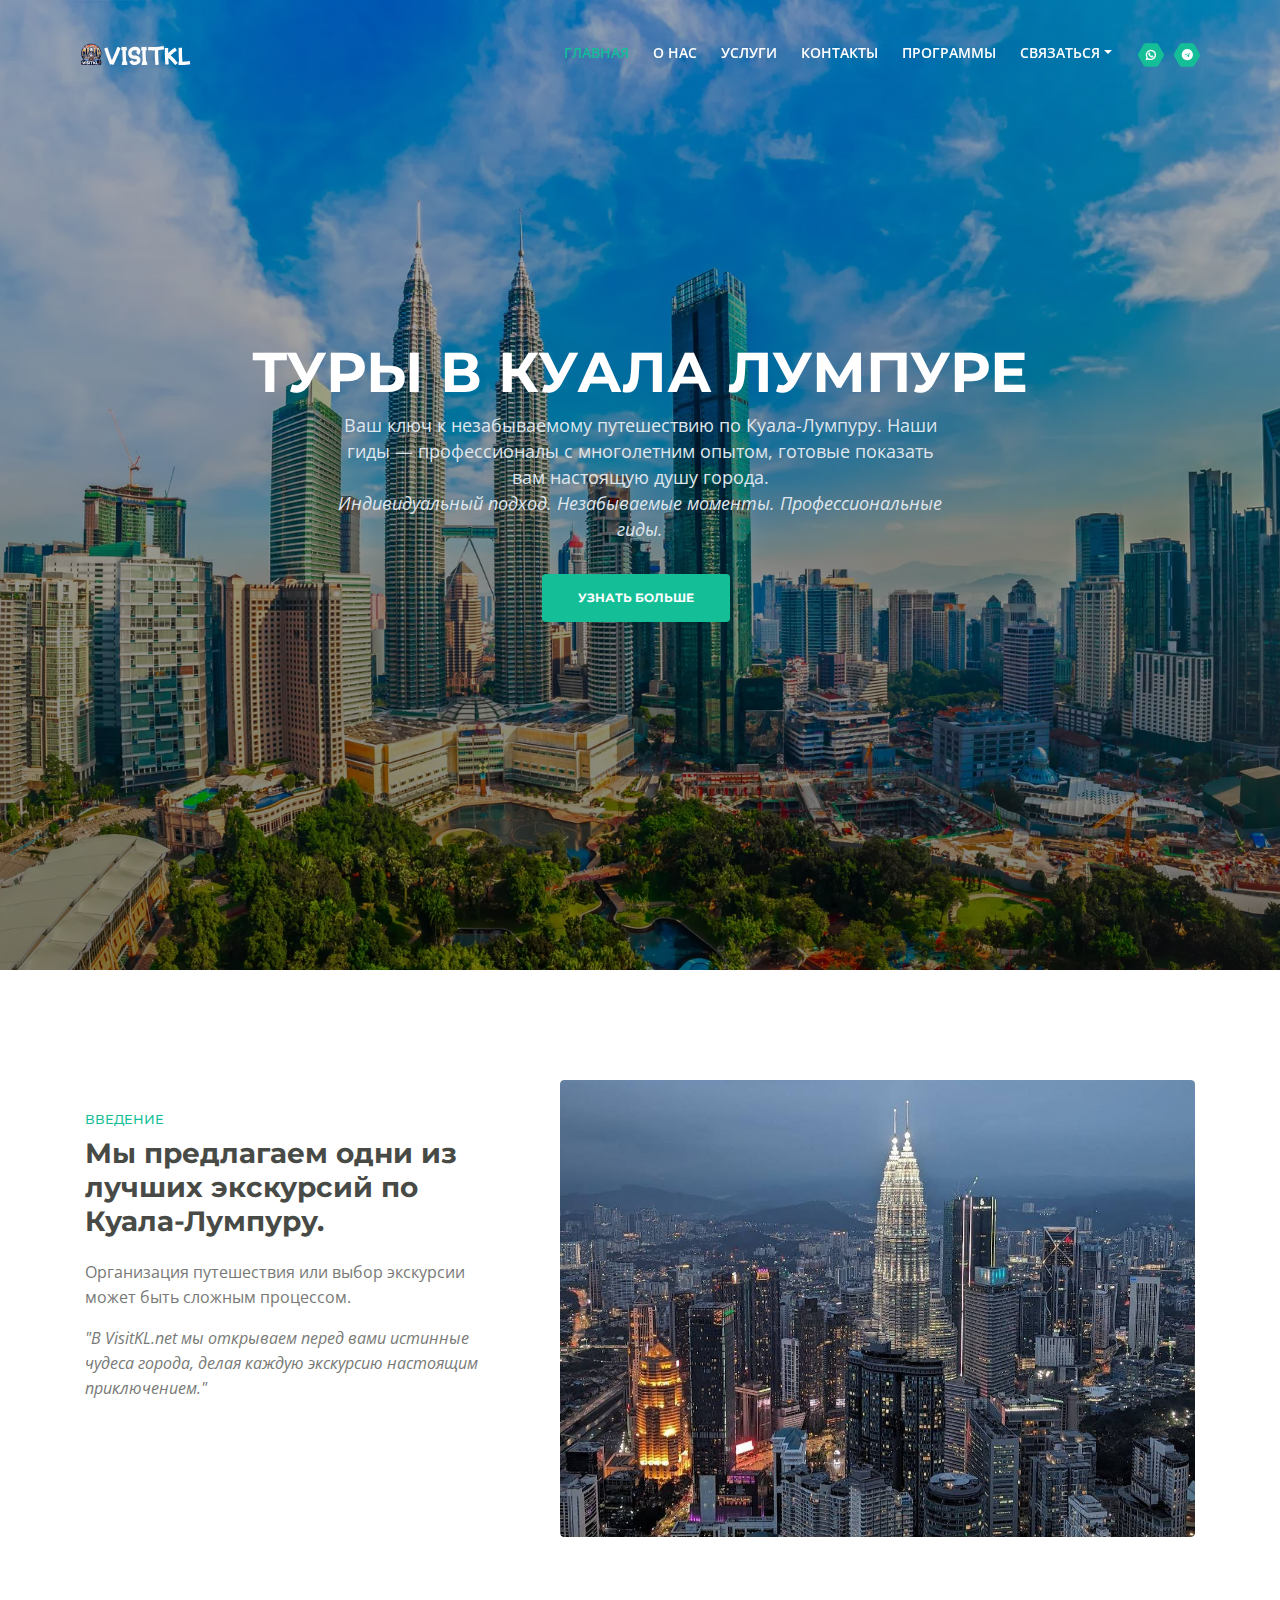
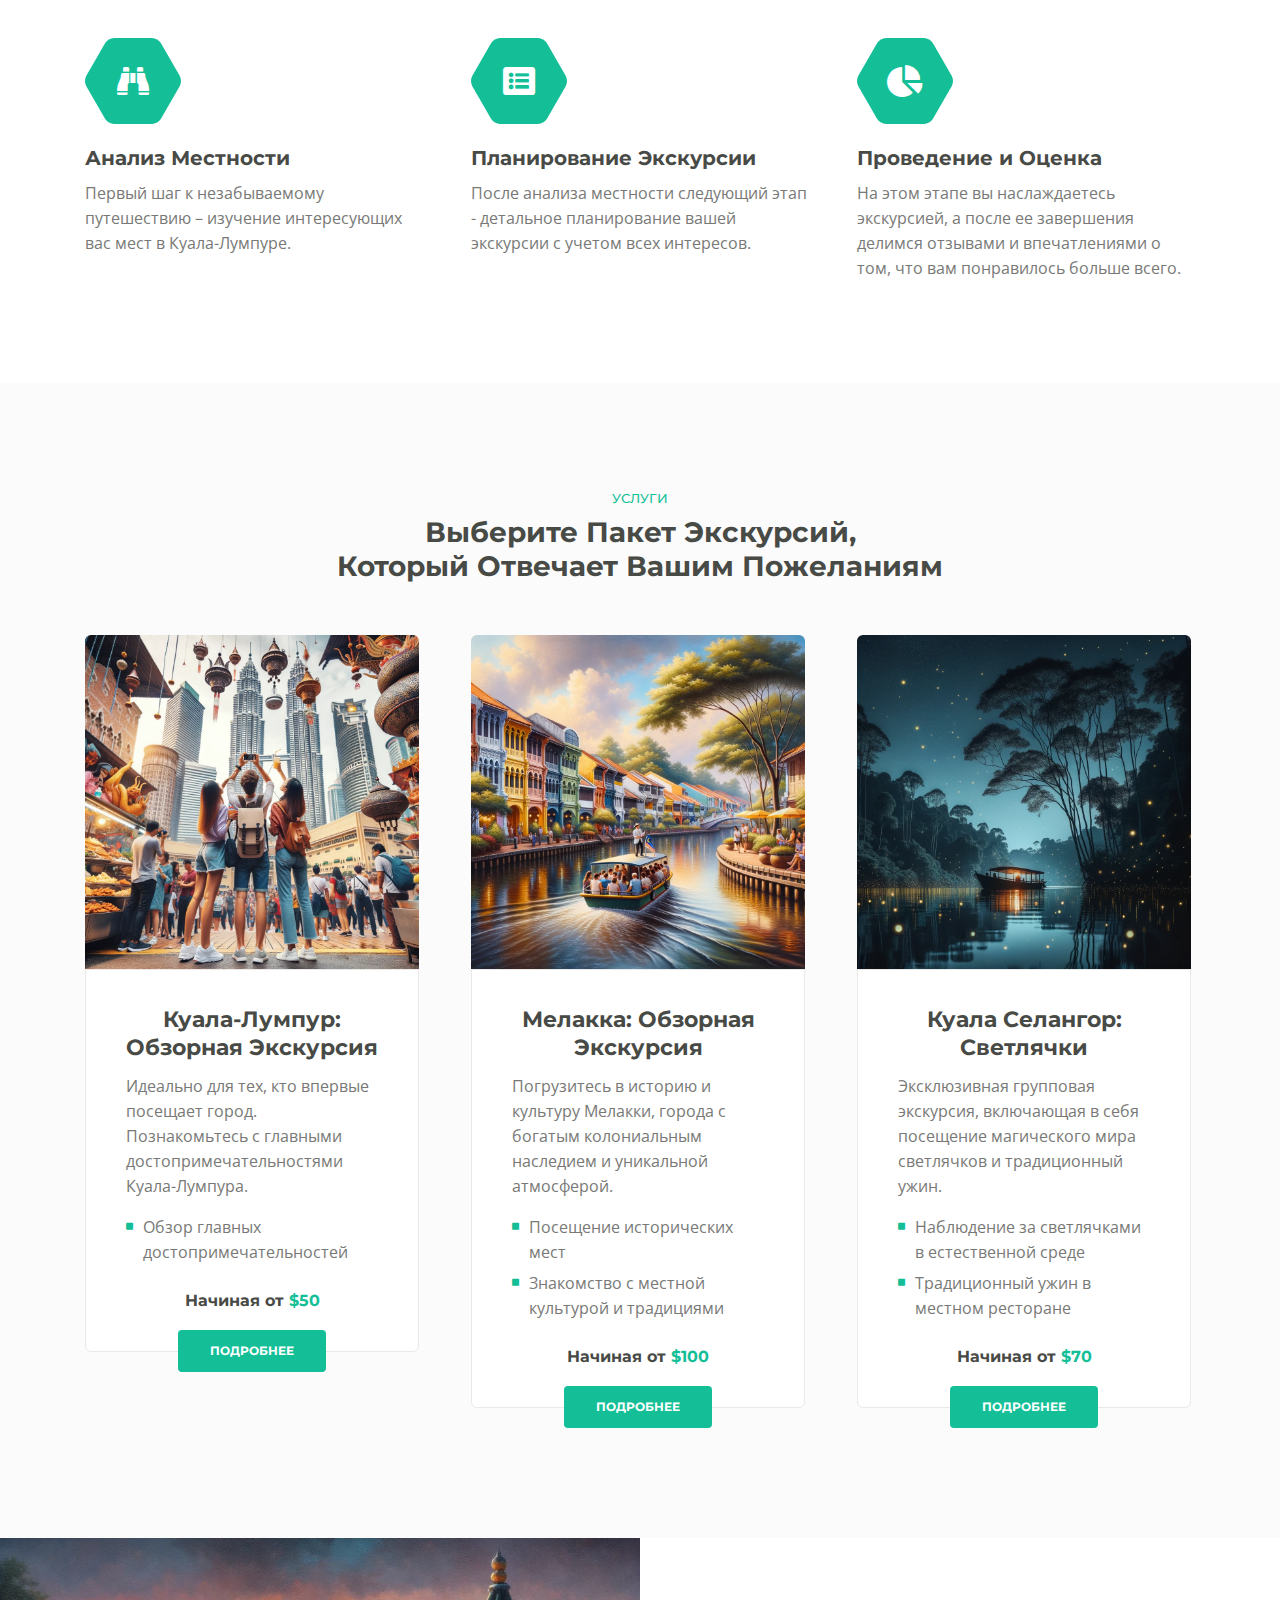
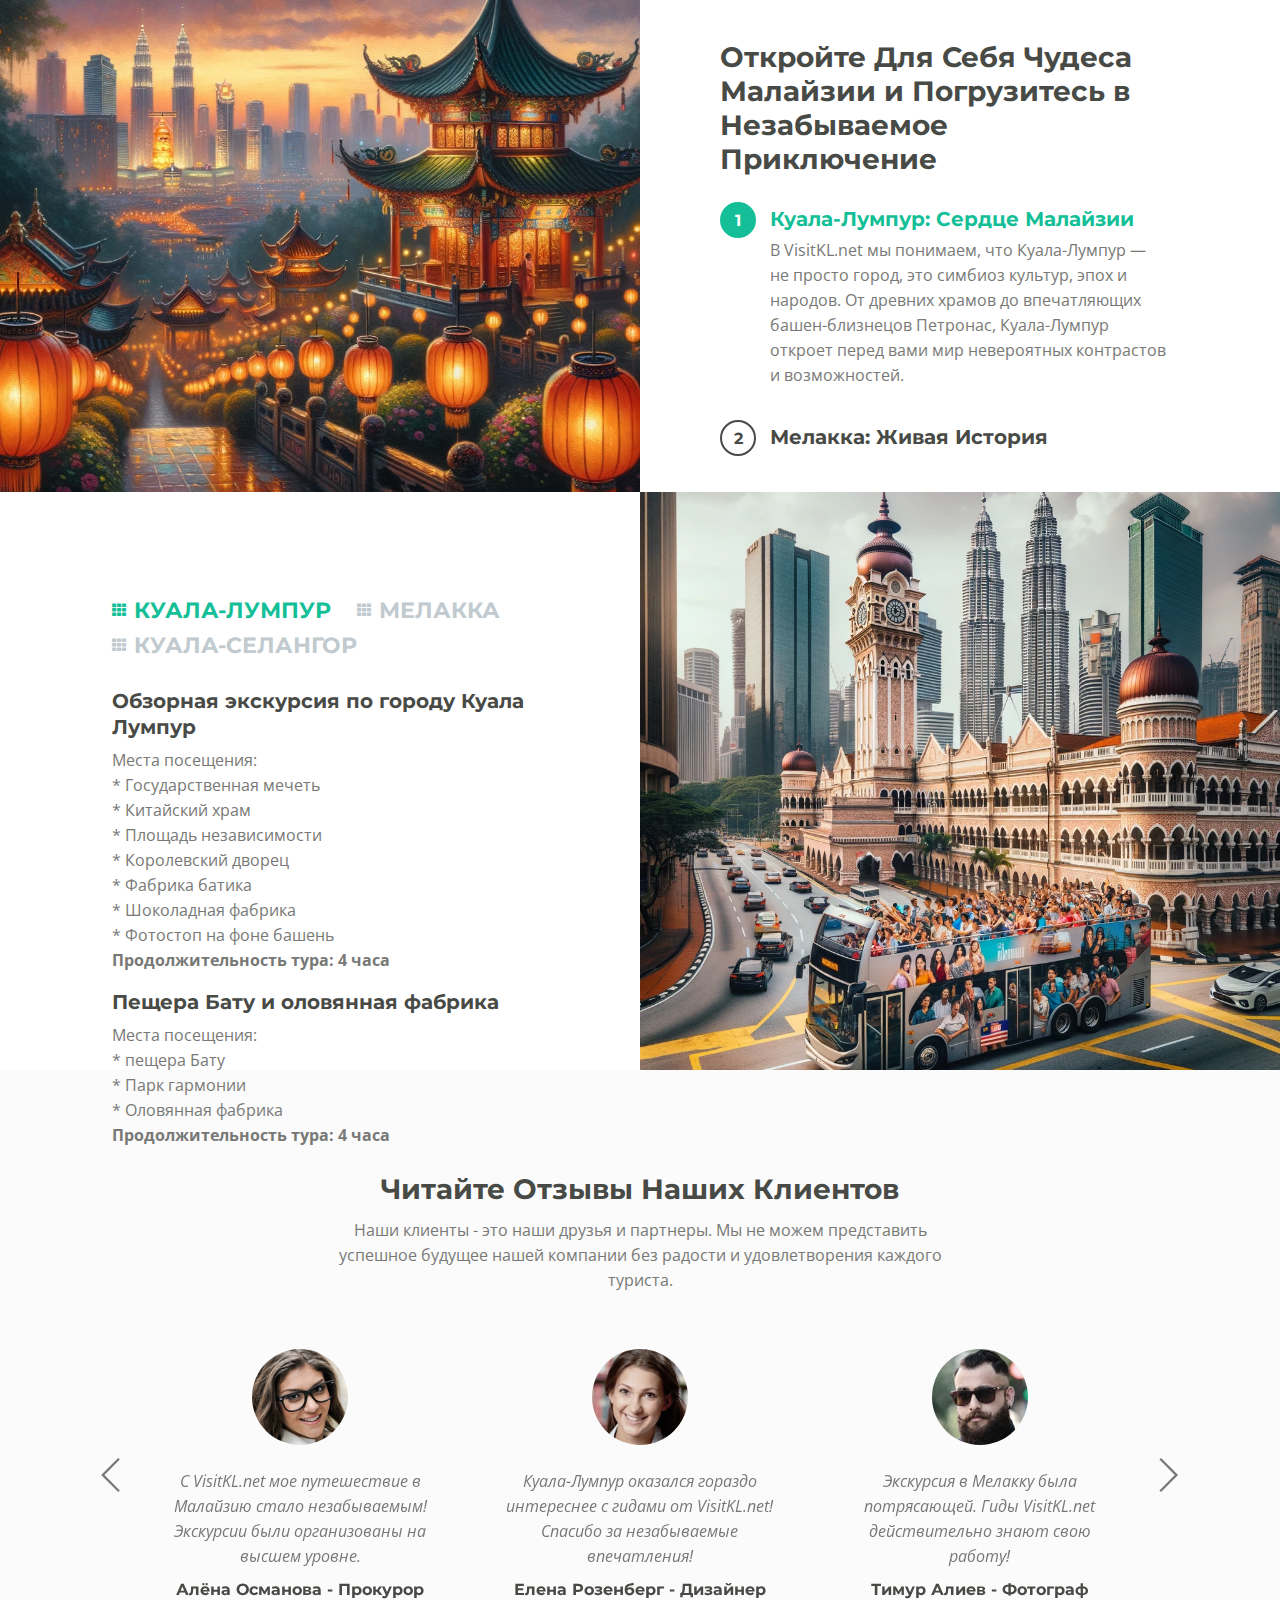
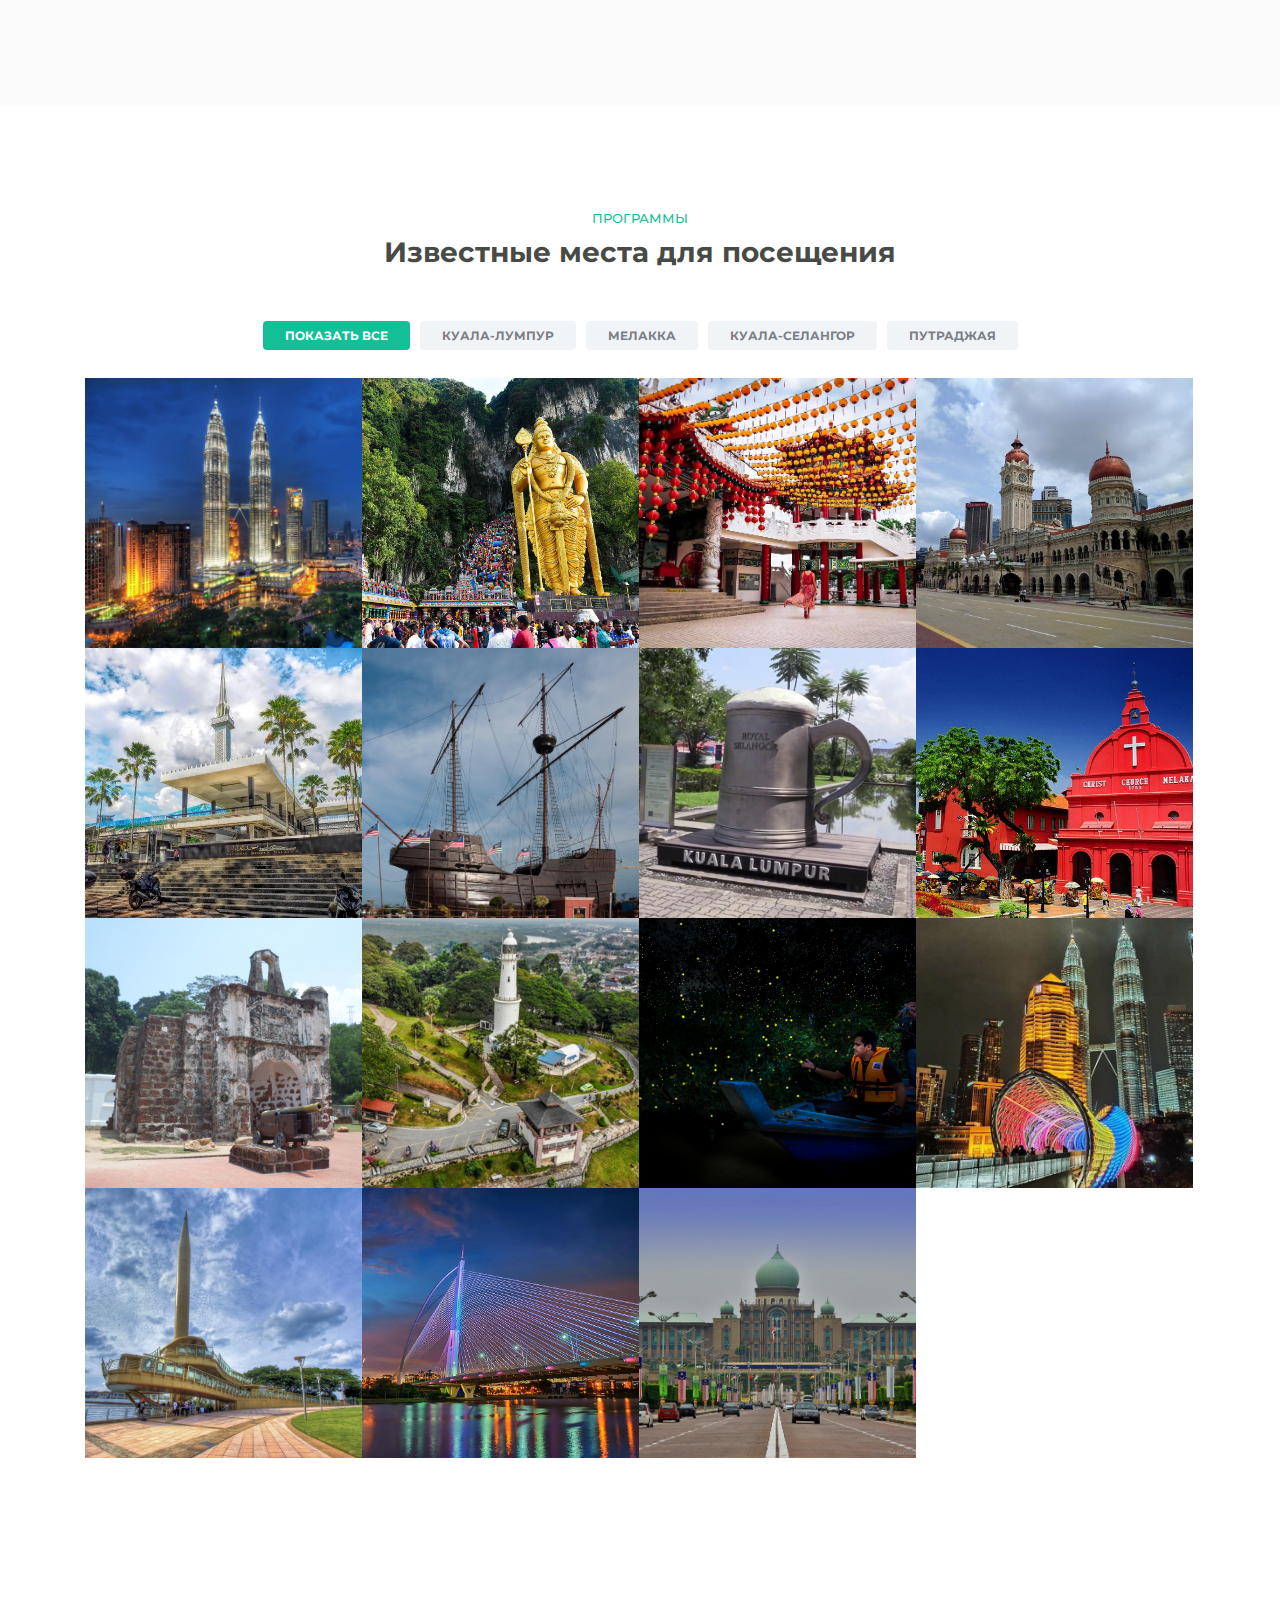
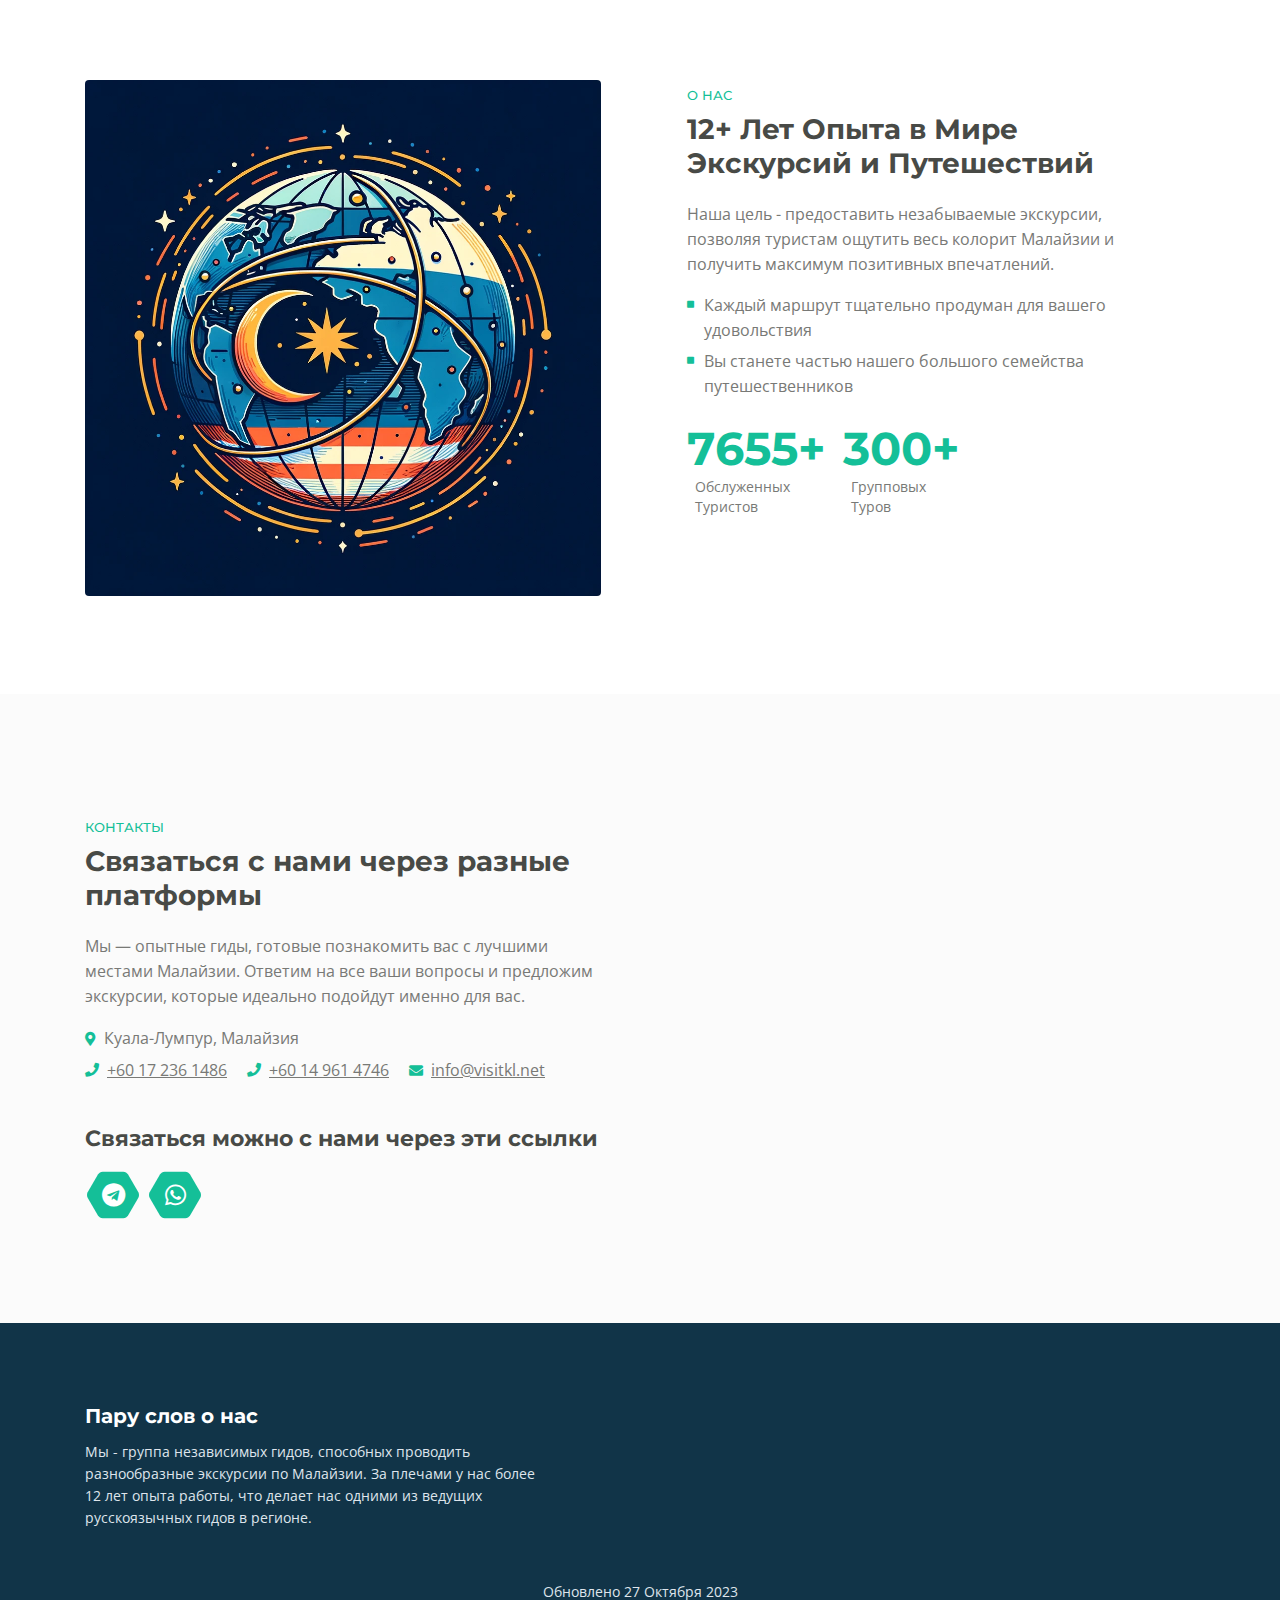
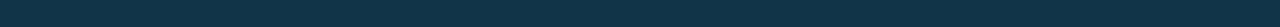
==== index.html @ a4bb9390 "1.2" ====
<!DOCTYPE html>
<html lang="en">
<head>
    <meta charset="utf-8">
    <meta name="viewport" content="width=device-width, initial-scale=1, shrink-to-fit=no">
    
    <!-- SEO Meta Tags -->
    <meta name="description" content="Aria is a business focused HTML landing page template built with Bootstrap to help you create lead generation websites for companies and their services.">
    <meta name="author" content="Inovatik">

    <!-- OG Meta Tags to improve the way the post looks when you share the page on LinkedIn, Facebook, Google+ -->
	<meta property="og:site_name" content="" /> <!-- website name -->
	<meta property="og:site" content="" /> <!-- website link -->
	<meta property="og:title" content=""/> <!-- title shown in the actual shared post -->
	<meta property="og:description" content="" /> <!-- description shown in the actual shared post -->
	<meta property="og:image" content="" /> <!-- image link, make sure it's jpg -->
	<meta property="og:url" content="" /> <!-- where do you want your post to link to -->
	<meta property="og:type" content="article" />

    <!-- Website Title -->
    <title>VisitKL - Туры по Малайзий</title>
    
    <!-- Styles -->
    <link href="https://fonts.googleapis.com/css?family=Montserrat:500,700&display=swap&subset=latin-ext" rel="stylesheet">
    <link href="https://fonts.googleapis.com/css?family=Open+Sans:400,400i,600&display=swap&subset=latin-ext" rel="stylesheet">
    <link href="css/bootstrap.css" rel="stylesheet">
    <link href="css/fontawesome-all.css" rel="stylesheet">
    <link href="css/swiper.css" rel="stylesheet">
	<link href="css/magnific-popup.css" rel="stylesheet">
	<link href="css/styles.css" rel="stylesheet">
	
	<!-- Favicon  -->
    <link rel="icon" href="images/favicon.png">
</head>
<body data-spy="scroll" data-target=".fixed-top">
    
    <!-- Preloader -->
	<div class="spinner-wrapper">
        <div class="spinner">
            <div class="bounce1"></div>
            <div class="bounce2"></div>
            <div class="bounce3"></div>
        </div>
    </div>
    <!-- end of preloader -->
    

    <!-- Navbar -->
    <nav class="navbar navbar-expand-md navbar-dark navbar-custom fixed-top">
        <!-- Text Logo - Use this if you don't have a graphic logo -->
        <!-- <a class="navbar-brand logo-text page-scroll" href="index.html">Aria</a> -->

        <!-- Image Logo -->
        <a class="navbar-brand logo-image" href="index.html"><img src="images/logo4.svg" alt="alternative"></a>
        
        <!-- Mobile Menu Toggle Button -->
        <button class="navbar-toggler" type="button" data-toggle="collapse" data-target="#navbarsExampleDefault" aria-controls="navbarsExampleDefault" aria-expanded="false" aria-label="Toggle navigation">
            <span class="navbar-toggler-awesome fas fa-bars"></span>
            <span class="navbar-toggler-awesome fas fa-times"></span>
        </button>
        <!-- end of mobile menu toggle button -->

        <div class="collapse navbar-collapse" id="navbarsExampleDefault">
            <ul class="navbar-nav ml-auto">
                <li class="nav-item">
                    <a class="nav-link page-scroll" href="#header">ГЛАВНАЯ <span class="sr-only">(current)</span></a>
                </li>
                <li class="nav-item">
                    <a class="nav-link page-scroll" href="#intro">О НАС</a>
                </li>
                <li class="nav-item">
                    <a class="nav-link page-scroll" href="#services">УСЛУГИ</a>
                </li>
                <li class="nav-item">
                    <a class="nav-link page-scroll" href="#contact">КОНТАКТЫ</a>
                </li>
                <li class="nav-item">
                    <a class="nav-link page-scroll" href="#projects">ПРОГРАММЫ</a>
                </li>
                <!-- <li class="nav-item">
                    <a class="nav-link page-scroll" href="https://wa.me/60172361486">ВАТСАП</a>
                </li>
                <li class="nav-item">
                    <a class="nav-link page-scroll" href="https://t.me/@visitkl1">ТЕЛЕГРАМ</a>
                </li>
                <li class="nav-item">
                    <a class="nav-link page-scroll" href="https://t.me/@visitkl1">ПОЗВОНИТЬ</a>
                </li> -->

                <!-- Dropdown Menu -->          
                <li class="nav-item dropdown">
                    <a class="nav-link dropdown-toggle page-scroll" href="#about" id="navbarDropdown" role="button" aria-haspopup="true" aria-expanded="false">СВЯЗАТЬСЯ</a>
                    <div class="dropdown-menu" aria-labelledby="navbarDropdown">
                        <a class="dropdown-item" href="https://wa.me/60172361486"><span class="item-text">ВАТСАП</span></a>
                        <div class="dropdown-items-divide-hr"></div>
                        <a class="dropdown-item" href="https://t.me/@visitkl1"><span class="item-text">ТЕЛЕГРАМ</span></a>
                        <div class="dropdown-items-divide-hr"></div>
                        <a class="dropdown-item" href="tel:0060172361486"><span class="item-text">ПОЗВОНИТЬ</span></a>
                        <div class="dropdown-items-divide-hr"></div>
                        <a class="dropdown-item" href="mailto:info@visitkl.net"><span class="item-text">ПОЧТА</span></a>
                    </div>
                </li>
                <!-- end of dropdown menu -->

                <!-- <li class="nav-item">
                    <a class="nav-link page-scroll" href="#contact">КОНТАКТ</a>
                </li>
            </ul> -->
            <span class="nav-item social-icons">
                <span class="fa-stack">
                    <a href="https://wa.me/60172361486">
                        <span class="hexagon"></span>
                        <i class="fab fa-whatsapp fa-stack-1x"></i>
                    </a>
                </span>
                <span class="fa-stack">
                    <a href="https://t.me/@visitkl1">
                        <span class="hexagon"></span>
                        <i class="fab fa-telegram fa-stack-1x"></i>
                    </a>
                </span>
            </span>
        </div>
    </nav>
    <!-- end of navbar -->


    <!-- Header -->
    <header id="header" class="header">
        <div class="header-content">
            <div class="container">
                <div class="row">
                    <div class="col-lg-12">
                        <div class="text-container">
                            <h1>ТУРЫ В <span id="js-rotating">КУАЛА ЛУМПУРЕ, МЕЛАККЕ, КУАЛА СЕЛАНГОРЕ</span></h1>
                            <p class="p-heading p-large">Ваш ключ к незабываемому путешествию по Куала-Лумпуру. Наши гиды — профессионалы с многолетним опытом, готовые показать вам настоящую душу города.<br>
                                <i>Индивидуальный подход. Незабываемые моменты. Профессиональные гиды.</i></p>
                            <a class="btn-solid-lg page-scroll" href="#intro">УЗНАТЬ БОЛЬШЕ</a>
                        </div>
                    </div> <!-- end of col -->
                </div> <!-- end of row -->
            </div> <!-- end of container -->
        </div> <!-- end of header-content -->
    </header> <!-- end of header -->
    <!-- end of header -->


    <!-- Intro -->
    <div id="intro" class="basic-1">
        <div class="container">
            <div class="row">
                <div class="col-lg-5">
                    <div class="text-container">
                        <div class="section-title">ВВЕДЕНИЕ</div>
                        <h2>Мы предлагаем одни из лучших экскурсий по Куала-Лумпуру.</h2>
                        <p>Организация путешествия или выбор экскурсии может быть сложным процессом.</p>
                        <p class="testimonial-text">"В VisitKL.net мы открываем перед вами истинные чудеса города, делая каждую экскурсию настоящим приключением."</p>
                        <!-- <div class="testimonial-author">Дина - Координатор</div> -->
                    </div> <!-- end of text-container -->
                </div> <!-- end of col -->
                <div class="col-lg-7">
                    <div class="image-container">
                        <img class="img-fluid" src="images/KL.png" alt="alternative">
                    </div> <!-- end of image-container -->
                </div> <!-- end of col -->
            </div> <!-- end of row -->
        </div> <!-- end of container -->
    </div> <!-- end of basic-1 -->
    <!-- end of intro -->


    <!-- Description -->
    <div class="cards-1">
        <div class="container">
            <div class="row">
                <div class="col-lg-12">
                    
                    <!-- Card -->
                    <div class="card">
                        <span class="fa-stack">
                            <span class="hexagon"></span>
                            <i class="fas fa-binoculars fa-stack-1x"></i>
                        </span>
                        <div class="card-body">
                            <h4 class="card-title">Анализ Местности</h4>
                            <p>Первый шаг к незабываемому путешествию – изучение интересующих вас мест в Куала-Лумпуре.</p>
                        </div>
                    </div>
                    <!-- end of card -->

                    <!-- Card -->
                    <div class="card">
                        <span class="fa-stack">
                            <span class="hexagon"></span>
                            <i class="fas fa-list-alt fa-stack-1x"></i>
                        </span>
                        <div class="card-body">
                            <h4 class="card-title">Планирование Экскурсии</h4>
                            <p>После анализа местности следующий этап - детальное планирование вашей экскурсии с учетом всех интересов.</p>
                        </div>
                    </div>
                    <!-- end of card -->

                    <!-- Card -->
                    <div class="card">
                        <span class="fa-stack">
                            <span class="hexagon"></span>
                            <i class="fas fa-chart-pie fa-stack-1x"></i>
                        </span>
                        <div class="card-body">
                            <h4 class="card-title">Проведение и Оценка</h4>
                            <p>На этом этапе вы наслаждаетесь экскурсией, а после ее завершения делимся отзывами и впечатлениями о том, что вам понравилось больше всего.</p>
                        </div>
                    </div>
                    <!-- end of card -->

                </div> <!-- end of col -->
            </div> <!-- end of row -->
        </div> <!-- end of container -->
    </div> <!-- end of cards-1 -->
    <!-- end of description -->


    <!-- Services -->
    <div id="services" class="cards-2">
        <div class="container">
            <div class="row">
                <div class="col-lg-12">
                    <div class="section-title">УСЛУГИ</div>
                    <h2>Выберите Пакет Экскурсий,<br>Который Отвечает Вашим Пожеланиям</h2>
                </div> <!-- end of col -->
            </div> <!-- end of row -->
            <div class="row">
                <div class="col-lg-12">
                    
                    <!-- Card -->
                    <div class="card">
                        <div class="card-image">
                            <img class="img-fluid" src="images/KLCCview.png" alt="alternative">
                        </div>
                        <div class="card-body">
                            <h3 class="card-title">Куала-Лумпур: Обзорная Экскурсия</h3>
                            <p>Идеально для тех, кто впервые посещает город. Познакомьтесь с главными достопримечательностями Куала-Лумпура.</p>
                            <ul class="list-unstyled li-space-lg">
                                <li class="media">
                                    <i class="fas fa-square"></i>
                                    <div class="media-body">Обзор главных достопримечательностей</div>
                                </li>
                                <!-- <li class="media">
                                    <i class="fas fa-square"></i>
                                    <div class="media-body">Посещение лучших магазинов и торговых центров</div>
                                </li> -->
                            </ul>
                            <p class="price">Начиная от <span>$50</span></p>
                        </div>
                        <div class="button-container">
                            <a class="btn-solid-reg page-scroll" href="#projects">ПОДРОБНЕЕ</a>
                        </div> <!-- end of button-container -->
                    </div>
                    <!-- end of card -->

                    <!-- Card -->
                    <div class="card">
                        <div class="card-image">
                            <img class="img-fluid" src="images/melacca.png" alt="alternative">
                        </div>
                        <div class="card-body">
                            <h3 class="card-title">Мелакка: Обзорная Экскурсия</h3>
                            <p>Погрузитесь в историю и культуру Мелакки, города с богатым колониальным наследием и уникальной атмосферой.</p>
                            <ul class="list-unstyled li-space-lg">
                                <li class="media">
                                    <i class="fas fa-square"></i>
                                    <div class="media-body">Посещение исторических мест</div>
                                </li>
                                <li class="media">
                                    <i class="fas fa-square"></i>
                                    <div class="media-body">Знакомство с местной культурой и традициями</div>
                                </li>
                            </ul>
                            <p class="price">Начиная от <span>$100</span></p>
                        </div>
                        <div class="button-container">
                            <a class="btn-solid-reg page-scroll" href="#projects">ПОДРОБНЕЕ</a>
                        </div> <!-- end of button-container -->
                    </div>
                    <!-- end of card -->

                    <!-- Card -->
                    <div class="card">
                        <div class="card-image">
                            <img class="img-fluid" src="images/fireflies.png" alt="alternative">
                        </div>
                        <div class="card-body">
                            <h3 class="card-title">Куала Селангор: Светлячки</h3>
                            <p>Эксклюзивная групповая экскурсия, включающая в себя посещение магического мира светлячков и традиционный ужин.</p>
                            <ul class="list-unstyled li-space-lg">
                                <li class="media">
                                    <i class="fas fa-square"></i>
                                    <div class="media-body">Наблюдение за светлячками в естественной среде</div>
                                </li>
                                <li class="media">
                                    <i class="fas fa-square"></i>
                                    <div class="media-body">Традиционный ужин в местном ресторане</div>
                                </li>
                            </ul>
                            <p class="price">Начиная от <span>$70</span></p>
                        </div>
                        <div class="button-container">
                            <a class="btn-solid-reg page-scroll" href="#projects">ПОДРОБНЕЕ</a>
                        </div> <!-- end of button-container -->
                    </div>
                    <!-- end of card -->

                </div> <!-- end of col -->
            </div> <!-- end of row -->
        </div> <!-- end of container -->
    </div> <!-- end of cards-2 -->
    <!-- end of services -->
    

    <!-- Details 1 -->
	<div id="details" class="accordion">
		<div class="area-1">
		</div><!-- end of area-1 on same line and no space between comments to eliminate margin white space --><div class="area-2">
            
            <!-- Accordion -->
            <div class="accordion-container" id="accordionOne">
                <h2>Откройте Для Себя Чудеса Малайзии и Погрузитесь в Незабываемое Приключение</h2>
                <div class="item">
                    <div id="headingOne">
                        <span data-toggle="collapse" data-target="#collapseOne" aria-expanded="true" aria-controls="collapseOne" role="button">
                            <span class="circle-numbering">1</span><span class="accordion-title">Куала-Лумпур: Сердце Малайзии</span>
                        </span>
                    </div>
                    <div id="collapseOne" class="collapse show" aria-labelledby="headingOne" data-parent="#accordionOne">
                        <div class="accordion-body">
                            В VisitKL.net мы понимаем, что Куала-Лумпур — не просто город, это симбиоз культур, эпох и народов. От древних храмов до впечатляющих башен-близнецов Петронас, Куала-Лумпур откроет перед вами мир невероятных контрастов и возможностей.
                        </div>
                    </div>
                </div> <!-- end of item -->
            
                <div class="item">
                    <div id="headingTwo">
                        <span class="collapsed" data-toggle="collapse" data-target="#collapseTwo" aria-expanded="false" aria-controls="collapseTwo" role="button">
                            <span class="circle-numbering">2</span><span class="accordion-title">Мелакка: Живая История</span>
                        </span>
                    </div>
                    <div id="collapseTwo" class="collapse" aria-labelledby="headingTwo" data-parent="#accordionOne">
                        <div class="accordion-body">
                            Путешествие в Мелакку — это погружение в историю колониальной эпохи. С нами вы узнаете, как португальцы, голландцы и британцы оставили свой след в этом городе, делая его культурное наследие по-настоящему уникальным.
                        </div>
                    </div>
                </div> <!-- end of item -->
            
                <div class="item">
                    <div id="headingThree">
                        <span class="collapsed" data-toggle="collapse" data-target="#collapseThree" aria-expanded="false" aria-controls="collapseThree" role="button">
                            <span class="circle-numbering">3</span><span class="accordion-title">Куала Селангор: Волшебство Природы</span>
                        </span>
                    </div>
                    <div id="collapseThree" class="collapse" aria-labelledby="headingThree" data-parent="#accordionOne">
                        <div class="accordion-body">
                            Представьте тысячи светлячков, мерцающих в темноте тропической ночи. С нами вы сможете окунуться в это волшебство, завершив вечер традиционным ужином на берегу реки. Настоящая романтика в самом сердце Малайзии.
                        </div>
                    </div>
                </div> <!-- end of item -->
            </div> <!-- end of accordion-container -->
            <!-- end of accordion -->

		</div> <!-- end of area-2 -->
    </div> <!-- end of accordion -->
    <!-- end of details 1 -->


    <!-- Details 2 -->
	<div class="tabs">
        <div class="area-1">
            <div class="tabs-container">
                
                <!-- Tabs Links -->
                <ul class="nav nav-tabs" id="ariaTabs" role="tablist">
                    <li class="nav-item">
                        <a class="nav-link active" id="nav-tab-1" data-toggle="tab" href="#tab-1" role="tab" aria-controls="tab-1" aria-selected="true"><i class="fas fa-th"></i> КУАЛА-ЛУМПУР</a>
                    </li>
                    <li class="nav-item">
                        <a class="nav-link" id="nav-tab-2" data-toggle="tab" href="#tab-2" role="tab" aria-controls="tab-2" aria-selected="false"><i class="fas fa-th"></i> МЕЛАККА</a>
                    </li>
                    <li class="nav-item">
                        <a class="nav-link" id="nav-tab-3" data-toggle="tab" href="#tab-3" role="tab" aria-controls="tab-3" aria-selected="false"><i class="fas fa-th"></i> КУАЛА-СЕЛАНГОР</a>
                    </li>
                </ul>
                <!-- end of tabs links -->
                
                <!-- Tabs Content -->
                <div class="tab-content" id="ariaTabsContent">

                    <!-- Tab -->
                    <div class="tab-pane fade show active" id="tab-1" role="tabpanel" aria-labelledby="tab-1">
                        
                        <h4>Обзорная экскурсия по городу Куала Лумпур</h4>
                        <p> Места посещения:<br>
                            * Государственная мечеть<br>
                            * Китайский храм<br>
                            * Площадь независимости<br>
                            * Королевский дворец<br>
                            * Фабрика батика<br>
                            * Шоколадная фабрика<br> 
                            * Фотостоп на фоне башень<br> <b>Продолжительность тура: 4 часа</b><br>
                            </p>
                        <h4>Пещера Бату и оловянная фабрика</h4>
                        <p>Места посещения:<br>
                            * пещера Бату<br>
                           * Парк гармонии<br>
                           * Оловянная фабрика<br> <b>Продолжительность тура: 4 часа</b>
                            </p>
                        </div>
                        <!-- <h4>Парковая зона Куала Лумпура</h4>
                        <p> * парк птиц<br>
                            * Парк бабочек<br>
                            * Океанариум<br>
                            <b>Продолжительность тура: 4 часа</b> </p> -->
                        <!-- Progress Bars
                        <div class="progress-container">
                            <div class="title">Экскурсии по Куала-Лумпуру 100%</div>
                            <div class="progress">
                                <div class="progress-bar first" role="progressbar" aria-valuenow="100" aria-valuemin="0" aria-valuemax="100"></div>
                            </div>
                            <div class="title">Путешествие в Мелакку 95%</div>
                            <div class="progress">
                                <div class="progress-bar second" role="progressbar" aria-valuenow="95" aria-valuemin="0" aria-valuemax="100"></div>
                            </div>
                            <div class="title">Экскурсии в Куала Селангор 90%</div>
                            <div class="progress">
                                <div class="progress-bar third" role="progressbar" aria-valuenow="90" aria-valuemin="0" aria-valuemax="100"></div>
                            </div> -->
                        <!-- </div> end of progress-container -->
                        <!-- end of progress bars -->
                        
                    <!-- end of tab-pane --> 
                    <!-- end of tab -->

                    <!-- Tab -->
                    <div class="tab-pane fade" id="tab-2" role="tabpanel" aria-labelledby="tab-2">
                        <h4>Обзорная экскурсия по Мелакка</h4>
                        <p>Места посещения:</p>
                        <p> * Музеи<br>
                            * Корабль музей<br>
                            * Португальская церковь<br>
                            * Площадь<br>
                            * Афамоса<br>
                            * Круиз по реке<br> 
                            <strong>Продолжительность тура: 8 часа</strong><br>
                            </p>
                        </div>

                        <!-- <ul class="list-unstyled li-space-lg first">
                            <li class="media">
                                <div class="media-bullet">1</div>
                                <div class="media-body"><strong>Качество</strong> это главный приоритет в организации наших экскурсий.</div>
                            </li>
                            <li class="media">
                                <div class="media-bullet">2</div>
                                <div class="media-body">Мы стремимся к <strong>максимальному удовлетворению</strong> интересов каждого туриста.</div>
                            </li>
                            <li class="media">
                                <div class="media-bullet">3</div>
                                <div class="media-body"><strong>Стандарты качества важны,</strong> но наша цель - превзойти их.</div>
                            </li>
                        </ul>
                        <ul class="list-unstyled li-space-lg last">
                            <li class="media">
                                <div class="media-bullet">4</div>
                                <div class="media-body">Мы всегда ищем способы сделать ваше путешествие <strong>незабываемым.</strong></div>
                            </li>
                            <li class="media">
                                <div class="media-bullet">5</div>
                                <div class="media-body">Отзывы и пожелания наших клиентов<strong>ключевой элемент</strong> нашего развития.</div>
                            </li>
                            <li class="media">
                                <div class="media-bullet">6</div>
                                <div class="media-body"><strong>Этичные принципы</strong> лежат в основе всего, что мы делаем.</div>
                            </li>
                        </ul>
                    </div> end of tab-pane -->
                    <!-- end of tab -->

                    <!-- Tab -->
                    <div class="tab-pane fade" id="tab-3" role="tabpanel" aria-labelledby="tab-3">
                        <p><strong>Тур на реку светлячков.</strong></p>
                        <p>Места посещения:</p>
                        <ul class="list-unstyled li-space-lg">
                            <li class="media">
                                <i class="fas fa-square"></i>
                                <div class="media-body">гора Мелавати и Кормление обезьян / индийский храм</div>
                            </li>
                            <li class="media">
                                <i class="fas fa-square"></i>
                                <div class="media-body">Ужин с морепродуктами</div>
                            </li>
                            <li class="media">
                                <i class="fas fa-square"></i>
                                <div class="media-body">Река светлячков</div>
                            </li>
                            <li class="media">
                                <i class="fas fa-square"></i>
                                <div class="media-body">Площадь независимости</div>
                            </li>
                            <li class="media">
                                <i class="fas fa-square"></i>
                                <div class="media-body">Мост Салома</div>
                            </li>
                            <li class="media">
                                <i class="fas fa-square"></i>
                                <div class="media-body">Фотостоп на фоне башень</div>
                            </li>
                        </ul>
                        <p><strong>Продолжительность тура: 6 часов</strong></p>
                    </div> <!-- end of tab-pane -->
                    <!-- end of tab -->

                </div> <!-- end of tab-content -->
                <!-- end of tabs content -->

            </div> <!-- end of tabs-container -->
        </div><!-- end of area-1 on same line and no space between comments to eliminate margin white space --><div class="area-2"></div> <!-- end of area-2 -->
    </div> <!-- end of tabs -->
    <!-- end of details 2 -->


    <!-- Testimonials -->
    <div class="slider">
        <div class="container">
            <div class="row">
                <div class="col-lg-12">
                    <h2>Читайте Отзывы Наших Клиентов</h2>
                    <p class="p-heading">Наши клиенты - это наши друзья и партнеры. Мы не можем представить успешное будущее нашей компании без радости и удовлетворения каждого туриста.</p>
                </div> <!-- end of col -->
            </div> <!-- end of row -->
            <div class="row">
                <div class="col-lg-12">

                    <!-- Card Slider -->
                    <div class="slider-container">
                        <div class="swiper-container card-slider">
                            <div class="swiper-wrapper">
                                
                        <!-- Slide -->
                        <div class="swiper-slide">
                            <div class="card">
                                <img class="card-image" src="images/testimonial-1.jpg" alt="alternative">
                                <div class="card-body">
                                    <div class="testimonial-text">С VisitKL.net мое путешествие в Малайзию стало незабываемым! Экскурсии были организованы на высшем уровне.</div>
                                    <div class="testimonial-author">Алёна Османова - Прокурор</div>
                                </div>
                            </div>
                        </div> <!-- end of swiper-slide -->

                        <!-- Slide -->
                        <div class="swiper-slide">
                            <div class="card">
                                <img class="card-image" src="images/testimonial-2.jpg" alt="alternative">
                                <div class="card-body">
                                    <div class="testimonial-text">Куала-Лумпур оказался гораздо интереснее с гидами от VisitKL.net! Спасибо за незабываемые впечатления!</div>
                                    <div class="testimonial-author">Елена Розенберг - Дизайнер</div>
                                </div>
                            </div>        
                        </div> <!-- end of swiper-slide -->

                        <!-- Slide -->
                        <div class="swiper-slide">
                            <div class="card">
                                <img class="card-image" src="images/testimonial-3.jpg" alt="alternative">
                                <div class="card-body">
                                    <div class="testimonial-text">Экскурсия в Мелакку была потрясающей. Гиды VisitKL.net действительно знают свою работу!</div>
                                    <div class="testimonial-author">Тимур Алиев - Фотограф</div>
                                </div>
                            </div>        
                        </div> <!-- end of swiper-slide -->

                        <!-- Slide -->
                        <div class="swiper-slide">
                            <div class="card">
                                <img class="card-image" src="images/testimonial-4.jpg" alt="alternative">
                                <div class="card-body">
                                    <div class="testimonial-text">После тура в Куала Селангор я понял, что светлячки - это чудо природы. Благодарю команду VisitKL.net за такой опыт.</div>
                                    <div class="testimonial-author">Артем Петросян - Инженер</div>
                                </div>
                            </div>
                        </div> <!-- end of swiper-slide -->

                        <!-- Slide -->
                        <div class="swiper-slide">
                            <div class="card">
                                <img class="card-image" src="images/testimonial-5.jpg" alt="alternative">
                                <div class="card-body">
                                    <div class="testimonial-text">Огромное спасибо VisitKL.net за организацию тура. Все было на высшем уровне!</div>
                                    <div class="testimonial-author">Ирина Садыкова - Архитектор</div>
                                </div>
                            </div>        
                        </div> <!-- end of swiper-slide -->

                        <!-- Slide -->
                        <div class="swiper-slide">
                            <div class="card">
                                <img class="card-image" src="images/testimonial-6.jpg" alt="alternative">
                                <div class="card-body">
                                    <div class="testimonial-text">VisitKL.net сделал наше путешествие в Малайзию незабываемым. Рекомендую всем!</div>
                                    <div class="testimonial-author">Ричард Диалло - Педагог</div>
                                </div>
                            </div>        
                        </div> <!-- end of swiper-slide -->
                                <!-- end of slide -->
                            
                            </div> <!-- end of swiper-wrapper -->
        
                            <!-- Add Arrows -->
                            <div class="swiper-button-next"></div>
                            <div class="swiper-button-prev"></div>
                            <!-- end of add arrows -->
        
                        </div> <!-- end of swiper-container -->
                    </div> <!-- end of sliedr-container -->
                    <!-- end of card slider -->

                </div> <!-- end of col -->
            </div> <!-- end of row -->
        </div> <!-- end of container -->
    </div> <!-- end of slider -->
    <!-- end of testimonials -->


    <!-- Call Me -->
    <!-- <div id="callMe" class="form-1">
        <div class="container">
            <div class="row">
                <div class="col-lg-6">
                    <div class="text-container">
                        <div class="section-title">CALL ME</div>
                        <h2 class="white">Have Us Contact You By Filling And Submitting The Form</h2>
                        <p class="white">You are just a few steps away from a personalized offer. Just fill in the form and send it to us and we'll get right back with a call to help you decide what service package works.</p>
                        <ul class="list-unstyled li-space-lg white">
                            <li class="media">
                                <i class="fas fa-square"></i>
                                <div class="media-body">It's very easy just fill in the form so we can call</div>
                            </li>
                            <li class="media">
                                <i class="fas fa-square"></i>
                                <div class="media-body">During the call we'll require some info about the company</div>
                            </li>
                            <li class="media">
                                <i class="fas fa-square"></i>
                                <div class="media-body">Don't hesitate to email us for any questions or inquiries</div>
                            </li>
                        </ul>
                    </div> -->
               <!-- </div>  end of col -->
                <!-- <div class="col-lg-6"> -->
                   
                    <!-- Call Me Form -->
                    <!-- <form id="callMeForm" data-toggle="validator" data-focus="false">
                        <div class="form-group">
                            <input type="text" class="form-control-input" id="lname" name="lname" required>
                            <label class="label-control" for="lname">Name</label>
                            <div class="help-block with-errors"></div>
                        </div>
                        <div class="form-group">
                            <input type="text" class="form-control-input" id="lphone" name="lphone" required>
                            <label class="label-control" for="lphone">Phone</label>
                            <div class="help-block with-errors"></div>
                        </div>
                        <div class="form-group">
                            <input type="email" class="form-control-input" id="lemail" name="lemail" required>
                            <label class="label-control" for="lemail">Email</label>
                            <div class="help-block with-errors"></div>
                        </div>
                        <div class="form-group">
                            <select class="form-control-select" id="lselect" required>
                                <option class="select-option" value="" disabled selected>Interested in...</option>
                                <option class="select-option" value="Off The Ground">Off The Ground</option>
                                <option class="select-option" value="Accelerated Growth">Accelerated Growth</option>
                                <option class="select-option" value="Market Domination">Market Domination</option>
                            </select>
                            <div class="help-block with-errors"></div>
                        </div>
                        <div class="form-group checkbox white">
                            <input type="checkbox" id="lterms" value="Agreed-to-Terms" name="lterms" required>I agree with Aria's stated <a class="white" href="privacy-policy.html">Privacy Policy</a> and <a class="white" href="terms-conditions.html">Terms & Conditions</a>
                            <div class="help-block with-errors"></div>
                        </div>
                        <div class="form-group">
                            <button type="submit" class="form-control-submit-button">CALL ME</button>
                        </div>
                        <div class="form-message">
                            <div id="lmsgSubmit" class="h3 text-center hidden"></div>
                        </div>
                    </form> -->
                    <!-- end of call me form -->
                    
                <!-- </div> end of col 
            </div> end of row 
        </div> end of container
    </div> end of form-1 
    end of call me -->


    <!-- Projects -->
	<div id="projects" class="filter">
		<div class="container">
            <div class="row">
                <div class="col-lg-12">
                    <div class="section-title">ПРОГРАММЫ</div>
                    <h2>Известные места для посещения</h2>
                </div> <!-- end of col -->
            </div> <!-- end of row -->
            <div class="row">
                <div class="col-lg-12">
                    <!-- Filter -->
                    <div class="button-group filters-button-group">
                        <a class="button is-checked" data-filter="*"><span>ПОКАЗАТЬ ВСЕ</span></a>
                        <a class="button" data-filter=".kl"><span>КУАЛА-ЛУМПУР</span></a>
                        <a class="button" data-filter=".melacca"><span>МЕЛАККА</span></a>
                        <a class="button" data-filter=".ks"><span>КУАЛА-СЕЛАНГОР</span></a>
                        <a class="button" data-filter=".putrajaya"><span>ПУТРАДЖАЯ</span></a>
                    </div> <!-- end of button group -->
                    <div class="grid">
                        <div class="element-item kl">
                            <a class="popup-with-move-anim" href="#project-1"><div class="element-item-overlay"><span>Башни Близнецы</span></div><img src="images/twins.jpg" alt="alternative"></a>
                        </div>
                        <div class="element-item kl">
                            <a class="popup-with-move-anim" href="#project-2"><div class="element-item-overlay"><span>Пещеры Бату</span></div><img src="images/batu.jpg" alt="alternative"></a>
                        </div>
                        <div class="element-item kl">
                            <a class="popup-with-move-anim" href="#project-3"><div class="element-item-overlay"><span>Китайский Храм</span></div><img src="images/chinesetemple.jpg" alt="alternative"></a>
                        </div>
                        <div class="element-item kl">
                            <a class="popup-with-move-anim" href="#project-4"><div class="element-item-overlay"><span>Площадь Независимости</span></div><img src="images/merdekasquare.jpg" alt="alternative"></a>
                        </div>
                        <div class="element-item kl">
                            <a class="popup-with-move-anim" href="#project-5"><div class="element-item-overlay"><span>Государственная мечеть</span></div><img src="images/nationalmosque.jpeg" alt="alternative"></a>
                        </div>
                        <div class="element-item melacca">
                            <a class="popup-with-move-anim" href="#project-6"><div class="element-item-overlay"><span>Корабль музей</span></div><img src="images/melaccaship.jpg" alt="alternative"></a>
                        </div>
                        <div class="element-item ks">
                            <a class="popup-with-move-anim" href="#project-7"><div class="element-item-overlay"><span>Оловянная фабрика</span></div><img src="images/tinfactory.jpg" alt="alternative"></a>
                        </div>
                        <div class="element-item melacca">
                            <a class="popup-with-move-anim" href="#project-8"><div class="element-item-overlay"><span>Португальская церковь</span></div><img src="images/melaccachurch.jpg" alt="alternative"></a>
                        </div>
                        <div class="element-item melacca">
                            <a class="popup-with-move-anim" href="#project-9"><div class="element-item-overlay"><span>Афамоса</span></div><img src="images/afamosa.JPG" alt="alternative"></a>
                        </div>
                        <div class="element-item ks">
                            <a class="popup-with-move-anim" href="#project-10"><div class="element-item-overlay"><span>гора Мелавати</span></div><img src="images/malawatihill.png" alt="alternative"></a>
                        </div>
                        <div class="element-item ks">
                            <a class="popup-with-move-anim" href="#project-11"><div class="element-item-overlay"><span>Река светлячков</span></div><img src="images/firefly03.jpg" alt="alternative"></a>
                        </div>
                        <div class="element-item kl">
                            <a class="popup-with-move-anim" href="#project-12"><div class="element-item-overlay"><span>Мост Салома</span></div><img src="images/salomabridge.jpg" alt="alternative"></a>
                        </div>
                        <div class="element-item putrajaya">
                            <a class="popup-with-move-anim" href="#project-13"><div class="element-item-overlay"><span>Монумент</span></div><img src="images/monument.jpg" alt="alternative"></a>
                        </div>
                        <div class="element-item putrajaya">
                            <a class="popup-with-move-anim" href="#project-14"><div class="element-item-overlay"><span>Мост Путраджая</span></div><img src="images/bridge.webp" alt="alternative"></a>
                        </div>
                        <div class="element-item putrajaya">
                            <a class="popup-with-move-anim" href="#project-15"><div class="element-item-overlay"><span>Пердана Путра</span></div><img src="images/putra.jpg" alt="alternative"></a>
                        </div>
                    </div> <!-- end of grid -->
                    <!-- end of filter -->
                    
                </div> <!-- end of col -->
            </div> <!-- end of row -->
		</div> <!-- end of container -->
    </div> <!-- end of filter -->
    <!-- end of projects -->


    <!-- Project Lightboxes -->
    <!-- Lightbox -->
    <div id="project-1" class="lightbox-basic zoom-anim-dialog mfp-hide">
        <div class="row">
            <button title="Close (Esc)" type="button" class="mfp-close x-button">×</button>
            <div class="col-lg-8">
                <img class="img-fluid" src="images/twins.jpg" alt="alternative">
            </div> <!-- end of col -->
            <div class="col-lg-4">
                <h3>Башни Близнецы</h3>
                <hr class="line-heading">
                <h6>Путешествие к Облакам</h6>
                <p>Взгляните на Куала-Лумпур с высоты 452 метров, стоя на вершине величественных Башни-Близнецы. Эти архитектурные шедевры являются символом города и предлагают вам восхитительный вид с 86-го этажа.</p>
                <p>Посетите Sky Bridge на 41-м и 42-м этажах, и ощутите волнение от панорамного вида на малайзийскую столицу. Это опыт, который заставит ваше сердце биться быстрее.</p>
                <a class="btn-outline-reg mfp-close as-button" href="#projects">Обратно</a> 
                <!-- <a class="btn-solid-reg" href="#your-link">DETAILS</a>  -->
            </div> <!-- end of col -->
        </div> <!-- end of row -->
    </div> <!-- end of lightbox-basic -->
    <!-- end of lightbox -->

    <!-- Lightbox -->
    <div id="project-2" class="lightbox-basic zoom-anim-dialog mfp-hide">
        <div class="row">
            <button title="Close (Esc)" type="button" class="mfp-close x-button">×</button>
            <div class="col-lg-8">
                <img class="img-fluid" src="images/batu.jpg" alt="alternative">
            </div> <!-- end of col -->
            <div class="col-lg-4">
                <h3>Пещеры Бату</h3>
                <hr class="line-heading">
                <h6>Портал в Древний Мир</h6>
                <p>Откройте для себя загадочные Пещеры Бату, древний лиместоновый комплекс на высоте 400 метров над уровнем моря, украшенный золотым статуей Лорда Муругана высотой 42 метра.</p>
                <p>Погрузитесь в атмосферу духовности, восходящей на 272 ступени к основной пещере, где каждый шаг раскрывает новые граны местной культуры и истории. Это путешествие в сердце малайзийского наследия, которое оставит в ваших сердцах неизгладимый след.</p>
                <!-- <div class="testimonial-container">
                    <p class="testimonial-text">Need a solid foundation for your business growth plans? Aria will help you manage sales and meet your current requirements.</p>
                    <p class="testimonial-author">General Manager</p>
                </div> -->
                <a class="btn-outline-reg mfp-close as-button" href="#projects">Обратно</a> 
            </div> <!-- end of col -->
        </div> <!-- end of row -->
    </div> <!-- end of lightbox-basic -->
    <!-- end of lightbox -->

    <!-- Lightbox -->
    <div id="project-3" class="lightbox-basic zoom-anim-dialog mfp-hide">
        <div class="row">
            <button title="Close (Esc)" type="button" class="mfp-close x-button">×</button>
            <div class="col-lg-8">
                <img class="img-fluid" src="images/chinesetemple.jpg" alt="alternative">
            </div> <!-- end of col -->
            <div class="col-lg-4">
                <h3>Китайский Храм Thean Hou</h3>
                <hr class="line-heading">
                <h6>Врата в Восточную Мудрость</h6>
                <p>Откройте для себя Thean Hou Temple, жемчужину китайской архитектуры в Куала-Лумпуре. С его величественными башнями и изысканными резьбами, этот храм переносит вас в мир восточной культуры.</p>
                <p>Посетите залы молитв и ощутите духовную атмосферу, пока исследуете традиционные алтари этого удивительного места. Это путешествие в сердце древнекитайской мудрости.</p>
                <a class="btn-outline-reg mfp-close as-button" href="#projects">Обратно</a> 
            </div> <!-- end of col -->
        </div> <!-- end of row -->
    </div> <!-- end of lightbox-basic -->
    <!-- end of lightbox -->

    <!-- Lightbox -->
    <div id="project-4" class="lightbox-basic zoom-anim-dialog mfp-hide">
        <div class="row">
            <button title="Close (Esc)" type="button" class="mfp-close x-button">×</button>
            <div class="col-lg-8">
                <img class="img-fluid" src="images/merdekasquare.jpg" alt="alternative">
            </div> <!-- end of col -->
            <div class="col-lg-4">
                <h3>Площадь Независимости</h3>
                <hr class="line-heading">
                <h6>Сердце Малайзийской Гордости</h6>
                <p>Посетите Площадь Независимости, место, где Малайзия отмечала свою свободу от колониального господства. Это место бурной истории и культурного наследия, олицетворяет стремление нации к свободе.</p>
                <p>Обойдите вокруг этой исторической площади, увидите величественный флагшток высотой 95 метров и здание Sultan Abdul Samad, пример великолепной мугальской архитектуры. Это путешествие в сердце малайзийской истории.</p>
                <a class="btn-outline-reg mfp-close as-button" href="#projects">Обратно</a> 
            </div> <!-- end of col -->
        </div> <!-- end of row -->
    </div> <!-- end of lightbox-basic -->
    <!-- end of lightbox -->

    <!-- Lightbox -->
    <div id="project-5" class="lightbox-basic zoom-anim-dialog mfp-hide">
        <div class="row">
            <button title="Close (Esc)" type="button" class="mfp-close x-button">×</button>
            <div class="col-lg-8">
                <img class="img-fluid" src="images/nationalmosque.jpeg" alt="alternative">
            </div> <!-- end of col -->
            <div class="col-lg-4">
                <h3>Государственная мечеть</h3>
                <hr class="line-heading">
                <h6>Оазис Спокойствия</h6>
                <p>Откройте для себя Государственную мечеть, величественный символ исламской архитектуры и духовности в сердце Малайзии. Эта мечеть является местом умиротворения и молитвы, окруженным красивыми садами и водными зеркалами</p>
                <p>Пройдитесь по её прохладным мраморным коридорам, оцените изысканные геометрические узоры и насладитесь мирной атмосферой этого священного места. Это убежище тишины в сердце шумного города.</p>
                <a class="btn-outline-reg mfp-close as-button" href="#projects">Обратно</a> 
            </div> <!-- end of col -->
        </div> <!-- end of row -->
    </div> <!-- end of lightbox-basic -->
    <!-- end of lightbox -->

    <!-- Lightbox -->
    <div id="project-6" class="lightbox-basic zoom-anim-dialog mfp-hide">
        <div class="row">
            <button title="Close (Esc)" type="button" class="mfp-close x-button">×</button>
            <div class="col-lg-8">
                <img class="img-fluid" src="images/melaccaship.jpg" alt="alternative">
            </div> <!-- end of col -->
            <div class="col-lg-4">
                <h3>Корабль музей</h3>
                <hr class="line-heading">
                <h6>Плавучий Хроникер Истории</h6>
                <p>Откройте для себя корабль-музей в Мелакке, где каждая доска и парус воскрешают морскую историю Малайзии. На борту этой точной копии португальского галеона, узнайте о морских путешествиях и торговых экспедициях, которые формировали историю региона.</p>
                <p>Исследуйте экспозиции, рассказывающие о морских битвах и древних торговых маршрутах, и позвольте воображению перенести вас в эпоху великих открытий. Это удивительное путешествие в сердце морского наследия Малайзии.</p>
                <a class="btn-outline-reg mfp-close as-button" href="#projects">Обратно</a> 
            </div> <!-- end of col -->
        </div> <!-- end of row -->
    </div> <!-- end of lightbox-basic -->
    <!-- end of lightbox -->

        <!-- Lightbox -->
        <div id="project-7" class="lightbox-basic zoom-anim-dialog mfp-hide">
            <div class="row">
                <button title="Close (Esc)" type="button" class="mfp-close x-button">×</button>
                <div class="col-lg-8">
                    <img class="img-fluid" src="images/tinfactory.jpg" alt="alternative">
                </div> <!-- end of col -->
                <div class="col-lg-4">
                    <h3>Оловянная фабрика</h3>
                    <hr class="line-heading">
                    <h6>Мастерство из Века в Век</h6>
                    <p>Посетите оловянную фабрику в Куала Селангоре и узнайте о древнем искусстве обработки олова. Здесь мастера с вековыми традициями воссоздают удивительные изделия, демонстрируя высокое мастерство и старинные техники.</p>
                    <p>Загляните в мастерские, где ремесленники создают свои произведения, и почувствуйте атмосферу настоящего творчества. Это место, где каждый предмет несет в себе частицу истории и мастерства.</p>
                    <a class="btn-outline-reg mfp-close as-button" href="#projects">Обратно</a> 
                </div> <!-- end of col -->
            </div> <!-- end of row -->
        </div> <!-- end of lightbox-basic -->
        <!-- end of lightbox -->

            <!-- Lightbox -->
    <div id="project-8" class="lightbox-basic zoom-anim-dialog mfp-hide">
        <div class="row">
            <button title="Close (Esc)" type="button" class="mfp-close x-button">×</button>
            <div class="col-lg-8">
                <img class="img-fluid" src="images/melaccachurch.jpg" alt="alternative">
            </div> <!-- end of col -->
            <div class="col-lg-4">
                <h3>Португальская церковь</h3>
                <hr class="line-heading">
                <h6>Следы Древних Мореплавателей</h6>
                <p>Отправьтесь на Португальскую церковь в Мелакке, где эхо прошлого соединяется с настоящим. Это место, где древние каменные стены рассказывают истории о португальских мореплавателях и их вкладе в историю Малайзии.</p>
                <p>Пройдитесь по античным коридорам, ощущая дух прошлых эпох. Эта церковь является живым напоминанием о многонациональном и многокультурном наследии Мелакки, и предлагает удивительное путешествие в прошлое.</p>
                <a class="btn-outline-reg mfp-close as-button" href="#projects">Обратно</a> 
            </div> <!-- end of col -->
        </div> <!-- end of row -->
    </div> <!-- end of lightbox-basic -->
    <!-- end of lightbox -->

            <!-- Lightbox -->
            <div id="project-9" class="lightbox-basic zoom-anim-dialog mfp-hide">
                <div class="row">
                    <button title="Close (Esc)" type="button" class="mfp-close x-button">×</button>
                    <div class="col-lg-8">
                        <img class="img-fluid" src="images/afamosa.JPG" alt="alternative">
                    </div> <!-- end of col -->
                    <div class="col-lg-4">
                        <h3>Афамоса</h3>
                        <hr class="line-heading">
                        <h6>Врата в Исторические Эпохи</h6>
                        <p>Откройте для себя Афамоса, древний португальский форт в Мелакке, который является тихим свидетельством бурных эпох и культурных встреч прошлого. Эта крепость, построенная в 1511 году, олицетворяет исторические корни города.</p>
                        <p>Пройдитесь по оставшимся стенам форта, ощущая дух прошлого, и узнайте о значимых событиях, которые происходили на этой земле. Афамоса - это ключ к пониманию многослойной истории Мелакки и Малайзии в целом.</p>
                        <a class="btn-outline-reg mfp-close as-button" href="#projects">Обратно</a> 
                    </div> <!-- end of col -->
                </div> <!-- end of row -->
            </div> <!-- end of lightbox-basic -->
            <!-- end of lightbox -->

            <!-- Lightbox -->
            <div id="project-10" class="lightbox-basic zoom-anim-dialog mfp-hide">
                <div class="row">
                    <button title="Close (Esc)" type="button" class="mfp-close x-button">×</button>
                    <div class="col-lg-8">
                        <img class="img-fluid" src="images/malawatihill.png" alt="alternative">
                    </div> <!-- end of col -->
                    <div class="col-lg-4">
                        <h3>Гора Мелавати</h3>
                        <hr class="line-heading">
                        <h6>Вершина Исторических Встреч</h6>
                        <p>Освойте высоты Горы Мелавати и откройте для себя россыпь исторических сокровищ в этом месте, где прошлое и настоящее встречаются на вершине. Этот холм был местом стратегического важения с древних времен и домом для множества фортификационных сооружений.</p>
                        <p>Пройдитесь по развалинам старого форта, ощущая дух прошлого, и откройте для себя историческую душу Малайзии в этом месте, где время замирает.</p>
                        <a class="btn-outline-reg mfp-close as-button" href="#projects">Обратно</a> 
                    </div> <!-- end of col -->
                </div> <!-- end of row -->
            </div> <!-- end of lightbox-basic -->
            <!-- end of lightbox -->

            <!-- Lightbox -->
            <div id="project-11" class="lightbox-basic zoom-anim-dialog mfp-hide">
                <div class="row">
                    <button title="Close (Esc)" type="button" class="mfp-close x-button">×</button>
                    <div class="col-lg-8">
                        <img class="img-fluid" src="images/firefly03.jpg" alt="alternative">
                    </div> <!-- end of col -->
                    <div class="col-lg-4">
                        <h3>Река Светлячков</h3>
                        <hr class="line-heading">
                        <h6>Мерцание Ночи</h6>
                        <p>Откройте для себя чарующую Реку Светлячков в Куала Селангоре, где тысячи светлячков создают волшебное свечение в ночном небе. Это удивительное природное явление превращает ночную реку в звездное небо.</p>
                        <p>Плывите по тихой реке, наслаждаясь мягким свечением светлячков, и позвольте этому магическому месту увести вас в сказочный мир природной красоты и спокойствия.</p>
                        <a class="btn-outline-reg mfp-close as-button" href="#projects">Обратно</a> 
                    </div> <!-- end of col -->
                </div> <!-- end of row -->
            </div> <!-- end of lightbox-basic -->
            <!-- end of lightbox -->
            <!-- Lightbox -->
            <div id="project-12" class="lightbox-basic zoom-anim-dialog mfp-hide">
                <div class="row">
                    <button title="Close (Esc)" type="button" class="mfp-close x-button">×</button>
                    <div class="col-lg-8">
                        <img class="img-fluid" src="images/salomabridge.jpg" alt="alternative">
                    </div> <!-- end of col -->
                    <div class="col-lg-4">
                        <h3>Мост Салома</h3>
                        <hr class="line-heading">
                        <h6>Архитектурное Чудо</h6>
                        <p>Откройте для себя Мост Салома, современное архитектурное чудо в сердце Куала-Лумпура. Этот элегантный мост, со своими сверкающими арочными конструкциями, стал новым символом города.</p>
                        <p>Пройдитесь по мосту, наслаждаясь невероятными видами на городской горизонт, и позвольте этой архитектурной жемчужине показать вам Куала-Лумпур с новой перспективы.</p>
                        <a class="btn-outline-reg mfp-close as-button" href="#projects">Обратно</a> 
                    </div> <!-- end of col -->
                </div> <!-- end of row -->
            </div> <!-- end of lightbox-basic -->
            <!-- end of lightbox -->
            <!-- Lightbox -->
            <div id="project-13" class="lightbox-basic zoom-anim-dialog mfp-hide">
                <div class="row">
                    <button title="Close (Esc)" type="button" class="mfp-close x-button">×</button>
                    <div class="col-lg-8">
                        <img class="img-fluid" src="images/monument.jpg" alt="alternative">
                    </div> <!-- end of col -->
                    <div class="col-lg-4">
                        <h3>Монумент</h3>
                        <hr class="line-heading">
                        <h6>Столп Времени</h6>
                        <p>Откройте для себя Монумент Миллениум в Путраджая, где каждая линия и кривая рассказывает историю малайзийского развития. Эта удивительная структура, высотой 68 метров, символизирует взлеты и падения нации на пути к прогрессу.</p>
                        <p>Пройдитесь вокруг монумента, наслаждаясь панорамными видами на город, и позвольте этому архитектурному чуду вести вас через исторические моменты Малайзии.</p>
                        <a class="btn-outline-reg mfp-close as-button" href="#projects">Обратно</a> 
                    </div> <!-- end of col -->
                </div> <!-- end of row -->
            </div> <!-- end of lightbox-basic -->
            <!-- end of lightbox -->
            <!-- Lightbox -->
            <div id="project-14" class="lightbox-basic zoom-anim-dialog mfp-hide">
                <div class="row">
                    <button title="Close (Esc)" type="button" class="mfp-close x-button">×</button>
                    <div class="col-lg-8">
                        <img class="img-fluid" src="images/bridge.webp" alt="alternative">
                    </div> <!-- end of col -->
                    <div class="col-lg-4">
                        <h3>Мост Путраджая</h3>
                        <hr class="line-heading">
                        <h6>Артерия Современности</h6>
                        <p>Откройте для себя Мост Путраджая, где современная архитектура встречается с природной красотой. Этот мост является не только транспортной артерией, но и символом инноваций и прогресса города Путраджая.</p>
                        <p>Пройдитесь по мосту, наслаждаясь великолепными видами на город и его архитектурные чудеса. Мост Путраджая открывает новые горизонты и предлагает удивительную перспективу на будущее Малайзии.</p>
                        <a class="btn-outline-reg mfp-close as-button" href="#projects">Обратно</a> 
                    </div> <!-- end of col -->
                </div> <!-- end of row -->
            </div> <!-- end of lightbox-basic -->
            <!-- end of lightbox -->
            <!-- Lightbox -->
            <div id="project-15" class="lightbox-basic zoom-anim-dialog mfp-hide">
                <div class="row">
                    <button title="Close (Esc)" type="button" class="mfp-close x-button">×</button>
                    <div class="col-lg-8">
                        <img class="img-fluid" src="images/putra.jpg" alt="alternative">
                    </div> <!-- end of col -->
                    <div class="col-lg-4">
                        <h3>Пердана Путра</h3>
                        <hr class="line-heading">
                        <h6>Центр Власти</h6>
                        <p>Откройте для себя Пердана Путра, величественное здание, которое является центром административного управления Малайзией. Его изысканный дизайн и архитектурное великолепие отражают устремленность нации к будущему.</p>
                        <p>Пройдитесь вокруг этого архитектурного шедевра, наслаждаясь видами на окружающие сады и водные площадки, и почувствуйте пульс малайзийской политики в самом сердце Путраджая.</p>
                        <a class="btn-outline-reg mfp-close as-button" href="#projects">Обратно</a> 
                    </div> <!-- end of col -->
                </div> <!-- end of row -->
            </div> <!-- end of lightbox-basic -->
            <!-- end of lightbox -->
        
    <!-- end of project lightboxes -->

    <!-- About -->
    <div id="about" class="counter">
        <div class="container">
            <div class="row">
                <div class="col-lg-5 col-xl-6">
                    <div class="image-container">
                        <img class="img-fluid" src="images/Malayrussia symbol.png" alt="alternative">
                    </div> <!-- end of image-container -->
                </div> <!-- end of col -->
                <div class="col-lg-7 col-xl-6">
                    <div class="text-container">
                        <div class="section-title">О НАС</div>
                        <h2>12+ Лет Опыта в Мире Экскурсий и Путешествий</h2>
                        <p>Наша цель - предоставить незабываемые экскурсии, позволяя туристам ощутить весь колорит Малайзии и получить максимум позитивных впечатлений.</p>
                        <ul class="list-unstyled li-space-lg">
                            <li class="media">
                                <i class="fas fa-square"></i>
                                <div class="media-body">Каждый маршрут тщательно продуман для вашего удовольствия</div>
                            </li>
                            <li class="media">
                                <i class="fas fa-square"></i>
                                <div class="media-body">Вы станете частью нашего большого семейства путешественников</div>
                            </li>
                        </ul>

                        <!-- Counter -->
                        <div id="counter">
                            <!-- <div class="cell">
                                <div class="counter-value number-count" data-count="193">193</div>
                                <div class="counter-info">Уникальных<br>Маршрутов</div>
                            </div> -->
                            <div class="cell">
                                <div class="counter-value number-count" data-count="7655">7655+</div>
                                <div class="counter-info">Обслуженных<br>Туристов</div>
                            </div>
                            <div class="cell">
                                <div class="counter-value number-count" data-count="295">300+</div>
                                <div class="counter-info">Групповых<br>Туров</div>
                            </div>
                        </div>
                        <!-- end of counter -->

                    </div> <!-- end of text-container -->      
                </div> <!-- end of col -->
            </div> <!-- end of row -->
        </div> <!-- end of container -->
    </div> <!-- end of counter -->
    <!-- end of about -->


    <!-- Contact -->
    <div id="contact" class="form-2">
        <div class="container">
            <div class="row">
                <div class="col-lg-6">
                    <div class="text-container">
                        <div class="section-title">КОНТАКТЫ</div>
                        <h2>Связаться с нами через разные платформы</h2>
                        <p>Мы — опытные гиды, готовые познакомить вас с лучшими местами Малайзии. Ответим на все ваши вопросы и предложим экскурсии, которые идеально подойдут именно для вас.</p>
                        <ul class="list-unstyled li-space-lg">
                            <li class="address"><i class="fas fa-map-marker-alt"></i>Куала-Лумпур, Малайзия</li>
                            <li><i class="fas fa-phone"></i><a href="tel:0060172361486">+60 17 236 1486</a></li>
                            <li><i class="fas fa-phone"></i><a href="tel:0060149614746">+60 14 961 4746</a></li>
                            <li><i class="fas fa-envelope"></i><a href="mailto:info@visitkl.net">info@visitkl.net</a></li>
                        </ul>
                        <h3>Связаться можно с нами через эти ссылки</h3>

                        <span class="fa-stack">
                            <a href="https://t.me/@visitkl1">
                                <span class="hexagon"></span>
                                <i class="fab fa-telegram fa-stack-1x"></i>
                            </a>
                        </span>
                        <span class="fa-stack">
                            <a href="https://wa.me/60172361486">
                                <span class="hexagon"></span>
                                <i class="fab fa-whatsapp fa-stack-1x"></i>
                            </a>
                        </span>
                        <!-- <span class="fa-stack">
                            <a href="#your-link">
                                <span class="hexagon"></span>
                                <i class="fab fa-vkontakte fa-stack-1x"></i>
                            </a>
                        </span> -->
                        <!-- <span class="fa-stack">
                            <a href="#your-link">
                                <span class="hexagon"></span>
                                <i class="fab fa-instagram fa-stack-1x"></i>
                            </a>
                        </span>
                        <span class="fa-stack">
                            <a href="#your-link">
                                <span class="hexagon"></span>
                                <i class="fab fa-linkedin-in fa-stack-1x"></i>
                            </a>
                        </span>
                        <span class="fa-stack">
                            <a href="#your-link">
                                <span class="hexagon"></span>
                                <i class="fab fa-behance fa-stack-1x"></i>
                            </a>
                        </span> -->
                    </div> <!-- end of text-container -->
                </div> <!-- end of col -->
                <div class="col-lg-6">
                    
                    <!-- Contact Form -->
                    <!-- <form id="contactForm" data-toggle="validator" data-focus="false">
                        <div class="form-group">
                            <input type="text" class="form-control-input" id="cname" required>
                            <label class="label-control" for="cname">Name</label>
                            <div class="help-block with-errors"></div>
                        </div>
                        <div class="form-group">
                            <input type="email" class="form-control-input" id="cemail" required>
                            <label class="label-control" for="cemail">Email</label>
                            <div class="help-block with-errors"></div>
                        </div>
                        <div class="form-group">
                            <textarea class="form-control-textarea" id="cmessage" required></textarea>
                            <label class="label-control" for="cmessage">Your message</label>
                            <div class="help-block with-errors"></div>
                        </div>
                        <div class="form-group checkbox">
                            <input type="checkbox" id="cterms" value="Agreed-to-Terms" required>I agree with Aria's stated <a href="privacy-policy.html">Privacy Policy</a> and <a href="terms-conditions.html">Terms Conditions</a> 
                            <div class="help-block with-errors"></div>
                        </div>
                        <div class="form-group">
                            <button type="submit" class="form-control-submit-button">SUBMIT MESSAGE</button>
                        </div>
                        <div class="form-message">
                            <div id="cmsgSubmit" class="h3 text-center hidden"></div>
                        </div>
                    </form> -->
                    <!-- end of contact form -->

                </div> <!-- end of col -->
            </div> <!-- end of row -->
        </div> <!-- end of container -->
    </div> <!-- end of form-2 -->
    <!-- end of contact -->


    <!-- Footer -->
    <div class="footer">
        <div class="container">
            <div class="row">
                <div class="col-md-6">
                    <div class="text-container about">
                        <h4>Пару слов о нас</h4>
                        <p class="white">Мы - группа независимых гидов, способных проводить разнообразные экскурсии по Малайзии. За плечами у нас более 12 лет опыта работы, что делает нас одними из ведущих русскоязычных гидов в регионе.</p>
                    </div> <!-- end of text-container -->
                </div> <!-- end of col -->
                <div class="col-md-2">
                    <div class="text-container">
                        <!-- <h4>Links</h4>
                        <ul class="list-unstyled li-space-lg white">
                            <li>
                                <a class="white" href="#your-link">startupguide.com</a>
                            </li>
                            <li>
                                <a class="white" href="terms-conditions.html">Terms & Conditions</a>
                            </li>
                            <li>
                                <a class="white" href="privacy-policy.html">Privacy Policy</a>
                            </li>
                        </ul> -->
                    </div> <!-- end of text-container -->
                </div> <!-- end of col -->
                <div class="col-md-2">
                    <div class="text-container">
                        <!-- <h4>Tools</h4>
                        <ul class="list-unstyled li-space-lg">
                            <li>
                                <a class="white" href="#your-link">businessgrowth.com</a>
                            </li>
                            <li>
                               <a class="white" href="#your-link">influencers.com</a>
                            </li>
                            <li class="media">
                                <a class="white" href="#your-link">optimizer.net</a>
                            </li>
                        </ul> -->
                    </div> <!-- end of text-container -->
                </div> <!-- end of col -->
                <div class="col-md-2">
                    <div class="text-container">
                        <!-- <h4>Partners</h4>
                        <ul class="list-unstyled li-space-lg">
                            <li>
                                <a class="white" href="#your-link">unicorns.com</a>
                            </li>
                            <li>
                                <a class="white" href="#your-link">staffmanager.com</a>
                            </li>
                            <li>
                                <a class="white" href="#your-link">association.gov</a>
                            </li>
                        </ul> -->
                    </div> <!-- end of text-container -->
                </div> <!-- end of col -->
            </div> <!-- end of row -->
        </div> <!-- end of container -->
    </div> <!-- end of footer -->  
    <!-- end of footer -->


    <!-- Copyright -->
    <div class="copyright">
        <div class="container">
            <div class="row">
                <div class="col-lg-12">
                    <p class="p-small">Обновлено 27 Октября 2023</p>
                </div> <!-- end of col -->
            </div> <!-- enf of row -->
        </div> <!-- end of container -->
    </div> <!-- end of copyright --> 
    <!-- end of copyright -->
    
    	
    <!-- Scripts -->
    <script src="js/jquery.min.js"></script> <!-- jQuery for Bootstrap's JavaScript plugins -->
    <script src="js/popper.min.js"></script> <!-- Popper tooltip library for Bootstrap -->
    <script src="js/bootstrap.min.js"></script> <!-- Bootstrap framework -->
    <script src="js/jquery.easing.min.js"></script> <!-- jQuery Easing for smooth scrolling between anchors -->
    <script src="js/swiper.min.js"></script> <!-- Swiper for image and text sliders -->
    <script src="js/jquery.magnific-popup.js"></script> <!-- Magnific Popup for lightboxes -->
    <script src="js/morphext.min.js"></script> <!-- Morphtext rotating text in the header -->
    <script src="js/isotope.pkgd.min.js"></script> <!-- Isotope for filter -->
    <script src="js/validator.min.js"></script> <!-- Validator.js - Bootstrap plugin that validates forms -->
    <script src="js/scripts.js"></script> <!-- Custom scripts -->
</body>
</html>
---- css/styles.css ----
/* Template: Aria - Business HTML Landing Page Template
   Author: Inovatik
   Created: Jul 2019
   Description: Master CSS file
*/

/*****************************************
Table Of Contents:

01. General Styles
02. Preloader
03. Navigation
04. Header
05. Intro
06. Description
07. Services
08. Details 1
09. Details 2
10. Testimonials
11. Call Me
12. Projects
13. Project Lightboxes
14. Team
15. About
16. Contact
17. Footer
18. Copyright
19. Back To Top Button
20. Extra Pages
21. Media Queries
******************************************/

/*****************************************
Colors:

- Backgrounds - light gray #fbfbfb
- Background - dark blue #153e52
- Backgrounds navbar, footer - dark gray #113448
- Buttons, bullets, icons - green #14bf98
- Headings text - black #484a46
- Body text - gray #787976
- Body text - light gray #dfe5ec
******************************************/


/******************************/
/*     01. General Styles     */
/******************************/
body,
html {
    width: 100%;
	height: 100%;
}

body, p {
	color: #787976; 
	font: 400 1rem/1.5625rem "Open Sans", sans-serif;
}

.p-large {
	font: 400 1.125rem/1.625rem "Open Sans", sans-serif;
}

.p-small {
	font: 400 0.875rem/1.375rem "Open Sans", sans-serif;
}

.p-heading {
	margin-bottom: 3.5rem;
	text-align: center;
}

.li-space-lg li {
	margin-bottom: 0.375rem;
}

.indent {
	padding-left: 1.25rem;
}

h1 {
	color: #484a46;
	font: 700 2.5rem/3rem "Montserrat", sans-serif;
}

h2 {
	color: #484a46;
	font: 700 1.75rem/2.125rem "Montserrat", sans-serif;
}

h3 {
	color: #484a46;
	font: 700 1.375rem/1.75rem "Montserrat", sans-serif;
}

h4 {
	color: #484a46;
	font: 700 1.25rem/1.625rem "Montserrat", sans-serif;
}

h5 {
	color: #484a46;
	font: 700 1.125rem/1.5rem "Montserrat", sans-serif;
}

h6 {
	color: #484a46;
	font: 700 1rem/1.375rem "Montserrat", sans-serif;
}

a {
	color: #787976;
	text-decoration: underline;
}

a:hover {
	color: #787976;
	text-decoration: underline;
}

a.green {
	color: #14bf98;
}

a.white,
.white {
	color: #dfe5ec;
}

.testimonial-text {
	font-style: italic;
}

.testimonial-author {
	font: 700 1rem/1.375rem "Montserrat", sans-serif;
}

strong {
	color: #484a46;
}

.section-title {
	color: #14bf98;
	font: 500 0.8125rem/1.125rem "Montserrat", sans-serif;
}

.btn-solid-reg {
	display: inline-block;
	padding: 1.1875rem 1.875rem 1.1875rem 1.875rem;
	border: 0.125rem solid #14bf98;
	border-radius: 0.25rem;
	background-color: #14bf98;
	color: #fff;
	font: 700 0.75rem/0 "Montserrat", sans-serif;
	text-decoration: none;
	transition: all 0.2s;
}

.btn-solid-reg:hover {
	background-color: transparent;
	color: #14bf98;
	text-decoration: none;
}

.btn-solid-lg {
	display: inline-block;
	padding: 1.375rem 2.125rem 1.375rem 2.125rem;
	border: 0.125rem solid #14bf98;
	border-radius: 0.25rem;
	background-color: #14bf98;
	color: #fff;
	font: 700 0.75rem/0 "Montserrat", sans-serif;
	text-decoration: none;
	transition: all 0.2s;
}

.btn-solid-lg:hover {
	background-color: transparent;
	color: #14bf98;
	text-decoration: none;
}

.btn-outline-reg {
	display: inline-block;
	padding: 1.1875rem 1.875rem 1.1875rem 1.875rem;
	border: 0.125rem solid #787976;
	border-radius: 0.25rem;
	background-color: transparent;
	color: #787976;
	font: 700 0.75rem/0 "Montserrat", sans-serif;
	text-decoration: none;
	transition: all 0.2s;
}

.btn-outline-reg:hover {
	background-color: #787976;
	color: #fff;
	text-decoration: none;
}

.btn-outline-lg {
	display: inline-block;
	padding: 1.375rem 2.125rem 1.375rem 2.125rem;
	border: 0.125rem solid #787976;
	border-radius: 0.25rem;
	background-color: transparent;
	color: #787976;
	font: 700 0.75rem/0 "Montserrat", sans-serif;
	text-decoration: none;
	transition: all 0.2s;
}

.btn-outline-lg:hover {
	background-color: #787976;
	color: #fff;
	text-decoration: none;
}

.btn-outline-sm {
	display: inline-block;
	padding: 1rem 1.625rem 0.9375rem 1.625rem;
	border: 0.125rem solid #787976;
	border-radius: 0.25rem;
	background-color: transparent;
	color: #787976;
	font: 700 0.75rem/0 "Montserrat", sans-serif;
	text-decoration: none;
	transition: all 0.2s;
}

.btn-outline-sm:hover {
	background-color: #787976;
	color: #fff;
	text-decoration: none;
}

.form-group {
	position: relative;
	margin-bottom: 1.25rem;
}

.form-group.has-error.has-danger {
	margin-bottom: 0.625rem;
}

.form-group.has-error.has-danger .help-block.with-errors ul {
	margin-top: 0.375rem;
}

.label-control {
	position: absolute;
	top: 0.8125rem;
	left: 1.375rem;
	color: #787976;
	opacity: 1;
	font: 400 0.875rem/1.375rem "Open Sans", sans-serif;
	cursor: text;
	transition: all 0.2s ease;
}

/* IE10+ hack to solve lower label text position compared to the rest of the browsers */
@media screen and (-ms-high-contrast: active), screen and (-ms-high-contrast: none) {  
	.label-control {
		top: 0.9375rem;
	}
}

.form-control-input:focus + .label-control,
.form-control-input.notEmpty + .label-control,
.form-control-textarea:focus + .label-control,
.form-control-textarea.notEmpty + .label-control {
	top: 0.125rem;
	opacity: 1;
	font-size: 0.75rem;
	font-weight: 500;
}

.form-control-input,
.form-control-select {
	display: block; /* needed for proper display of the label in Firefox, IE, Edge */
	width: 100%;
	padding-top: 1.25rem;
	padding-bottom: 0.25rem;
	padding-left: 1.3125rem;
	border: 1px solid #dadada;
	border-radius: 0.25rem;
	background-color: #fff;
	color: #787976;
	font: 400 0.875rem/1.375rem "Open Sans", sans-serif;
	transition: all 0.2s;
	-webkit-appearance: none; /* removes inner shadow on form inputs on ios safari */
}

.form-control-select {
	padding-top: 0.5rem;
	padding-bottom: 0.5rem;
	height: 3rem;
}

/* IE10+ hack to solve lower label text position compared to the rest of the browsers */
@media screen and (-ms-high-contrast: active), screen and (-ms-high-contrast: none) {  
	.form-control-input {
		padding-top: 1.25rem;
		padding-bottom: 0.75rem;
		line-height: 1.75rem;
	}

	.form-control-select {
		padding-top: 0.875rem;
		padding-bottom: 0.75rem;
		height: 3.125rem;
		line-height: 2.125rem;
	}
}

select {
    /* you should keep these first rules in place to maintain cross-browser behavior */
    -webkit-appearance: none;
	-moz-appearance: none;
	-ms-appearance: none;
    -o-appearance: none;
    appearance: none;
    background-image: url('../images/down-arrow.png');
    background-position: 96% 50%;
    background-repeat: no-repeat;
    outline: none;
}

select::-ms-expand {
    display: none; /* removes the ugly default down arrow on select form field in IE11 */
}

.form-control-textarea {
	display: block; /* used to eliminate a bottom gap difference between Chrome and IE/FF */
	width: 100%;
	height: 8rem; /* used instead of html rows to normalize height between Chrome and IE/FF */
	padding-top: 1.25rem;
	padding-left: 1.3125rem;
	border: 1px solid #dadada;
	border-radius: 0.25rem;
	background-color: #fff;
	color: #787976;
	font: 400 1rem/1.5625rem "Open Sans", sans-serif;
	transition: all 0.2s;
}

.form-control-input:focus,
.form-control-select:focus,
.form-control-textarea:focus {
	border: 1px solid #a1a1a1;
	outline: none; /* Removes blue border on focus */
}

.form-control-input:hover,
.form-control-select:hover,
.form-control-textarea:hover {
	border: 1px solid #a1a1a1;
}

.checkbox {
	font: 400 0.875rem/1.375rem "Open Sans", sans-serif;
}

input[type='checkbox'] {
	vertical-align: -15%;
	margin-right: 0.375rem;
}

/* IE10+ hack to raise checkbox field position compared to the rest of the browsers */
@media screen and (-ms-high-contrast: active), screen and (-ms-high-contrast: none) {  
	input[type='checkbox'] {
		vertical-align: -9%;
	}
}

.form-control-submit-button {
	display: inline-block;
	width: 100%;
	height: 3.125rem;
	border: 0.125rem solid #14bf98;
	border-radius: 0.25rem;
	background-color: #14bf98;
	color: #fff;
	font: 700 0.75rem/1.75rem "Montserrat", sans-serif;
	cursor: pointer;
	transition: all 0.2s;
}

.form-control-submit-button:hover {
	background-color: transparent;
	color: #14bf98;
}

/* Form Success And Error Message Formatting */
#lmsgSubmit.h3.text-center.tada.animated,
#cmsgSubmit.h3.text-center.tada.animated,
#pmsgSubmit.h3.text-center.tada.animated,
#lmsgSubmit.h3.text-center,
#cmsgSubmit.h3.text-center,
#pmsgSubmit.h3.text-center {
	display: block;
	margin-bottom: 0;
	color: #b93636;
	font: 400 1.125rem/1rem "Open Sans", sans-serif;
}

.help-block.with-errors .list-unstyled {
	color: #787976;
	font-size: 0.75rem;
	line-height: 1.125rem;
	text-align: left;
}

.help-block.with-errors ul {
	margin-bottom: 0;
}
/* end of form success and error message formatting */

/* Form Success And Error Message Animation - Animate.css */
@-webkit-keyframes tada {
	from {
		-webkit-transform: scale3d(1, 1, 1);
		-ms-transform: scale3d(1, 1, 1);
		transform: scale3d(1, 1, 1);
	}
	10%, 20% {
		-webkit-transform: scale3d(.9, .9, .9) rotate3d(0, 0, 1, -3deg);
		-ms-transform: scale3d(.9, .9, .9) rotate3d(0, 0, 1, -3deg);
		transform: scale3d(.9, .9, .9) rotate3d(0, 0, 1, -3deg);
	}
	30%, 50%, 70%, 90% {
		-webkit-transform: scale3d(1.1, 1.1, 1.1) rotate3d(0, 0, 1, 3deg);
		-ms-transform: scale3d(1.1, 1.1, 1.1) rotate3d(0, 0, 1, 3deg);
		transform: scale3d(1.1, 1.1, 1.1) rotate3d(0, 0, 1, 3deg);
	}
	40%, 60%, 80% {
		-webkit-transform: scale3d(1.1, 1.1, 1.1) rotate3d(0, 0, 1, -3deg);
		-ms-transform: scale3d(1.1, 1.1, 1.1) rotate3d(0, 0, 1, -3deg);
		transform: scale3d(1.1, 1.1, 1.1) rotate3d(0, 0, 1, -3deg);
	}
	to {
		-webkit-transform: scale3d(1, 1, 1);
		-ms-transform: scale3d(1, 1, 1);
		transform: scale3d(1, 1, 1);
	}
}

@keyframes tada {
	from {
		-webkit-transform: scale3d(1, 1, 1);
		-ms-transform: scale3d(1, 1, 1);
		transform: scale3d(1, 1, 1);
	}
	10%, 20% {
		-webkit-transform: scale3d(.9, .9, .9) rotate3d(0, 0, 1, -3deg);
		-ms-transform: scale3d(.9, .9, .9) rotate3d(0, 0, 1, -3deg);
		transform: scale3d(.9, .9, .9) rotate3d(0, 0, 1, -3deg);
	}
	30%, 50%, 70%, 90% {
		-webkit-transform: scale3d(1.1, 1.1, 1.1) rotate3d(0, 0, 1, 3deg);
		-ms-transform: scale3d(1.1, 1.1, 1.1) rotate3d(0, 0, 1, 3deg);
		transform: scale3d(1.1, 1.1, 1.1) rotate3d(0, 0, 1, 3deg);
	}
	40%, 60%, 80% {
		-webkit-transform: scale3d(1.1, 1.1, 1.1) rotate3d(0, 0, 1, -3deg);
		-ms-transform: scale3d(1.1, 1.1, 1.1) rotate3d(0, 0, 1, -3deg);
		transform: scale3d(1.1, 1.1, 1.1) rotate3d(0, 0, 1, -3deg);
	}
	to {
		-webkit-transform: scale3d(1, 1, 1);
		-ms-transform: scale3d(1, 1, 1);
		transform: scale3d(1, 1, 1);
	}
}

.tada {
	-webkit-animation-name: tada;
	animation-name: tada;
}

.animated {
	-webkit-animation-duration: 1s;
	animation-duration: 1s;
	-webkit-animation-fill-mode: both;
	animation-fill-mode: both;
}
/* end of form success and error message animation - Animate.css */

/* Fade-move Animation For Lightbox - Magnific Popup */
/* at start */
.my-mfp-slide-bottom .zoom-anim-dialog {
	opacity: 0;
	transition: all 0.2s ease-out;
	-webkit-transform: translateY(-1.25rem) perspective(37.5rem) rotateX(10deg);
	-ms-transform: translateY(-1.25rem) perspective(37.5rem) rotateX(10deg);
	transform: translateY(-1.25rem) perspective(37.5rem) rotateX(10deg);
}

/* animate in */
.my-mfp-slide-bottom.mfp-ready .zoom-anim-dialog {
	opacity: 1;
	-webkit-transform: translateY(0) perspective(37.5rem) rotateX(0); 
	-ms-transform: translateY(0) perspective(37.5rem) rotateX(0); 
	transform: translateY(0) perspective(37.5rem) rotateX(0); 
}

/* animate out */
.my-mfp-slide-bottom.mfp-removing .zoom-anim-dialog {
	opacity: 0;
	-webkit-transform: translateY(-0.625rem) perspective(37.5rem) rotateX(10deg); 
	-ms-transform: translateY(-0.625rem) perspective(37.5rem) rotateX(10deg); 
	transform: translateY(-0.625rem) perspective(37.5rem) rotateX(10deg); 
}

/* dark overlay, start state */
.my-mfp-slide-bottom.mfp-bg {
	opacity: 0;
	transition: opacity 0.2s ease-out;
}

/* animate in */
.my-mfp-slide-bottom.mfp-ready.mfp-bg {
	opacity: 0.8;
}
/* animate out */
.my-mfp-slide-bottom.mfp-removing.mfp-bg {
	opacity: 0;
}
/* end of fade-move animation for lightbox - magnific popup */

/* Fade Animation For Image Slider - Magnific Popup */
@-webkit-keyframes fadeIn {
	from {
		opacity: 0;
	}
	to {
		opacity: 1;
	}
}

@keyframes fadeIn {
	from {
		opacity: 0;
	}
	to {
		opacity: 1;
	}
}

.fadeIn {
	-webkit-animation: fadeIn 0.6s;
	animation: fadeIn 0.6s;
}

@-webkit-keyframes fadeOut {
	from {
		opacity: 1;
	}
	to {
		opacity: 0;
	}
}

@keyframes fadeOut {
	from {
		opacity: 1;
	}
	to {
		opacity: 0;
	}
}

.fadeOut {
	-webkit-animation: fadeOut 0.8s;
	animation: fadeOut 0.8s;
}
/* end of fade animation for image slider - magnific popup */


/*************************/
/*     02. Preloader     */
/*************************/
.spinner-wrapper {
	position: fixed;
	z-index: 999999;
	top: 0;
	right: 0;
	bottom: 0;
	left: 0;
	background: #113448;
}

.spinner {
	position: absolute;
	top: 50%; /* centers the loading animation vertically one the screen */
	left: 50%; /* centers the loading animation horizontally one the screen */
	width: 3.75rem;
	height: 1.25rem;
	margin: -0.625rem 0 0 -1.875rem; /* is width and height divided by two */ 
	text-align: center;
}

.spinner > div {
	display: inline-block;
	width: 1rem;
	height: 1rem;
	border-radius: 100%;
	background-color: #fff;
	-webkit-animation: sk-bouncedelay 1.4s infinite ease-in-out both;
	animation: sk-bouncedelay 1.4s infinite ease-in-out both;
}

.spinner .bounce1 {
	-webkit-animation-delay: -0.32s;
	animation-delay: -0.32s;
}

.spinner .bounce2 {
	-webkit-animation-delay: -0.16s;
	animation-delay: -0.16s;
}

@-webkit-keyframes sk-bouncedelay {
	0%, 80%, 100% { -webkit-transform: scale(0); }
	40% { -webkit-transform: scale(1.0); }
}

@keyframes sk-bouncedelay {
	0%, 80%, 100% { 
		-webkit-transform: scale(0);
		-ms-transform: scale(0);
		transform: scale(0);
	} 40% { 
		-webkit-transform: scale(1.0);
		-ms-transform: scale(1.0);
		transform: scale(1.0);
	}
}


/**************************/
/*     03. Navigation     */
/**************************/
.navbar-custom {
	padding-top: 0.375rem;
	padding-bottom: 0.375rem;
	background-color: #113448;
	box-shadow: 0 0.0625rem 0.375rem 0 rgba(0, 0, 0, 0.1);
	font: 600 0.875rem/0.875rem "Open Sans", sans-serif;
	transition: all 0.2s;
}

.navbar-custom .navbar-brand {
	font-size: 0;
}

.navbar-custom .navbar-brand.logo-image img {
    width: 7.0625rem;
	height: 2rem;
	-webkit-backface-visibility: hidden;
}

.navbar-custom .navbar-brand.logo-text {
	margin-top: 0.25rem;
	margin-bottom: 0.25rem;
	font: 700 2.25rem/1.5rem "Montserrat", sans-serif;
	color: #fff;
	text-decoration: none;
}

.navbar-custom .navbar-nav {
	margin-top: 0.75rem;
	margin-bottom: 0.5rem;
}

.navbar-custom .nav-item .nav-link {
	padding: 0.625rem 0.75rem 0.625rem 0.75rem;
	color: #fff;
	text-decoration: none;
	transition: all 0.2s ease;
}

.navbar-custom .nav-item .nav-link:hover,
.navbar-custom .nav-item .nav-link.active {
	color: #14bf98;
}

/* Dropdown Menu */
.navbar-custom .dropdown:hover > .dropdown-menu {
	display: block; /* this makes the dropdown menu stay open while hovering it */
	min-width: auto;
	animation: fadeDropdown 0.2s; /* required for the fade animation */
}

@keyframes fadeDropdown {
    0% {
        opacity: 0;
    }

    100% {
        opacity: 1;
    }
}

.navbar-custom .dropdown-toggle:focus { /* removes dropdown outline on focus  */
	outline: 0;
}

.navbar-custom .dropdown-menu {
	margin-top: 0;
	border: none;
	border-radius: 0.25rem;
	background-color: #113448;
}

.navbar-custom .dropdown-item {
	color: #fff;
	text-decoration: none;
}

.navbar-custom .dropdown-item:hover {
	background-color: #113448;
}

.navbar-custom .dropdown-item .item-text {
	font: 600 0.875rem/0.875rem "Open Sans", sans-serif;
}

.navbar-custom .dropdown-item:hover .item-text {
	color: #14bf98;
}

.navbar-custom .dropdown-items-divide-hr {
	width: 100%;
	height: 1px;
	margin: 0.75rem auto 0.75rem auto;
	border: none;
	background-color: #b5bcc4;
	opacity: 0.2;
}
/* end of dropdown menu */

.navbar-custom .social-icons {
	display: none;
}

.navbar-custom .navbar-toggler {
	border: none;
	color: #fff;
	font-size: 2rem;
}

.navbar-custom button[aria-expanded='false'] .navbar-toggler-awesome.fas.fa-times{
	display: none;
}

.navbar-custom button[aria-expanded='false'] .navbar-toggler-awesome.fas.fa-bars{
	display: inline-block;
}

.navbar-custom button[aria-expanded='true'] .navbar-toggler-awesome.fas.fa-bars{
	display: none;
}

.navbar-custom button[aria-expanded='true'] .navbar-toggler-awesome.fas.fa-times{
	display: inline-block;
	margin-right: 0.125rem;
}


/*********************/
/*    04. Header     */
/*********************/
.header {
	background: linear-gradient(rgba(0, 0, 0, 0.3), rgba(0, 0, 0, 0.5)), url('../images/IMG_7445.WEBP') center center no-repeat;
	background-size: cover;
}

.header .header-content {
	padding-top: 8rem;
	padding-bottom: 2.125rem;
	text-align: center;
}

.header .text-container {
	margin-bottom: 3rem;
}

.header h1 {
	margin-bottom: 0.5rem;
	color: #fff;
}

.header .p-large {
	margin-bottom: 2rem;
	color: #dfe5ec;
}

.header .btn-solid-lg {
	margin-right: 0.5rem;
	margin-bottom: 1.25rem;
}


/*********************/
/*     05. Intro     */
/*********************/
.basic-1 {
	padding-top: 6.5rem;
	padding-bottom: 3rem;
}

.basic-1 .text-container {
	margin-bottom: 3rem;
}

.basic-1 .section-title {
	margin-bottom: 0.5rem;
}

.basic-1 h2 {
	margin-bottom: 1.375rem;
}

.basic-1 .testimonial-author {
	color: #484a46;
}

/* Hover Animation */
.basic-1 .image-container {
	overflow: hidden;
	border-radius: 0.25rem;
}

.basic-1 .image-container img {
	margin: 0;
	border-radius: 0.25rem;
	transition: all 0.3s;
}

.basic-1 .image-container:hover img {
	-moz-transform: scale(1.15);
	-webkit-transform: scale(1.15);
	transform: scale(1.15);
} 
/* end of hover animation */


/***************************/
/*     06. Description     */
/***************************/
.cards-1 {
	padding-top: 3rem;
	padding-bottom: 2.875rem;
}

.cards-1 .card {
	margin-bottom: 2.5rem;
	border: none;
	text-align: center;
}

.cards-1 .fa-stack {
	width: 6rem;
	height: 6rem;
	margin-right: auto;
	margin-bottom: 1rem;
	margin-left: auto;
	line-height: 6rem;
	text-align: left;
}

.cards-1 .fa-stack .hexagon {
	position: absolute;
	width: 6rem;
	height: 6rem;
	background: url('../images/hexagon-green.svg') center center no-repeat;
	background-size: 6rem 6rem;
}

.cards-1 .fa-stack-1x {
	color: #fff;
	font-size: 2rem;
}

.cards-1 .card-body {
	padding: 0;
}

.cards-1 .card-title {
	margin-bottom: 0.625rem;
}


/************************/
/*     07. Services     */
/************************/
.cards-2 {
	padding-top: 6.625rem;	
	padding-bottom: 1.25rem;	
	background-color: #fbfbfb;
}

.cards-2 .section-title {
	margin-bottom: 0.5rem;
	text-align: center;
}

.cards-2 h2 {
	margin-bottom: 3.25rem;
	text-align: center;
}

.cards-2 .card {
	margin-bottom: 5.625rem;
	border: none;
	background-color: transparent;
}

.cards-2 .card-image img {
	border-top-left-radius: 0.375rem;
	border-top-right-radius: 0.375rem;
}

.cards-2 .card-body {
	padding: 2.25rem 2rem 2.125rem 2rem;
	border: 1px solid #ebe8e8;
	border-bottom-left-radius: 0.375rem;
	border-bottom-right-radius: 0.375rem;
	background-color: #fff;
}

.cards-2 h3 {
	margin-bottom: 0.75rem;
	text-align: center;
}

.cards-2 .list-unstyled {
	margin-bottom: 1.5rem;
}

.cards-2 .list-unstyled .fas {
	color: #14bf98;
	font-size: 0.5rem;
	line-height: 1.375rem;
}

.cards-2 .list-unstyled .media-body {
	margin-left: 0.625rem;
}

.cards-2 .price {
	margin-bottom: 0.25rem;
	color: #484a46;
	font: 700 1rem/1.5rem "Montserrat", sans-serif;
	text-align: center;
}

.cards-2 .price span {
	color: #14bf98;
}

.cards-2 .button-container {
	margin-top: -1.375rem;
	text-align: center;
}

.cards-2 .btn-solid-reg:hover {
	background-color: #fff;
}


/*************************/
/*     08. Details 1     */
/*************************/
.accordion .area-1 {
	height: 27rem;
	background: url('../images/thean\ hou\ temple.png') center center no-repeat;
	background-size: cover;
}

.accordion .accordion-container {
	max-width: 90%;
	margin-right: auto;
	margin-left: auto;
	padding-top: 6.375rem;
	padding-bottom: 1.5rem;
}

.accordion h2 {
	margin-bottom: 1.625rem;
}

.accordion .item {
	margin-bottom: 2rem;
}

.accordion h4 {
	margin-bottom: 0;
}

.accordion span[aria-expanded="true"] .circle-numbering,
.accordion span[aria-expanded="false"] .circle-numbering {
	display: inline-block;
	width: 2.25rem;
	height: 2.25rem;
	margin-right: 0.875rem;
	border: 0.125rem solid #14bf98;
	border-radius: 50%;
	background-color: #14bf98;
	color: #fff;
	font: 700 1rem/2.125rem "Montserrat", sans-serif;
	text-align: center;
	vertical-align: middle;
	cursor: pointer;
	transition: all 0.2s ease;
}

.accordion span[aria-expanded="false"] .circle-numbering {
	border: 0.125rem solid #484a46;
	background-color: transparent;
	color: #484a46;
}

.accordion .item:hover span[aria-expanded="false"] .circle-numbering {
	border: 0.125rem solid #14bf98;
	color: #14bf98;
}

.accordion .accordion-title {
	display: inline-block;
	width: 70%;
	margin-top: 0.125rem;
	margin-bottom: 0.25rem;
	color: #484a46;
	font: 700 1.25rem/1.75rem "Montserrat", sans-serif;
	vertical-align: middle;
	cursor: pointer;
	transition: all 0.2s ease;
}

.accordion .item:hover .accordion-title {
	color: #14bf98;
}

.accordion span[aria-expanded="true"] .accordion-title {
	color: #14bf98;
}

.accordion .accordion-body {
	margin-left: 3.125rem;
}


/*************************/
/*     09. Details 2     */
/*************************/
.tabs .tabs-container {
	max-width: 90%;
	margin-right: auto;
	margin-left: auto;
	padding-top: 2rem;
	padding-bottom: 5.75rem;
}

.tabs .nav-tabs {
	justify-content: center;
	margin-bottom: 1.125rem;
	border-bottom: none;
}

.tabs .nav-link {
	margin-right: 1.625rem;
	margin-bottom: 0.875rem;
	padding: 0;
	border: none;
	border-radius: 0.25rem;
	color: #c1cace;
	font: 700 1.375rem/1.375rem "Montserrat", sans-serif;
	text-decoration: none;
	transition: all 0.2s ease;
}

.tabs .nav-link:hover,
.tabs .nav-link.active {
	color: #14bf98;
}

.tabs .nav-link .fas {
	margin-right: 0.125rem;
	font-size: 0.875rem;
	vertical-align: 20%;
}

.tabs #tab-1 .progress-container {
	margin-top: 1.5rem;
}

.tabs #tab-1 .progress-container .title {
	margin-bottom: 0.25rem;
	color: #484a46;
	font: 600 0.875rem/1.25rem "Open Sans", sans-serif;
}

.tabs #tab-1 .progress {
	height: 1.375rem;
	margin-bottom: 1.125rem;
	border-radius: 0.125rem;
	background-color: #f9fafc;
}

.tabs #tab-1 .progress-bar {
	display: block;
	padding-left: 1.5rem;
	border-radius: 0.125rem;
	background: linear-gradient(to bottom right, #14bf98, #1bd1a7);
}

.tabs #tab-1 .progress-bar.first {
	width: 100%;
}

.tabs #tab-1 .progress-bar.second {
	width: 75%;
}

.tabs #tab-1 .progress-bar.third {
	width: 90%;
}

.tabs #tab-2 .list-unstyled {
	margin-top: 1.75rem;
	margin-bottom: 0;
	vertical-align: top;
}

.tabs #tab-2 .list-unstyled .media {
	margin-bottom: 2rem;
}

.tabs #tab-2 .list-unstyled .media-bullet {
	color: #14bf98;
	font-weight: 600;
	font-size: 2rem;
	line-height: 2rem;
}

.tabs #tab-2 .list-unstyled .media-body {
	margin-left: 0.875rem;
}

.tabs #tab-3 .list-unstyled .fas {
	color: #14bf98;
	font-size: 0.5rem;
	line-height: 1.375rem;
}

.tabs #tab-3 .list-unstyled .media-body {
	margin-left: 0.625rem;
}

.tabs #tab-3 .list-unstyled {
	margin-bottom: 1.75rem;
}

.tabs .area-2 {
	height: 27rem;
	background: url('../images/merdeka.png') center center no-repeat;
	background-size: cover;
}


/****************************/
/*     10. Testimonials     */
/****************************/
.slider {
	padding-top: 6.375rem;
	padding-bottom: 6.5rem;
	background-color: #fbfbfb;
}

.slider h2 {
	margin-bottom: 0.75rem;
	text-align: center;
}

.slider .slider-container {
	position: relative;
}

.slider .swiper-container {
	position: static;
	width: 90%;
	text-align: center;
}

.slider .swiper-button-prev:focus,
.slider .swiper-button-next:focus {
	/* even if you can't see it chrome you can see it on mobile device */
	outline: none;
}

.slider .swiper-button-prev {
	left: -0.5rem;
	background-image: url("data:image/svg+xml;charset=utf-8,%3Csvg%20xmlns%3D'http%3A%2F%2Fwww.w3.org%2F2000%2Fsvg'%20viewBox%3D'0%200%2028%2044'%3E%3Cpath%20d%3D'M0%2C22L22%2C0l2.1%2C2.1L4.2%2C22l19.9%2C19.9L22%2C44L0%2C22L0%2C22L0%2C22z'%20fill%3D'%23787976'%2F%3E%3C%2Fsvg%3E");
	background-size: 1.125rem 1.75rem;
}

.slider .swiper-button-next {
	right: -0.5rem;
	background-image: url("data:image/svg+xml;charset=utf-8,%3Csvg%20xmlns%3D'http%3A%2F%2Fwww.w3.org%2F2000%2Fsvg'%20viewBox%3D'0%200%2028%2044'%3E%3Cpath%20d%3D'M27%2C22L27%2C22L5%2C44l-2.1-2.1L22.8%2C22L2.9%2C2.1L5%2C0L27%2C22L27%2C22z'%20fill%3D'%23787976'%2F%3E%3C%2Fsvg%3E");
	background-size: 1.125rem 1.75rem;
}

.slider .card {
	position: relative;
	border: none;
	background-color: transparent;
}

.slider .card-image {
	width: 6rem;
	height: 6rem;
	margin-right: auto;
	margin-bottom: 0.25rem;
	margin-left: auto;
	border-radius: 50%;
}

.slider .card .card-body {
	padding-bottom: 0;
}

.slider .testimonial-text {
	margin-bottom: 0.625rem;
}

.slider .testimonial-author {
	color: #484a46;
}


/**********************/
/*     11. Call Me    */
/**********************/
.form-1 {
	padding-top: 6.625rem;	
	padding-bottom: 5.625rem;	
	background-color: #153e52;
}

.form-1 .text-container {
	margin-bottom: 4rem;
}

.form-1 .section-title {
	margin-bottom: 0.5rem;
}

.form-1 h2 {
	margin-bottom: 1.375rem;
	color: #fff;
}

.form-1 .list-unstyled .fas {
	color: #14bf98;
	font-size: 0.5rem;
	line-height: 1.375rem;
}

.form-1 .list-unstyled .media-body {
	margin-left: 0.625rem;
}

.form-1 .label-control {
	color: #fff;
}

.form-1 .form-control-input,
.form-1 .form-control-select {
	border: 1px solid #39728f;
	background-color: #2a5d77;
	color: #fff;
}

.form-1 .form-control-textarea {
	border: 1px solid #39728f;
	background-color: #2a5d77;
	color: #fff;
}

.form-1 .form-control-input:focus,
.form-1 .form-control-input:hover,
.form-1 .form-control-select:focus,
.form-1 .form-control-select:hover,
.form-1 .form-control-textarea:focus,
.form-1 .form-control-textarea:hover {
	border: 1px solid #fff;
}

#lmsgSubmit.h3.text-center.tada.animated,
#lmsgSubmit.h3.text-center {
	color: #fff;
}

.form-1 .help-block.with-errors .list-unstyled {
	color: #dfe5ec;
}


/************************/
/*     12. Projects     */
/************************/
.filter {
	padding-top: 6.5rem;
	padding-bottom: 7rem;
}

.filter .section-title {
	margin-bottom: 0.5rem;
}

.filter h2,
.filter .section-title {
	text-align: center;
}

.filter h2 {
	margin-bottom: 3.25rem;
}

.filter .button-group {
	text-align: center;
}

.filter .button-group a {
	display: inline-block;
	margin-right: 0.1875rem;
	margin-bottom: 0.5rem;
	margin-left: 0.1875rem;
	padding: 0.3125rem 1.375rem 0.25rem 1.375rem;
	border-radius: 0.25rem;
	background-color: #f1f4f7;
	color: #7b7e85;
	font: 700 0.75rem/1.25rem "Montserrat", sans-serif;
	cursor: pointer;
	transition: all 0.2s ease;
}

.filter .button-group a:hover {
	background-color: #14bf98;
	color: #fff;
}

.filter .button-group a.button.is-checked {
	background-color: #14bf98;
	color: #fff;
}

.filter .grid {
	margin-top: 1.25rem;
	border-radius: 0.375rem;
}

/* Hover Animation */
.filter .element-item {
	position: relative;
	float: left;
	overflow: hidden;
	width: 50%;
	background-color: #000; /* to hide 1px white margin in IE */
}

.filter .element-item img {
	max-width: 100%;
	margin: 0;
	transition: all 0.3s;
}

.filter .element-item:hover img {
	-moz-transform: scale(1.15);
	-webkit-transform: scale(1.15);
	transform: scale(1.15);
} 
/* end of hover animation */

.filter .element-item .element-item-overlay { 
	position: absolute;
	z-index: 2;
	top: 0;
	left: 0;
	width: 100%;
	height: 100%;
	background-color: rgba(0, 0, 0, 0.4);
	opacity: 1;
	text-align: center;
	transition: all 0.3s;
}

.filter .element-item .element-item-overlay span { 
	position: absolute;
	z-index: 3;
	top: 42%;
	right: 0;
	left: 0;
	color: #fff;
	font: 700 1.125rem/1.625rem "Montserrat", sans-serif;
}


/**********************************/
/*     13. Project Lightboxes     */
/**********************************/
.lightbox-basic {
	position: relative;
	max-width: 62.5rem;
	margin: 2.5rem auto;
	padding: 1.5625rem;
	border-radius: 0.25rem;
	background: #fff;
	text-align: left;
}

.lightbox-basic img {
	margin-right: auto;
	margin-bottom: 2rem;
	margin-left: auto;
	border-radius: 0.25rem;
}

.lightbox-basic .line-heading {
	width: 3rem;
	height: 1px;
	margin-top: 0;
	margin-bottom: 0.625rem;
	margin-left: 0;
	border: none;
	background-color: #14bf98;
}

.lightbox-basic h6 {
	margin-bottom: 2rem;
}

.lightbox-basic .testimonial-container {
	margin-top: 1.75rem;
	margin-bottom: 2.125rem;
	padding: 1.125rem 1.5rem 1.125rem 1.5rem;
	border-radius: 0.25rem;
	background-color: #fbfbfb;
}

.lightbox-basic .testimonial-text {
	margin-bottom: 0.5rem;
}

.lightbox-basic .testimonial-author {
	margin-bottom: 0;
}

.lightbox-basic .btn-solid-reg,
.lightbox-basic .btn-outline-reg {
	margin-right: 0.375rem;
	margin-bottom: 1rem;
}

.lightbox-basic a.mfp-close.as-button {
	position: relative;
	width: auto;
	height: auto;
	margin-right: 0.5rem;
	color: #484a46;
	opacity: 1;
}

.lightbox-basic a.mfp-close.as-button:hover {
	color: #f2f2f2;
}

.lightbox-basic button.mfp-close.x-button {
	position: absolute;
	top: -0.375rem;
	right: -0.375rem;
	width: 2.75rem;
	height: 2.75rem;
}


/********************/
/*     14. Team     */
/********************/
.basic-2 {
	padding-top: 6.375rem;
	padding-bottom: 3.375rem;
	background-color: #fbfbfb;
	text-align: center;
}

.basic-2 h2 {
	margin-bottom: 0.75rem;
}

.basic-2 .team-member {
	display: inline-block;
	max-width: 13rem;
	margin-right: 1.5rem;
	margin-bottom: 3.5rem;
	margin-left: 1.5rem;
}

/* Hover Animation */
.basic-2 .image-wrapper {
	overflow: hidden;
	margin-bottom: 1.5rem;
}

.basic-2 .image-wrapper img {
	margin: 0;
	transition: all 0.3s;
}

.basic-2 .image-wrapper:hover img {
	-moz-transform: scale(1.15);
	-webkit-transform: scale(1.15);
	transform: scale(1.15);
} 
/* end of hover animation */

.basic-2 .team-member .p-large {
	margin-bottom: 0.25rem;
}

.basic-2 .team-member .job-title {
	margin-bottom: 0.75rem;
	color: #484a46;
	font: 700 1rem/1.375rem "Montserrat", sans-serif;
}

.basic-2 .fa-stack {
	width: 1.75rem;
	height: 1.75rem;
	margin-right: 0.125rem;
	margin-left: 0.125rem;
}

.basic-2 .fa-stack .hexagon {
	position: absolute;
	left: 0;
	width: 1.75rem;
	height: 1.75rem;
	background: url('../images/hexagon-green.svg') center center no-repeat;
	background-size: 1.75rem 1.75rem;
	transition: all 0.2s ease;
}

.basic-2 .fa-stack:hover .hexagon {
	background: url('../images/hexagon-white.svg') center center no-repeat;
	background-size: 1.75rem 1.75rem;
}

.basic-2 .fa-stack-1x {
	font-size: 0.6875rem;
	line-height: 1.75rem;
	color: #fff;
	transition: all 0.2s ease;
}

.basic-2 .fa-stack:hover .fa-stack-1x {
	color: #14bf98;
}


/*********************/
/*     15. About     */
/*********************/
.counter {
	padding-top: 6.875rem;
	padding-bottom: 5.25rem;
}

.counter .image-container {
	margin-bottom: 3rem;
}

.counter .image-container img {
	border-radius: 0.25rem;
}

.counter .section-title {
	margin-bottom: 0.5rem;
}

.counter h2 {
	margin-bottom: 1.375rem;
}

.counter .list-unstyled {
	margin-bottom: 1.5rem;
}

.counter .list-unstyled .fas {
	color: #14bf98;
	font-size: 0.5rem;
	line-height: 1.375rem;
}

.counter .list-unstyled .media-body {
	margin-left: 0.625rem;
}

.counter #counter {
	text-align: center;
}

.counter #counter .cell {
	display: inline-block;
	width: 9.5rem;
	margin-bottom: 0.75rem;
}

.counter #counter .counter-value {
	display: inline-block;
	margin-bottom: 0.125rem;
	color: #14bf98;
	font: 700 2.875rem/3.25rem "Montserrat", sans-serif;
	vertical-align: middle;
}

.counter #counter .counter-info {
	display: inline-block;
	margin-left: 0.5rem;
	font-size: 0.875rem;
	line-height: 1.25rem;
	vertical-align: middle;
}


/***********************/
/*     16. Contact     */
/***********************/
.form-2 {
	padding-top: 6.625rem;
	padding-bottom: 5.625rem;
	background-color: #fbfbfb;
}

.form-2 .text-container {
	margin-bottom: 3rem;
}

.form-2 .section-title {
	margin-bottom: 0.5rem;
 }

.form-2 h2 {
	margin-bottom: 1.375rem;
}

.form-2 .list-unstyled {
	margin-bottom: 2.25rem;
	font-size: 1rem;
	line-height: 1.625rem;
}

.form-2 .list-unstyled .fas,
.form-2 .list-unstyled .fab {
	margin-right: 0.5rem;
	font-size: 0.875rem;
	color: #14bf98;
}

.form-2 .list-unstyled .fa-phone {
	vertical-align: 3%;
}

.form-2 h3 {
	margin-bottom: 1rem;
}

.form-2 .fa-stack {
	margin-right: 0.25rem;
	margin-bottom: 0.75rem;
	margin-left: 0.125rem;
	width: 3.25rem;
	height: 3.25rem;
}

.form-2 .fa-stack .hexagon {
	position: absolute;
	width: 3.25rem;
	height: 3.25rem;
	background: url('../images/hexagon-green.svg') center center no-repeat;
	background-size: 3.25rem 3.25rem;
	transition: all 0.2s ease;
}

.form-2 .fa-stack:hover .hexagon {
	background: url('../images/hexagon-white.svg') center center no-repeat;
	background-size: 3.25rem 3.25rem;
}

.form-2 .fa-stack-1x {
	font-size: 1.5rem;
	line-height: 3.25rem;
	color: #fff;
	transition: all 0.2s ease;
}

.form-2 .fa-stack:hover .fa-stack-1x {
	color: #14bf98;
}


/**********************/
/*     17. Footer     */
/**********************/
.footer {
	padding-top: 5rem;
	background-color: #113448;
}

.footer .text-container {
	margin-bottom: 2.25rem;
}

.footer h4 {
	margin-bottom: 0.75rem;
	color: #fff;
}

.footer p,
.footer ul {
	font-size: 0.875rem;
	line-height: 1.375rem;
}


/*************************/
/*     18. Copyright     */
/*************************/
.copyright {
	padding-top: 1rem;
	padding-bottom: 0.5rem;
	background-color: #113448;
	text-align: center;
}

.copyright p,
.copyright a {
	color: #dfe5ec;
	text-decoration: none;
}


/**********************************/
/*     19. Back To Top Button     */
/**********************************/
a.back-to-top {
	position: fixed;
	z-index: 999;
	right: 0.75rem;
	bottom: 0.75rem;
	display: none;
	width: 2.625rem;
	height: 2.625rem;
	border-radius: 1.875rem;
	background: #14bf98 url("../images/up-arrow.png") no-repeat center 47%;
	background-size: 1.125rem 1.125rem;
	text-indent: -9999px;
}

a:hover.back-to-top {
	background-color: #13aa87; 
}


/***************************/
/*     20. Extra Pages     */
/***************************/
.ex-header {
	padding-top: 8rem;
	padding-bottom: 5rem;
	background-color: #153e52;
	text-align: center;
}

.ex-header h1 {
	color: #fff;
}

.ex-basic-1 {
	padding-top: 2rem;
	padding-bottom: 0.875rem;
	background-color: #fbfbfb;
}

.ex-basic-1 .breadcrumbs {
	margin-bottom: 1rem;
}

.ex-basic-1 .breadcrumbs .fa {
	margin-right: 0.5rem;
	margin-left: 0.625rem;
}

.ex-basic-2 {
	padding-top: 4.75rem;
	padding-bottom: 4rem;
}

.ex-basic-2 h3 {
	margin-bottom: 1rem;
}

.ex-basic-2 .text-container {
	margin-bottom: 3.625rem;
}

.ex-basic-2 .text-container.last {
	margin-bottom: 0;
}

.ex-basic-2 .list-unstyled .fas {
	color: #14bf98;
	font-size: 0.5rem;
	line-height: 1.375rem;
}

.ex-basic-2 .list-unstyled .media-body {
	margin-left: 0.625rem;
}

.ex-basic-2 .form-container {
	margin-top: 2.5rem;
}

.ex-basic-2 .btn-outline-reg {
	margin-top: 1.75rem;
}


/*****************************/
/*     21. Media Queries     */
/*****************************/	
/* Min-width width 768px */
@media (min-width: 768px) {
	
	/* General Styles */
	.p-heading {
		width: 85%;
		margin-right: auto;
		margin-left: auto;
	}
	/* end of general styles */


	/* Navigation */
	.navbar-custom {
		padding: 2.125rem 1.5rem 2.125rem 2rem;
		box-shadow: none;
        background: transparent;
	}
	
	.navbar-custom .navbar-brand.logo-text {
		color: #fff;
	}

	.navbar-custom .navbar-nav {
		margin-top: 0;
		margin-bottom: 0;
	}

	.navbar-custom .nav-item .nav-link {
		padding: 0.25rem 0.75rem 0.25rem 0.75rem;
	}
	
	.navbar-custom .nav-item .nav-link:hover,
	.navbar-custom .nav-item .nav-link.active {
		color: #14bf98;
	}

	.navbar-custom.top-nav-collapse {
        padding: 0.375rem 1.5rem 0.375rem 2rem;
		box-shadow: 0 0.0625rem 0.375rem 0 rgba(0, 0, 0, 0.1);
		background-color: #113448;
	}

	.navbar-custom.top-nav-collapse .navbar-brand.logo-text {
		color: #fff;
	}

	.navbar-custom.top-nav-collapse .nav-item .nav-link {
		color: #fff;
	}
	
	.navbar-custom.top-nav-collapse .nav-item .nav-link:hover,
	.navbar-custom.top-nav-collapse .nav-item .nav-link.active {
		color: #14bf98;
	}

	.navbar-custom .dropdown-menu {
		padding-top: 1rem;
		padding-bottom: 1rem;
		border-top: 0.75rem solid rgba(0, 0, 0, 0);
		border-radius: 0.25rem;
		box-shadow: 0 0.25rem 0.375rem 0 rgba(0, 0, 0, 0.03);
	}
	
	.navbar-custom.top-nav-collapse .dropdown-menu {
		border-top: 0.125rem solid rgba(0, 0, 0, 0);
	}

	.navbar-custom .dropdown-item {
		padding-top: 0.25rem;
		padding-bottom: 0.25rem;
	}

	.navbar-custom .dropdown-items-divide-hr {
		width: 84%;
	}
	/* end of navigation */


	/* Header */
	.header .header-content {
		padding-top: 13rem;
		padding-bottom: 7.5rem;
	}

	.header h1 {
		font: 700 3.5rem/4rem "Montserrat", sans-serif;
	}
	/* end of header */


	/* Details 1 */
	.accordion .accordion-container {
		max-width: 70%;
	}
	/* end of details 1 */


	/* Details 2 */
	.tabs .tabs-container {
		max-width: 70%;
	}

	.tabs #tab-2 .list-unstyled {
		display: inline-block;
		width: 45%;
		margin-top: 0;
	}
	
	.tabs #tab-2 .list-unstyled.first {
		margin-right: 2rem;
	}
	/* end of details 2 */


	/* Testimonials */
	.slider .swiper-button-prev {
		left: 1rem;
		width: 1.375rem;
		background-size: 1.375rem 2.125rem;
	}
	
	.slider .swiper-button-next {
		right: 1rem;
		width: 1.375rem;
		background-size: 1.375rem 2.125rem;
	}
	/* end of testimonials */


	/* Projects */
	.filter .element-item { 
		width: 25%; 
	}
	
	.filter .element-item .element-item-overlay { 
		opacity: 0;
		transition: opacity 0.3s ease;
	}

	.filter .element-item:hover .element-item-overlay {
		opacity: 1;
	}
	/* end of projects */


	/* About */
	.counter #counter {
		text-align: left;
	}

	.counter #counter .cell {
	}
	/* end of about */


	/* Contact */
	.form-2 .list-unstyled li {
		display: inline-block;
		margin-right: 1rem;
	}

	.form-2 .list-unstyled .address {
		display: block;
	}
	/* end of contact */


	/* Extra Pages */
	.ex-header {
		padding-top: 11rem;
		padding-bottom: 9rem;
	}

	.ex-basic-2 .form-container {
		margin-top: 0.5rem;
	}
	/* end of extra pages */
}
/* end of min-width width 768px */


/* Min-width width 992px */
@media (min-width: 992px) {
	
	/* General Styles */
	.p-heading {
		width: 65%;
	}
	/* end of general styles */


	/* Navigation */
	.navbar-custom .social-icons {
		display: block;
		margin-left: 0.5rem;
	}

	.navbar-custom .fa-stack {
		margin-left: 0.375rem;
		font-size: 0.8125rem;
	}

	.navbar-custom .fa-stack .hexagon {
		width: 1.625rem;
		height: 1.625rem;
		position: absolute;
		background: url('../images/hexagon-green.svg') center center no-repeat;
		background-size: 1.625rem 1.625rem;
		transition: all 0.2s ease;
	}

	.navbar-custom .fa-stack:hover .hexagon {
		background: url('../images/hexagon-white.svg') center center no-repeat;
		background-size: 1.625rem 1.625rem;
	}
	
	.navbar-custom .fa-stack-1x {
		font-size: 0.6875rem;
		line-height: 1.625rem;
		color: #fff;
		transition: all 0.2s ease;
	}

	.navbar-custom .fa-stack:hover .fa-stack-1x {
		color: #14bf98;
	}
	/* end of navigation */


	/* Header */
	.header .header-content {
		padding-top: 14rem;
		padding-bottom: 15rem;
	}

	.header .text-container {
		margin-top: 6.5rem;
	}
	/* end of header */


	/* Intro */
	.basic-1 {
		padding-top: 6.875rem;
	}

	.basic-1 .text-container {
		margin-bottom: 0;
	}
	/* end of intro */


	/* Description */
	.cards-1 .card {
		display: inline-block;
		max-width: 17.5rem;
		text-align: left;
		vertical-align: top;
	}
	
	.cards-1 div.card:nth-child(3n+2) {
		margin-right: 2.5rem;
		margin-left: 2.5rem;
	}
	/* end of description */


	/* Services */
	.cards-2 .card {
		max-width: 18.25rem;
		display: inline-block;
		vertical-align: top;
	}

	.cards-2 .col-lg-12 div.card:nth-child(3n+2) {
		margin-right: 1.25rem;
		margin-left: 1.25rem;
	}
	/* end of services */


	/* Details 1 */
	.accordion {
		height: 34.625rem;
	}
	
	.accordion .area-1 {
		width: 50%;
		height: 100%;
		display: inline-block;
	}
	
	.accordion .area-2 {
		width: 50%;
		height: 100%;
		display: inline-block;
		vertical-align: top;
	}
	
	.accordion .accordion-container {
		max-width: 88%;
		margin-left: 2rem;
		padding-bottom: 0;
	}

	.accordion .accordion-title {
		width: 85%;
	}
	/* end of details 1 */


	/* Details 2 */
	.tabs {
		height: 36.125rem;
	}

	.tabs .area-1 {
		width: 50%;
		height: 100%;
		display: inline-block;
		vertical-align: top;
	}

	.tabs .area-2 {
		width: 50%;
		height: 100%;
		display: inline-block;
	}

	.tabs .tabs-container {
		max-width: 88%;
		margin-left: 2rem;
		padding-top: 6.75rem;
		padding-bottom: 0;
	}

	.tabs .nav-tabs {
		justify-content: flex-start;
	}
	/* end of details 2 */


	/* Call Me */
	.form-1 {
		padding-top: 7rem;	
	}

	.form-1 .text-container {
		margin-bottom: 0;
	}
	/* end of call me */


	/* Project Lightboxes */
	.lightbox-basic img {
		margin-bottom: 0;
	}
	
	.lightbox-basic h3 {
		margin-top: 0.375rem;
	}

	.lightbox-basic .btn-solid-reg,
	.lightbox-basic .btn-outline-reg {
		margin-bottom: 0;
	}
	/* end of project lightboxes */


	/* Team */
	.basic-2 .team-member {
		width: 12.75rem;
		max-width: 100%;
		margin-right: 0.75rem;
		margin-left: 0.75rem;
	}
	/* end of team */


	/* About */
	.counter .image-container {
		margin-bottom: 0;
	}
	/* end of about */


	/* Contact */
	.form-2 {
		padding-top: 6.875rem;
	}

	.form-2 .text-container {
		margin-bottom: 0;
	}
	/* end of contact */


	/* Extra Pages */
	.ex-header h1 {
		width: 80%;
		margin-right: auto;
		margin-left: auto;
	}

	.ex-basic-2 {
		padding-bottom: 5rem;
	}
	/* end of extra pages */
}
/* end of min-width width 992px */


/* Min-width width 1200px */
@media (min-width: 1200px) {
	
	/* General Styles */
	.p-heading {
		width: 55%;
	}
	/* end of general styles */


	/* Navigation */
	.navbar-custom {
		padding-right: 5rem;
		padding-left: 5rem;
	}

	.navbar-custom.top-nav-collapse {
		padding-right: 5rem;
		padding-left: 5rem;
	}
	/* end of navigation */

	
	/* Header */
	.header .header-content {
		padding-top: 14.75rem;
		padding-bottom: 17.5rem;
	}
	/* end of header */


	/* Intro */
	.basic-1 .text-container {
		margin-top: 1.875rem;
		margin-right: 3rem;
	}
	/* end of intro */


	/* Description */
	.cards-1 .card {
		max-width: 21rem;
	}

	.cards-1 div.card:nth-child(3n+2) {
		margin-right: 2.875rem;
		margin-left: 2.875rem;
	}
	/* end of description */


	/* Services */
	.cards-2 .card {
		max-width: 20.875rem;
	}

	.cards-2 .card-body {
		padding: 2.25rem 2.5rem 2.125rem 2.5rem;
	}

	.cards-2 .col-lg-12 div.card:nth-child(3n+2) {
		margin-right: 3rem;
		margin-left: 3rem;
	}
	/* end of services */


	/* Details 1 */
	.accordion .accordion-container {
		max-width: 28rem;
		margin-left: 5rem;
	}
	/* end of details 1 */


	/* Details 2 */
	.tabs .tabs-container {
		max-width: 28rem;
		margin-right: 5rem;
		margin-left: auto;
	}

	.tabs #tab-2 .media-wrapper.first {
		margin-right: 2rem;
	}
	/* end of details 2 */


	/* Call Me */
	.form-1 .text-container {
		margin-top: 1.375rem;
		margin-right: 1.75rem;
		margin-left: 3rem
	}

	.form-1 form {
		margin-left: 1.75rem;
		margin-right: 3rem
	}
	/* end of call me */


	/* Projects */
	.filter .element-item {
		width: 17.3125rem; /* to eliminate grid overflow problem on hard refresh */
		height: 16.875rem;
	}

	.filter .element-item .element-item-overlay span { 
		top: 45%;
	}
	/* end of projects */


	/* Team */
	.basic-2 .team-member {
		width: 14.375rem;
		margin-right: 1.375rem;
		margin-left: 1.375rem;
	}
	/* end of team */


	/* About */
	.counter {
		padding-bottom: 6.125rem;
	}

	.counter .image-container {
		margin-right: 1.5rem;
	}

	.counter .text-container {
		margin-top: 0.375rem;
		margin-right: 2.5rem;
		margin-left: 2rem;
	}
	/* end of about */
	
	
	/* Contact */
	.form-2 .text-container {
		margin-top: 0.875rem;
		margin-right: 1.5rem;
	}

	.form-2 form {
		margin-left: 1.5rem;
	}
	/* end of contact */


	/* Footer */
	.footer .text-container.about {
		margin-right: 5rem;
	}
	/* end of footer */


	/* Extra Pages */
	.ex-header h1 {
		width: 60%;
		margin-right: auto;
		margin-left: auto;
	}

	.ex-basic-2 .form-container {
		margin-left: 1.75rem;
	}
	/* end of extra pages */
}
/* end of min-width width 1200px */


/* Min-width width 1600px */
@media (min-width: 1600px) {
	
	/* Navigation */
	.navbar-custom {
		padding-right: 12rem;
		padding-left: 12rem;
	}

	.navbar-custom.top-nav-collapse {
		padding-right: 12rem;
		padding-left: 12rem;
	}
	/* end of navigation */
}
/* end of min-width width 1200px */
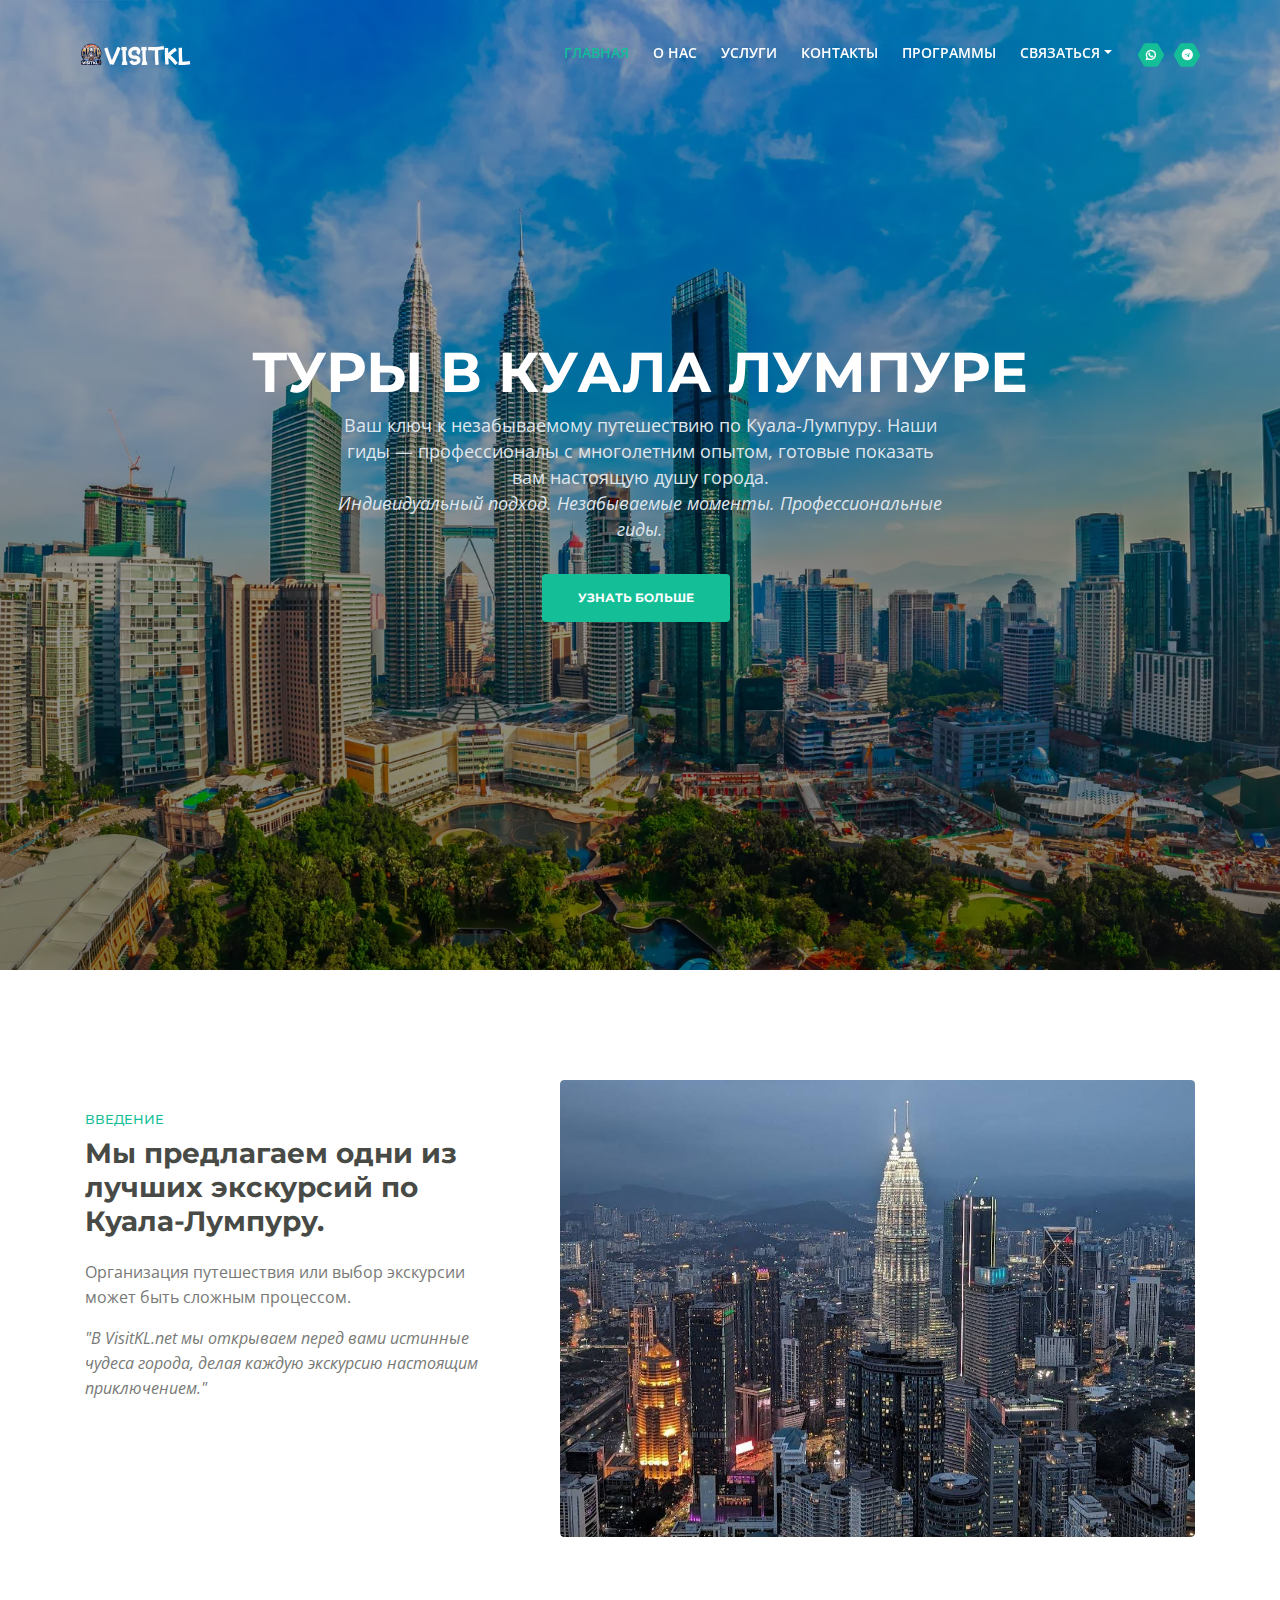
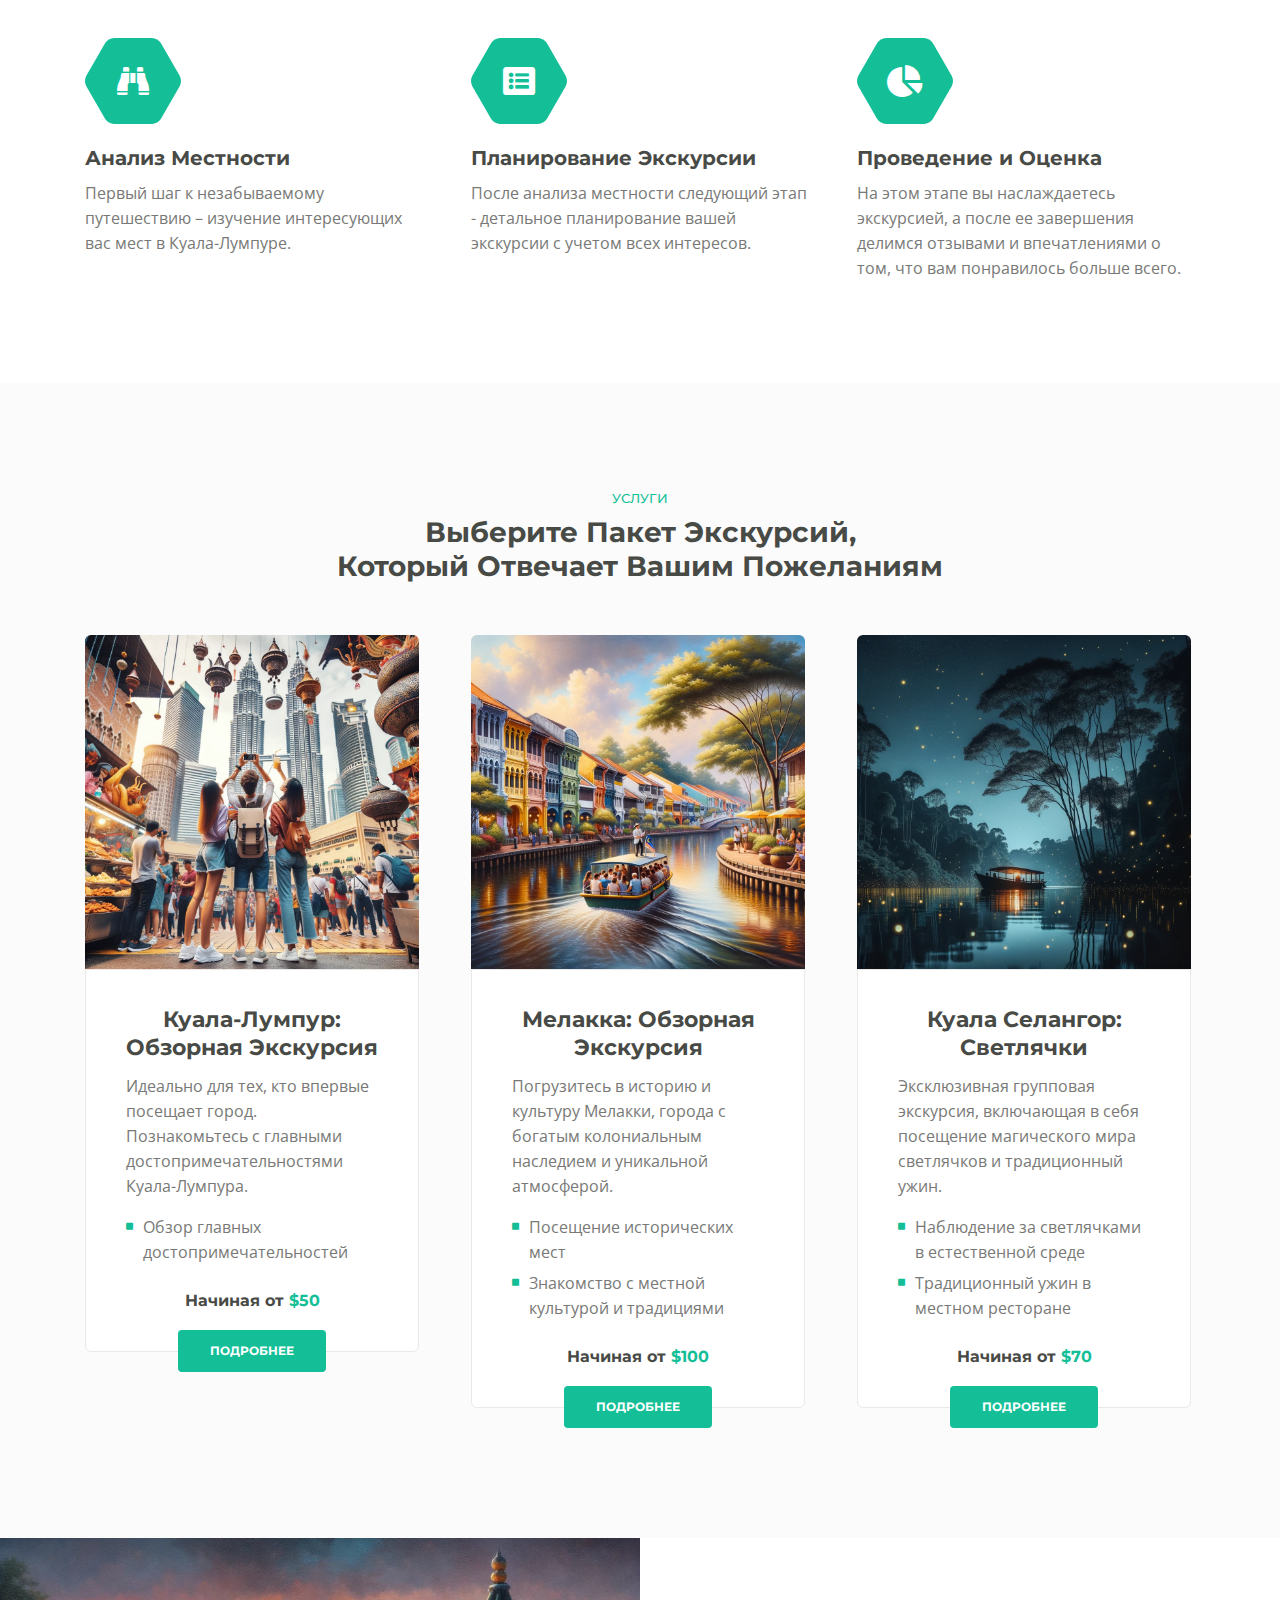
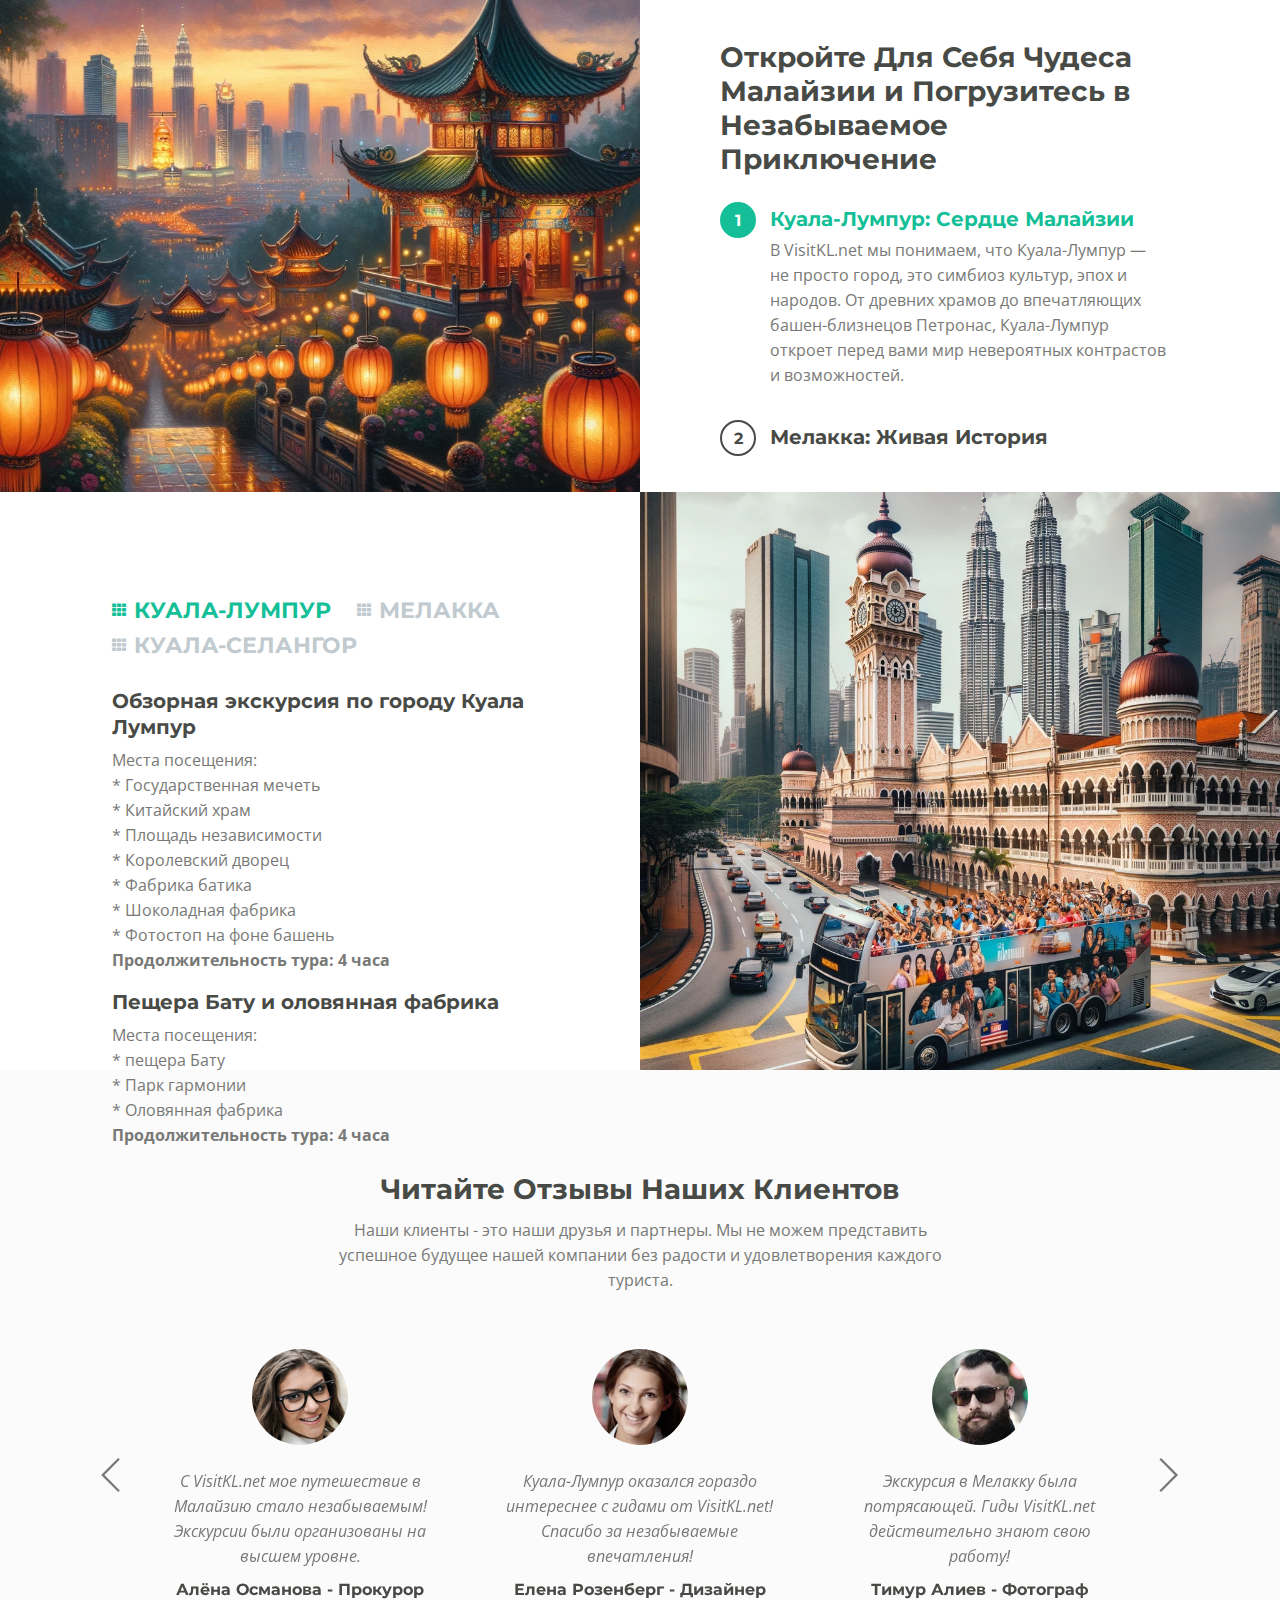
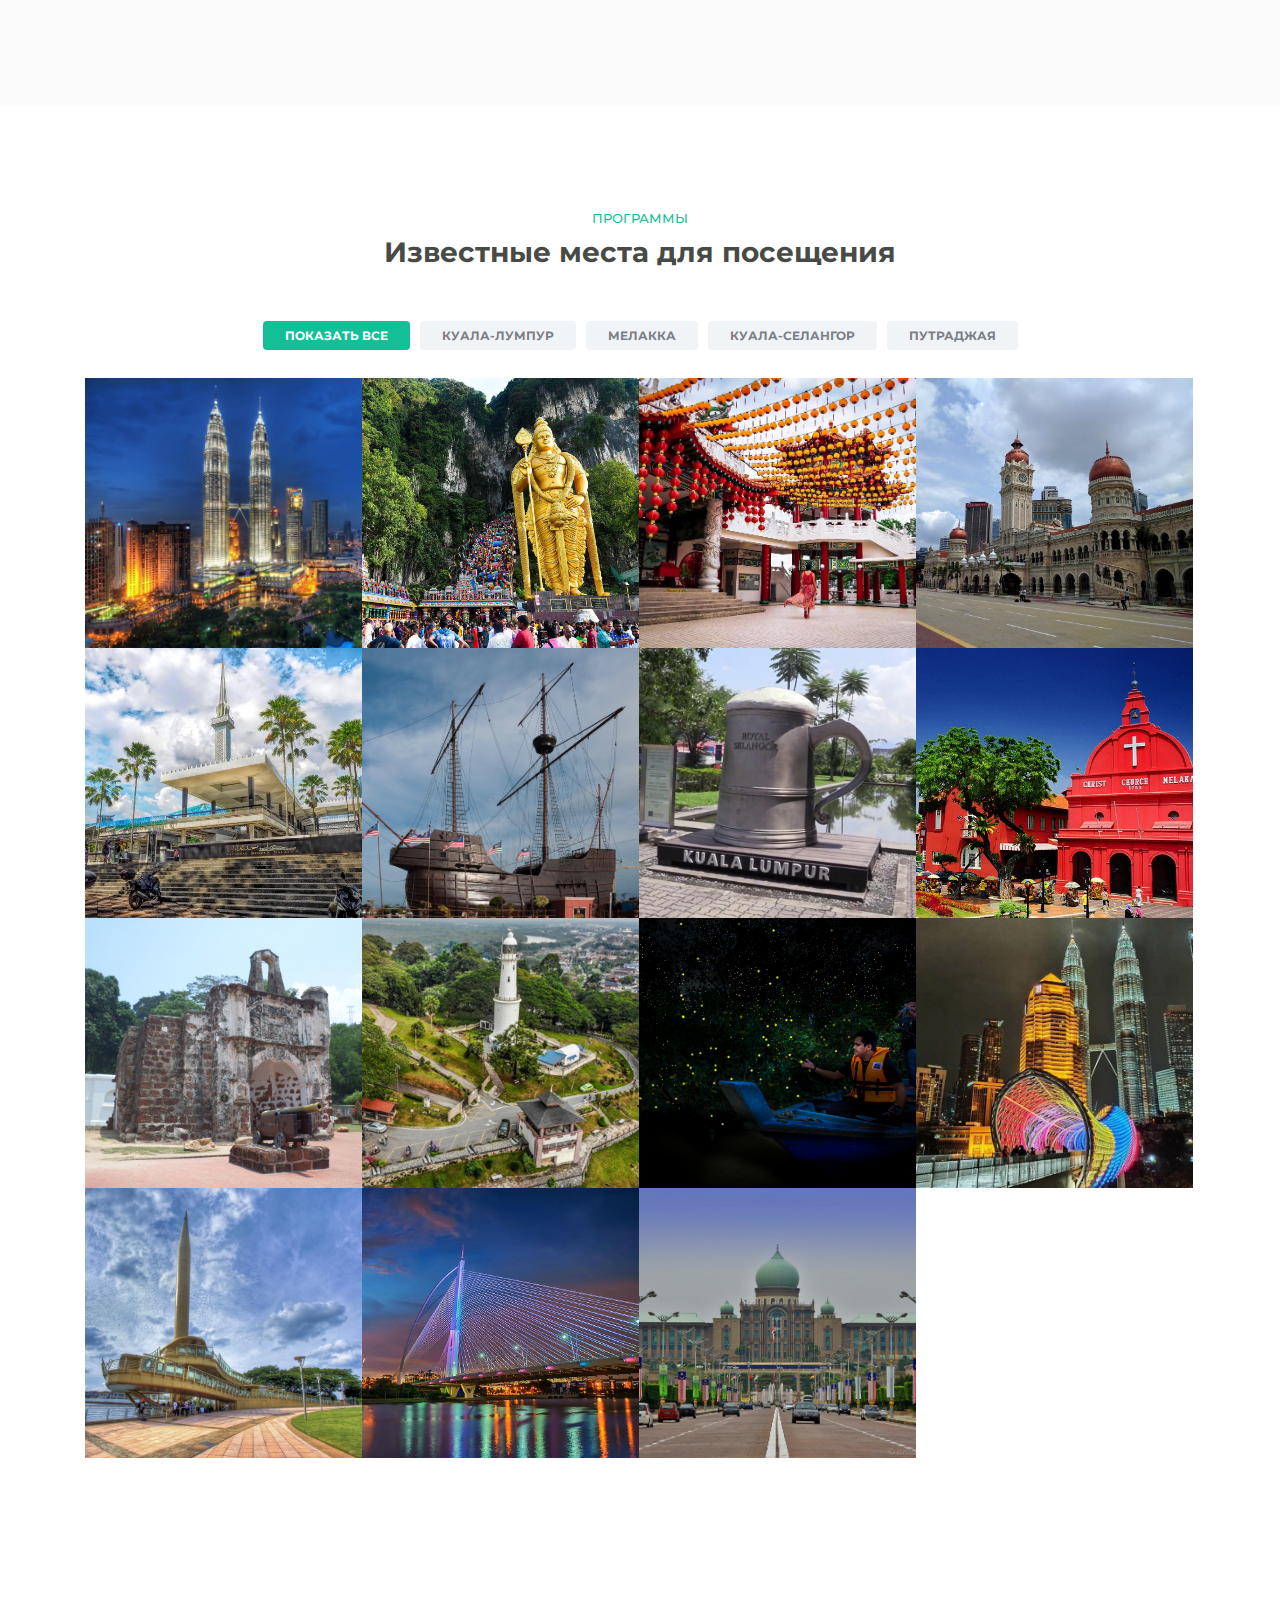
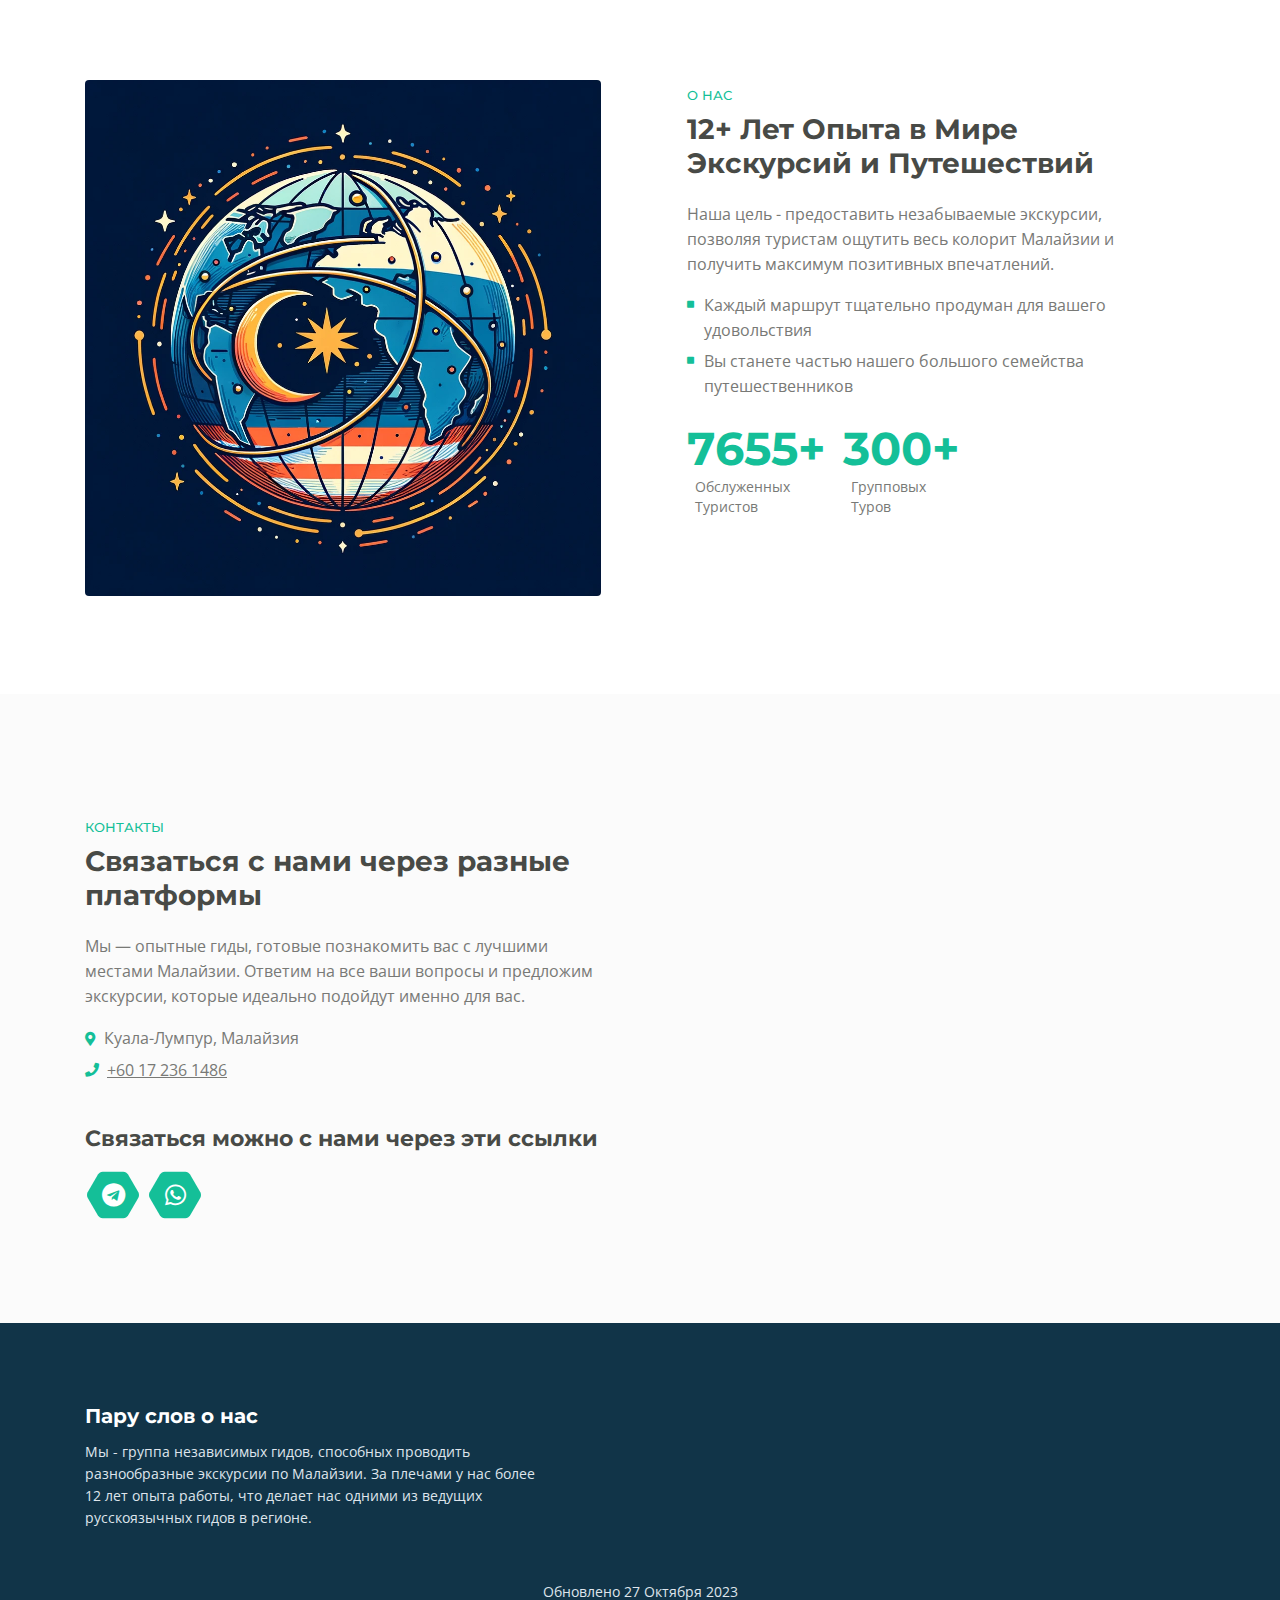
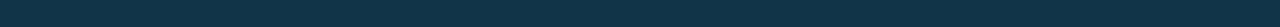
==== commit c2e014cb: "Update index.html" ====
--- a/index.html
+++ b/index.html
@@ -1128,8 +1128,8 @@
                         <ul class="list-unstyled li-space-lg">
                             <li class="address"><i class="fas fa-map-marker-alt"></i>Куала-Лумпур, Малайзия</li>
                             <li><i class="fas fa-phone"></i><a href="tel:0060172361486">+60 17 236 1486</a></li>
-                            <li><i class="fas fa-phone"></i><a href="tel:0060149614746">+60 14 961 4746</a></li>
-                            <li><i class="fas fa-envelope"></i><a href="mailto:info@visitkl.net">info@visitkl.net</a></li>
+<!--                             <li><i class="fas fa-phone"></i><a href="tel:0060149614746">+60 14 961 4746</a></li>
+                            <li><i class="fas fa-envelope"></i><a href="mailto:info@visitkl.net">info@visitkl.net</a></li> -->
                         </ul>
                         <h3>Связаться можно с нами через эти ссылки</h3>
 
@@ -1299,4 +1299,4 @@
     <script src="js/validator.min.js"></script> <!-- Validator.js - Bootstrap plugin that validates forms -->
     <script src="js/scripts.js"></script> <!-- Custom scripts -->
 </body>
-</html>+</html>
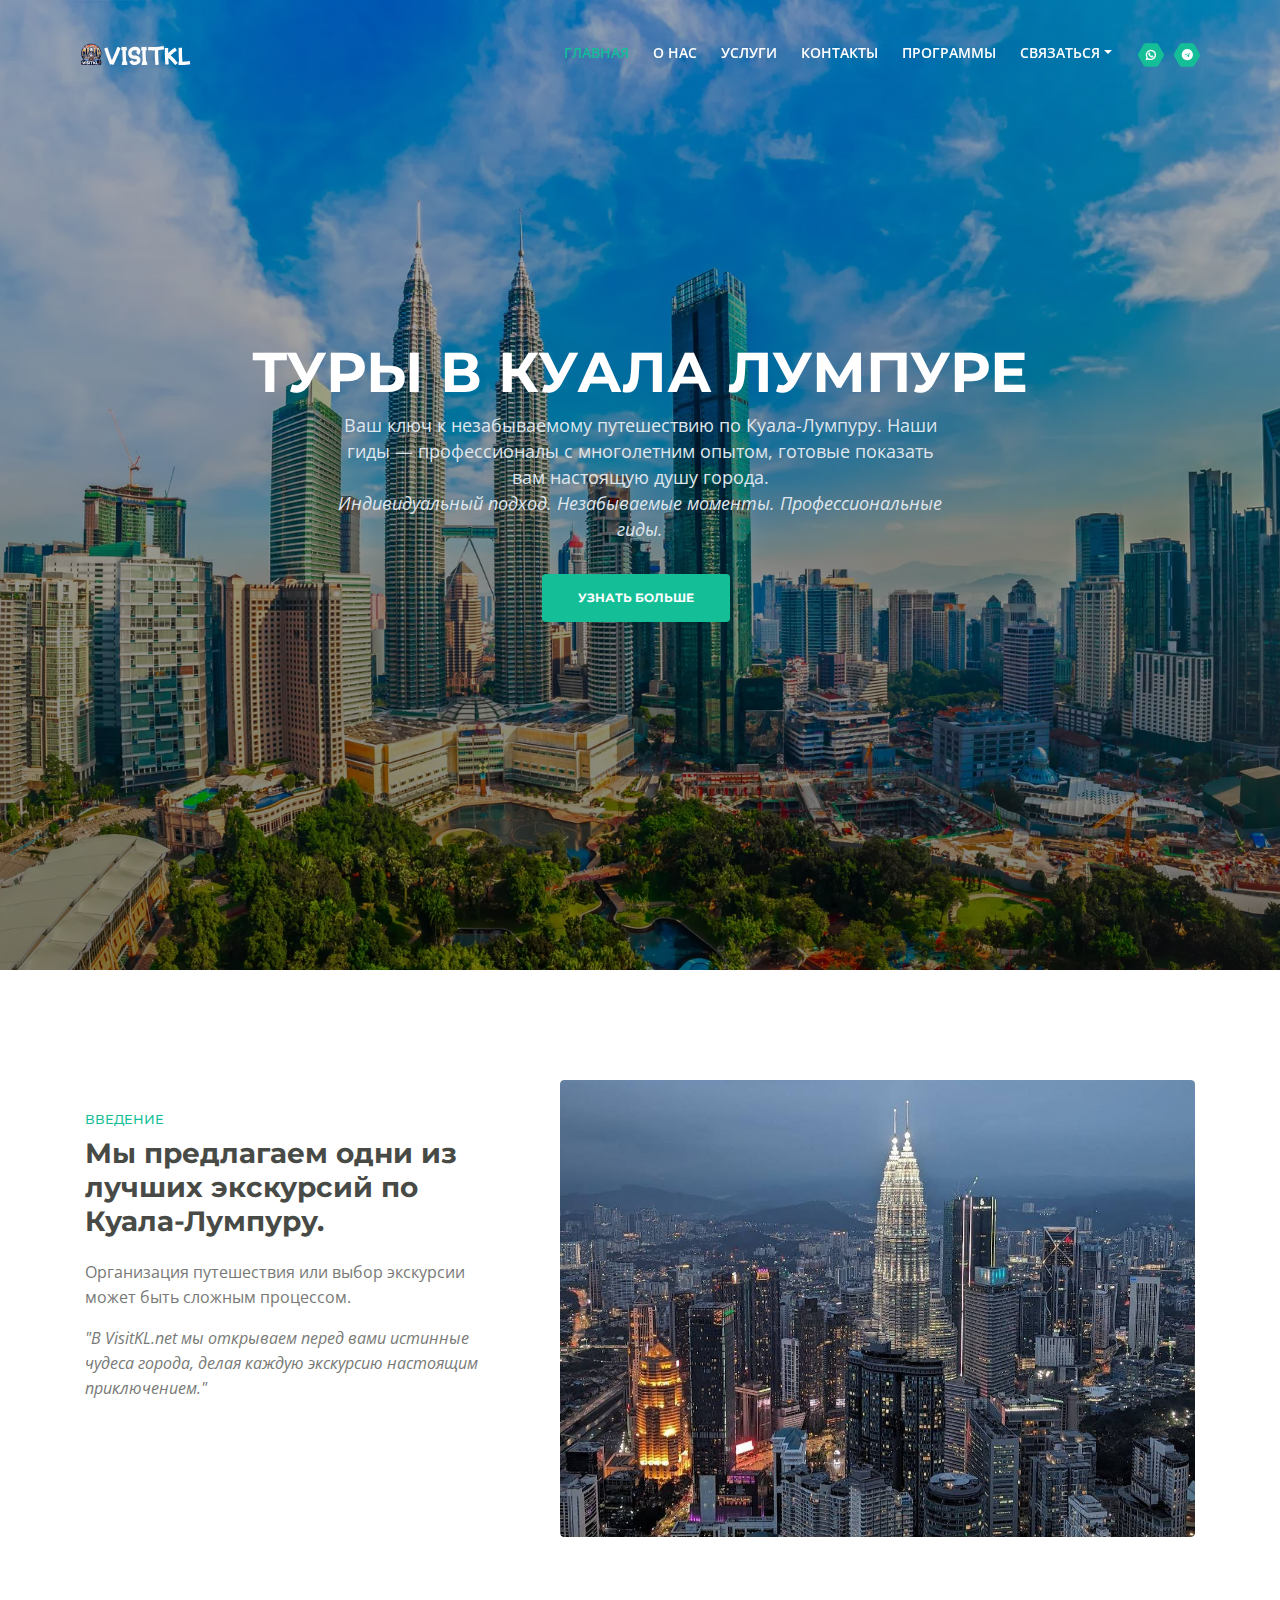
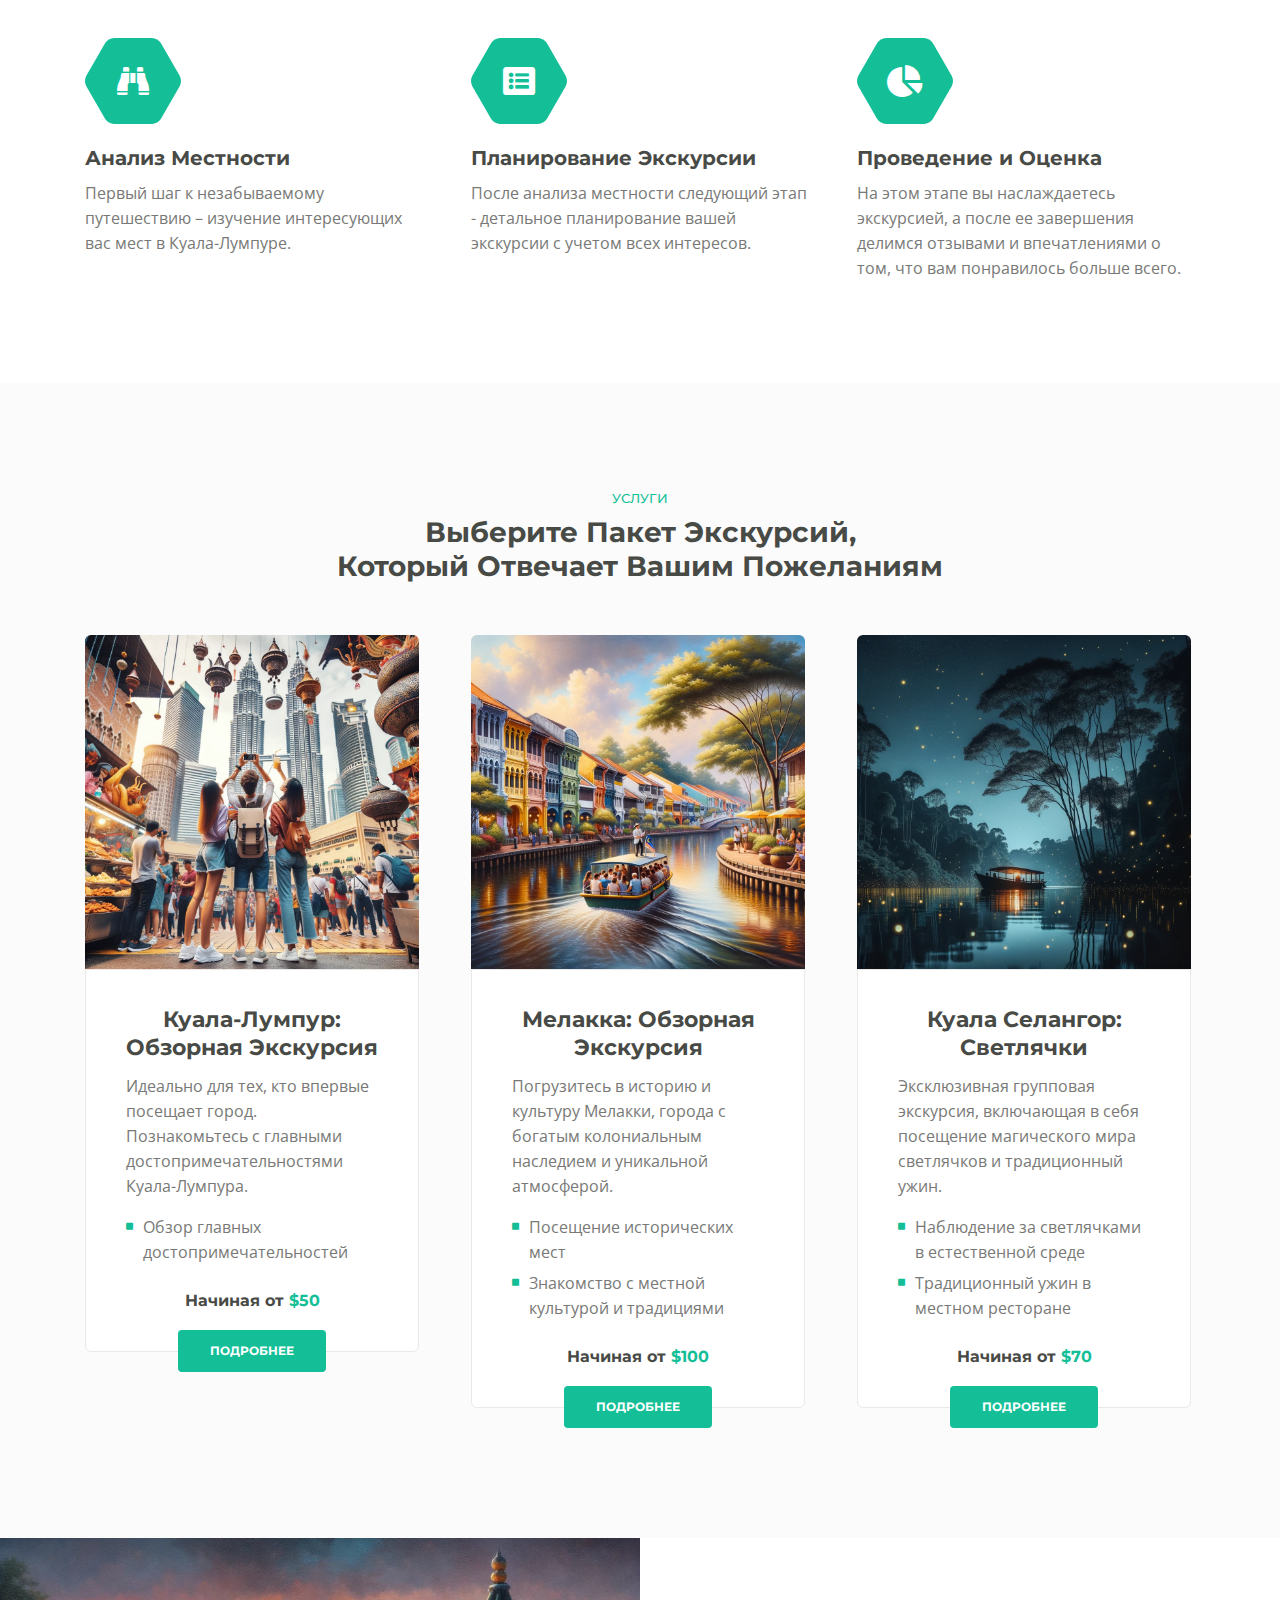
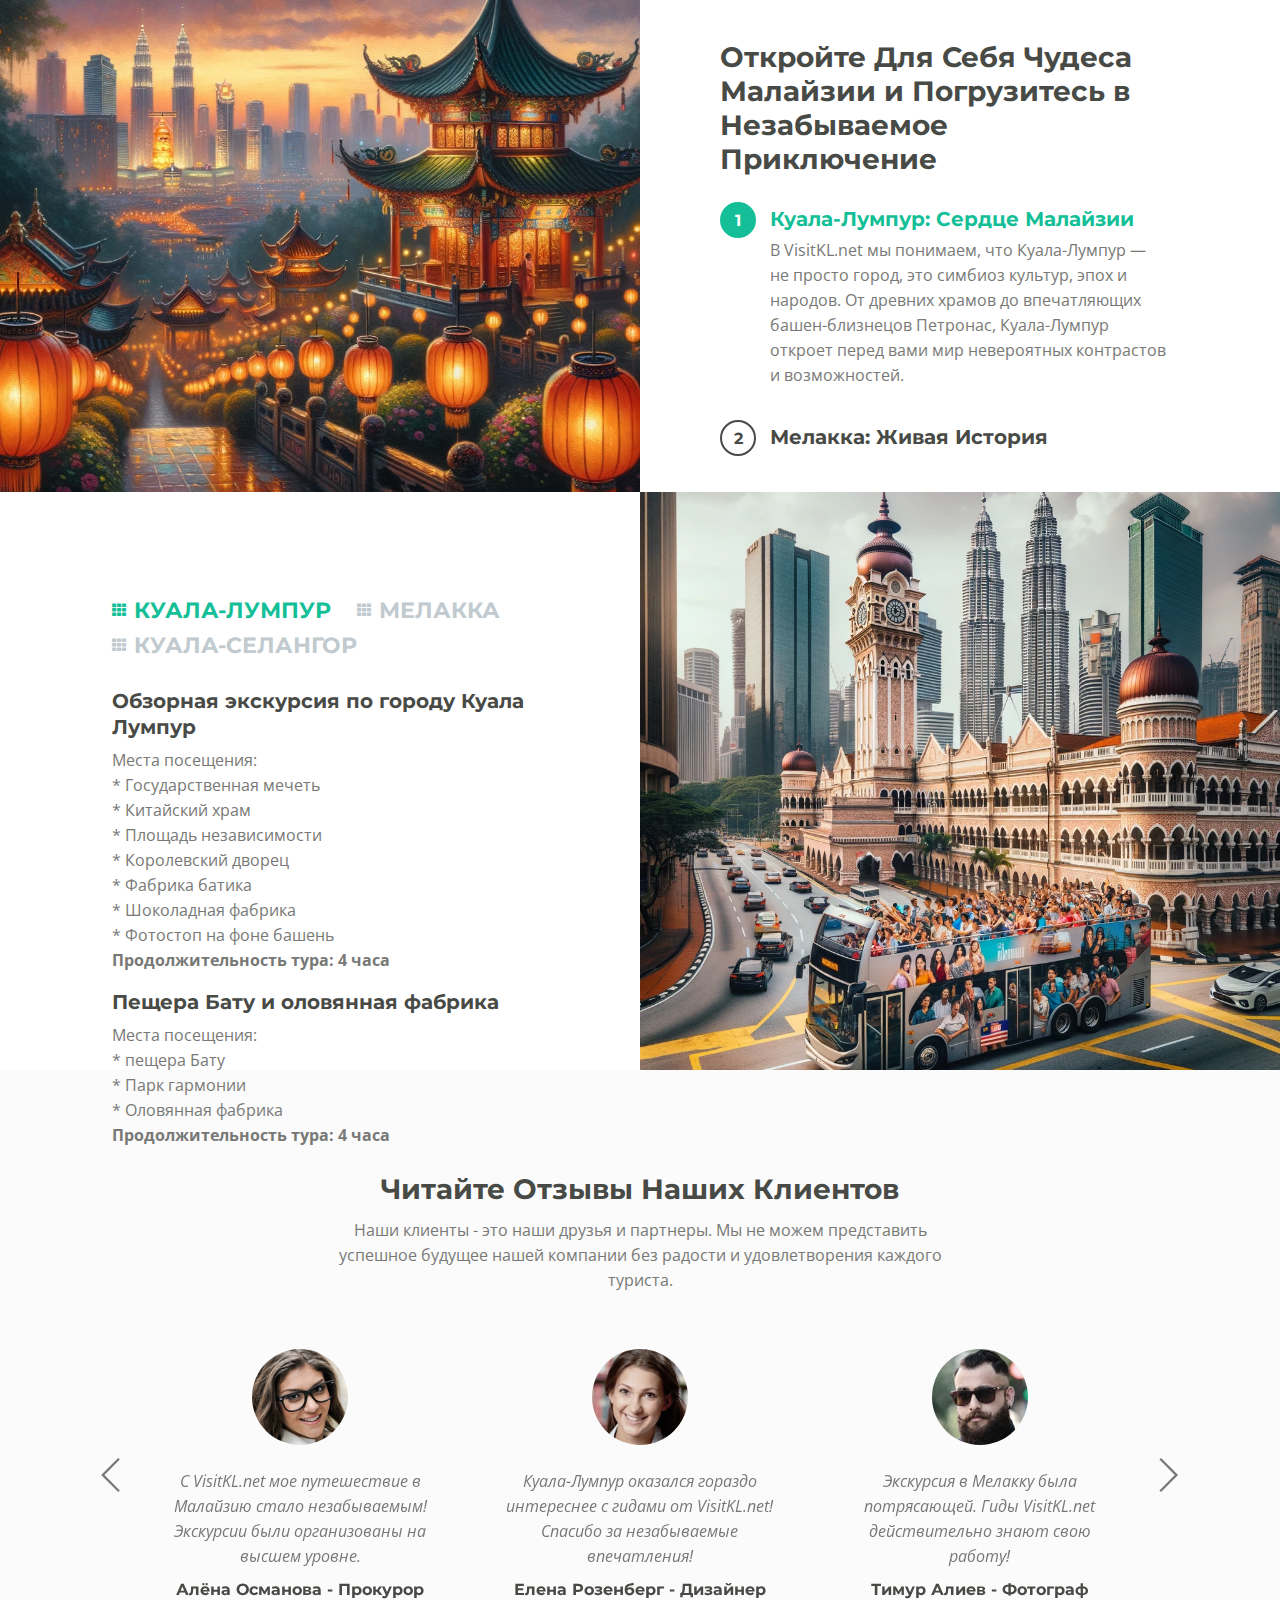
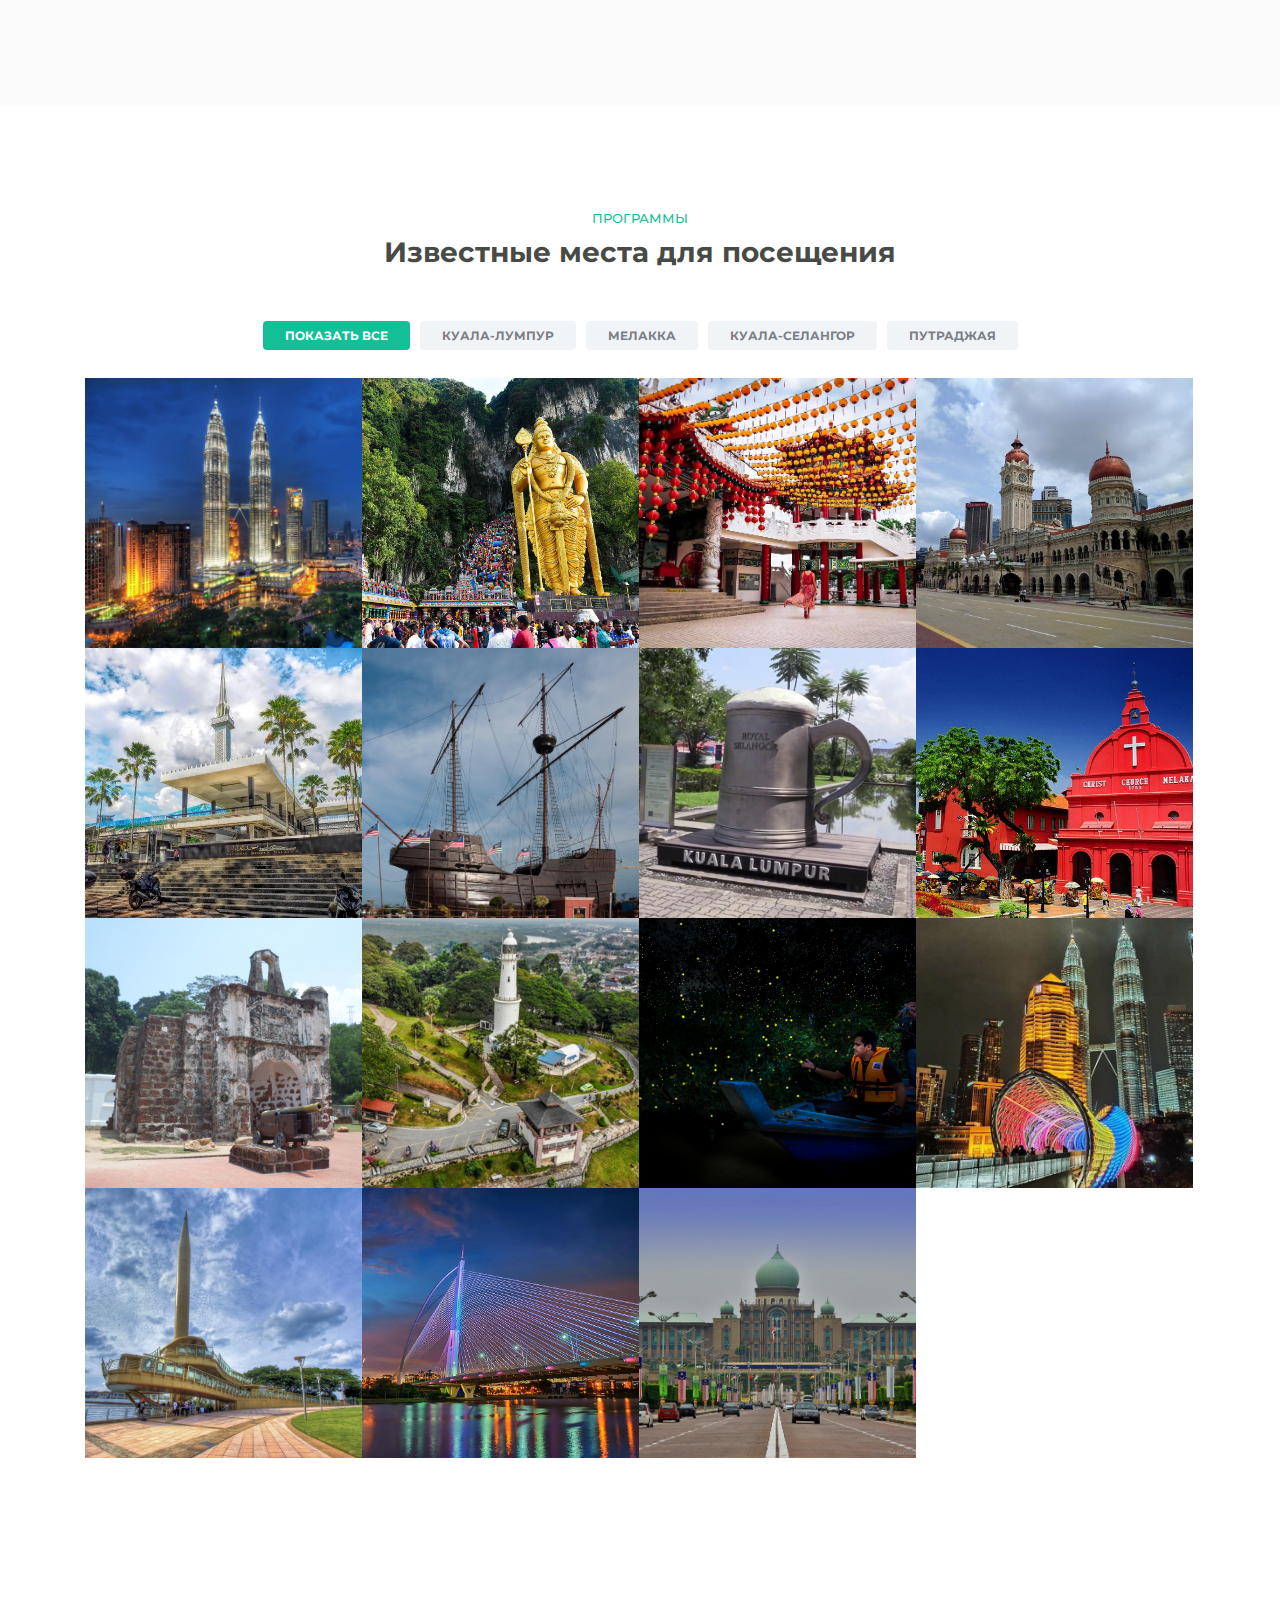
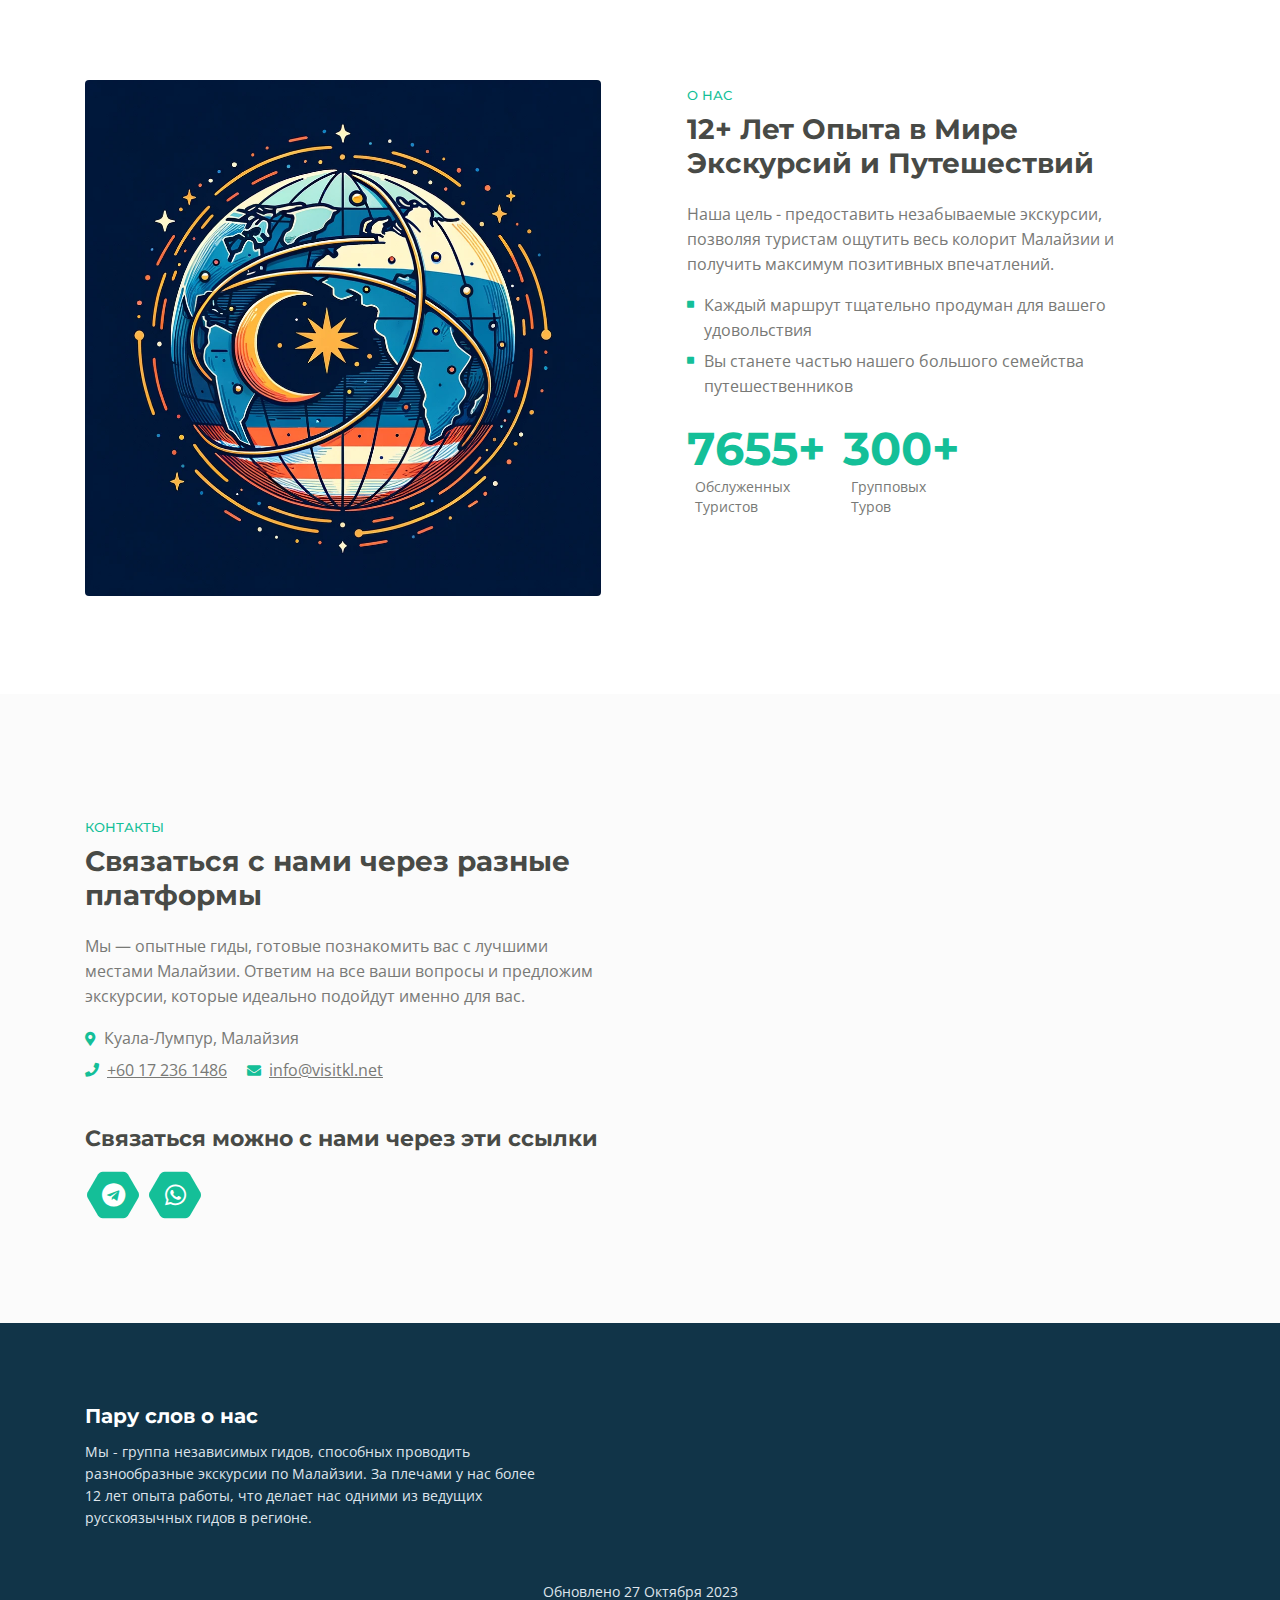
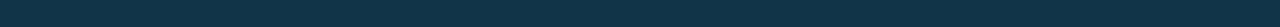
==== commit 0685fb0f: "Update index.html" ====
--- a/index.html
+++ b/index.html
@@ -1128,8 +1128,8 @@
                         <ul class="list-unstyled li-space-lg">
                             <li class="address"><i class="fas fa-map-marker-alt"></i>Куала-Лумпур, Малайзия</li>
                             <li><i class="fas fa-phone"></i><a href="tel:0060172361486">+60 17 236 1486</a></li>
-<!--                             <li><i class="fas fa-phone"></i><a href="tel:0060149614746">+60 14 961 4746</a></li>
-                            <li><i class="fas fa-envelope"></i><a href="mailto:info@visitkl.net">info@visitkl.net</a></li> -->
+<!--                             <li><i class="fas fa-phone"></i><a href="tel:0060149614746">+60 14 961 4746</a></li> -->
+                            <li><i class="fas fa-envelope"></i><a href="mailto:info@visitkl.net">info@visitkl.net</a></li> 
                         </ul>
                         <h3>Связаться можно с нами через эти ссылки</h3>
 
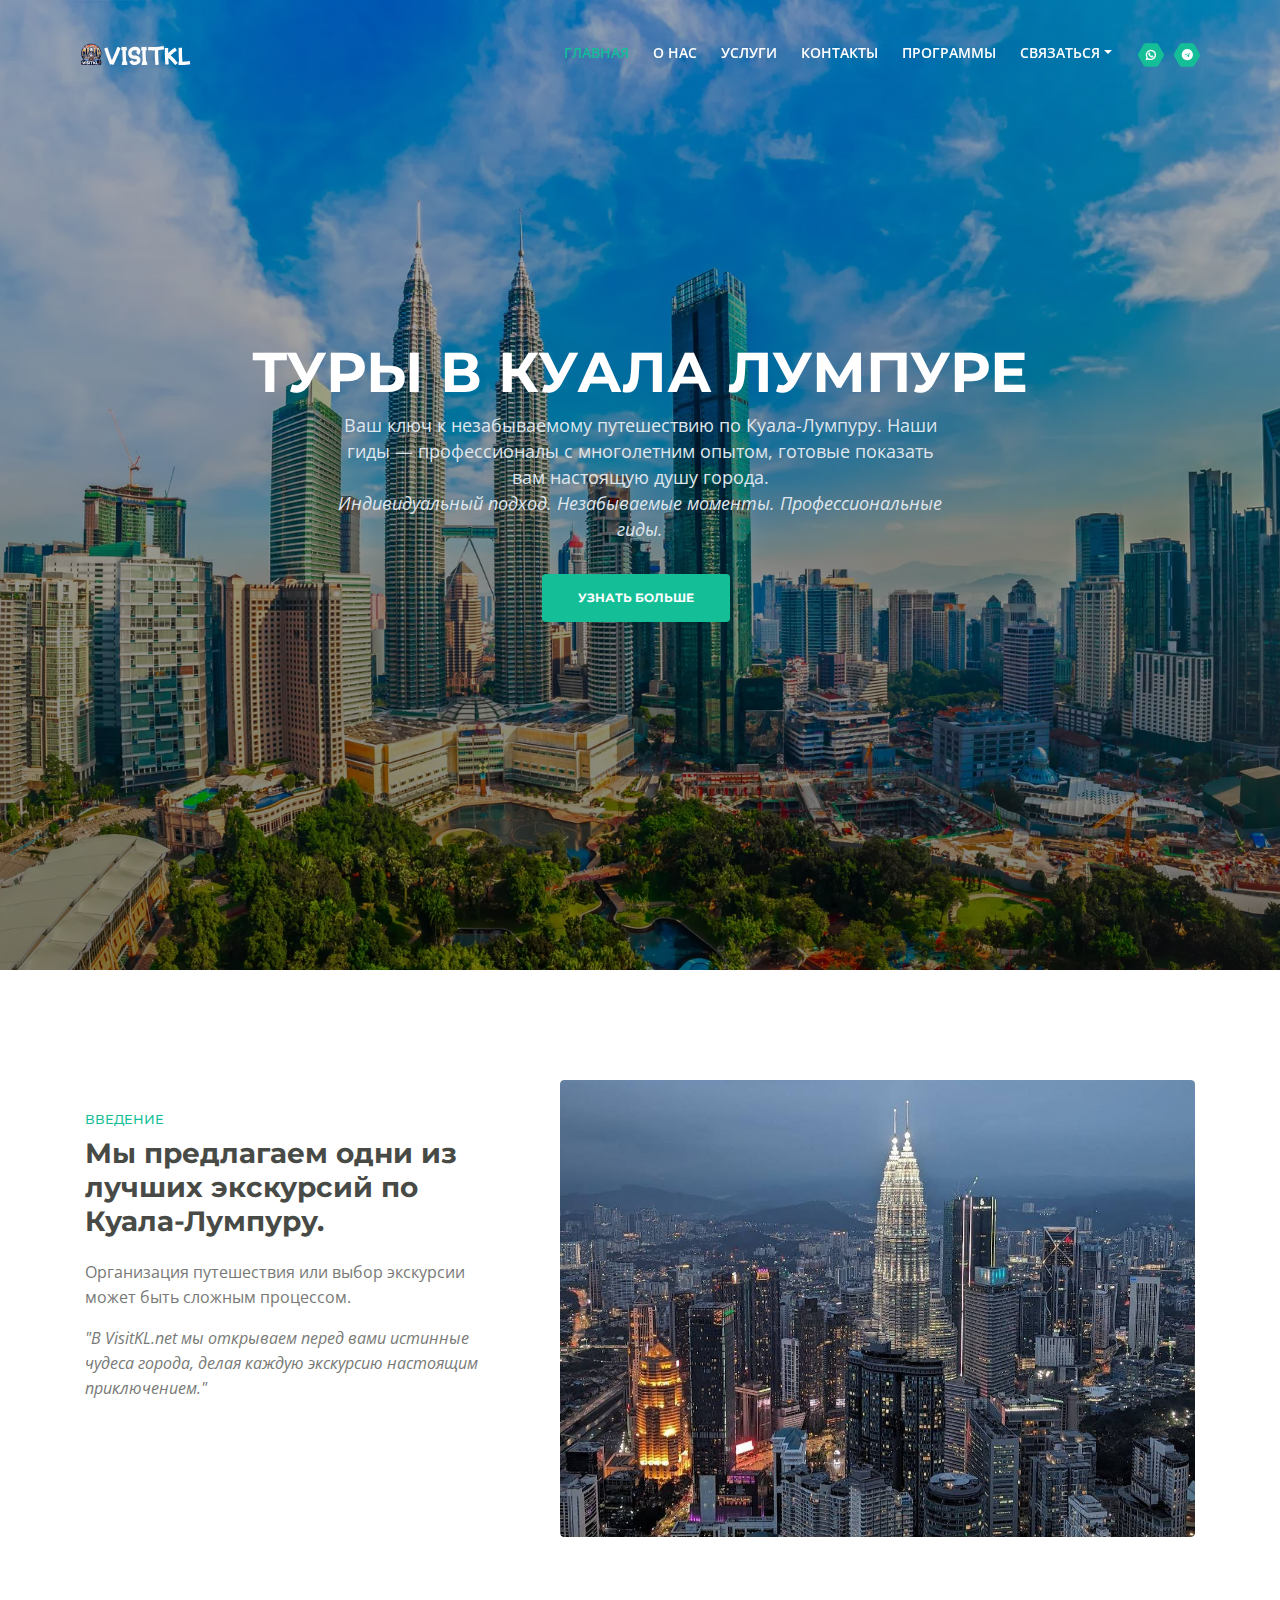
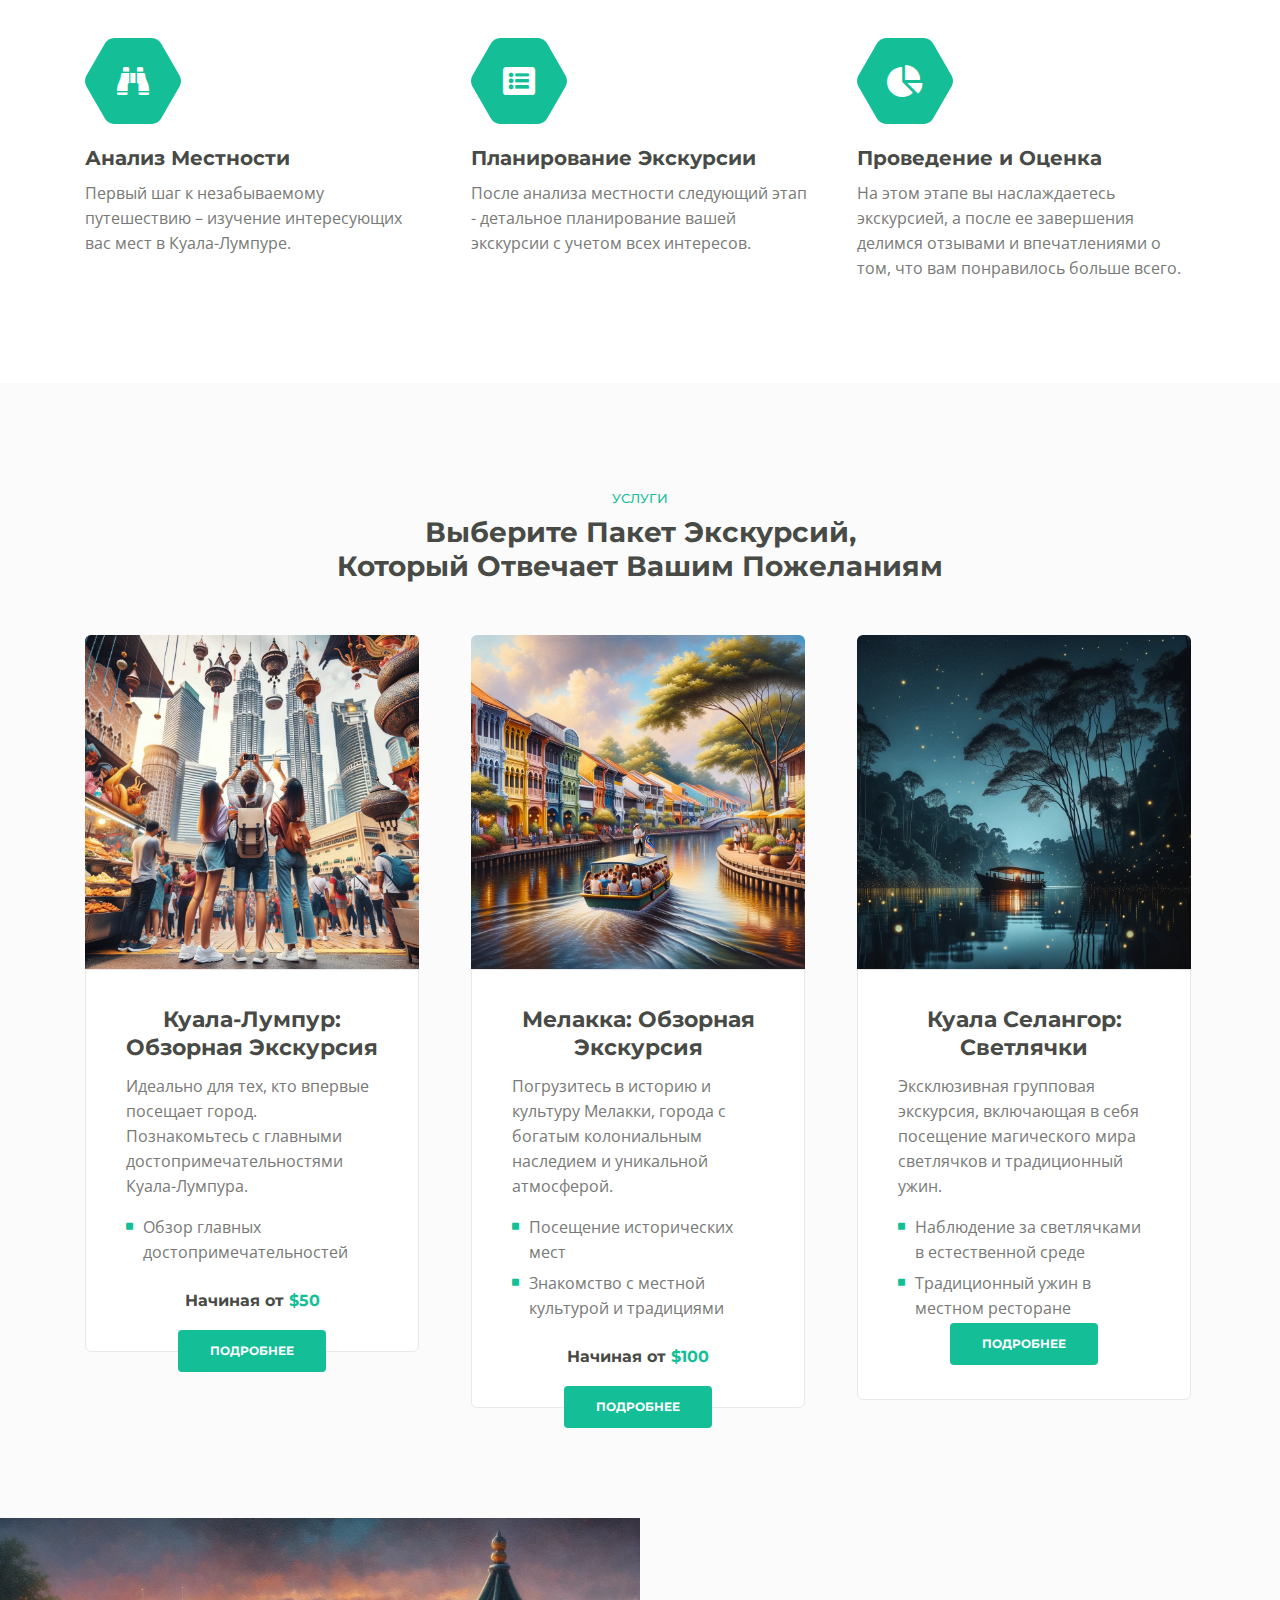
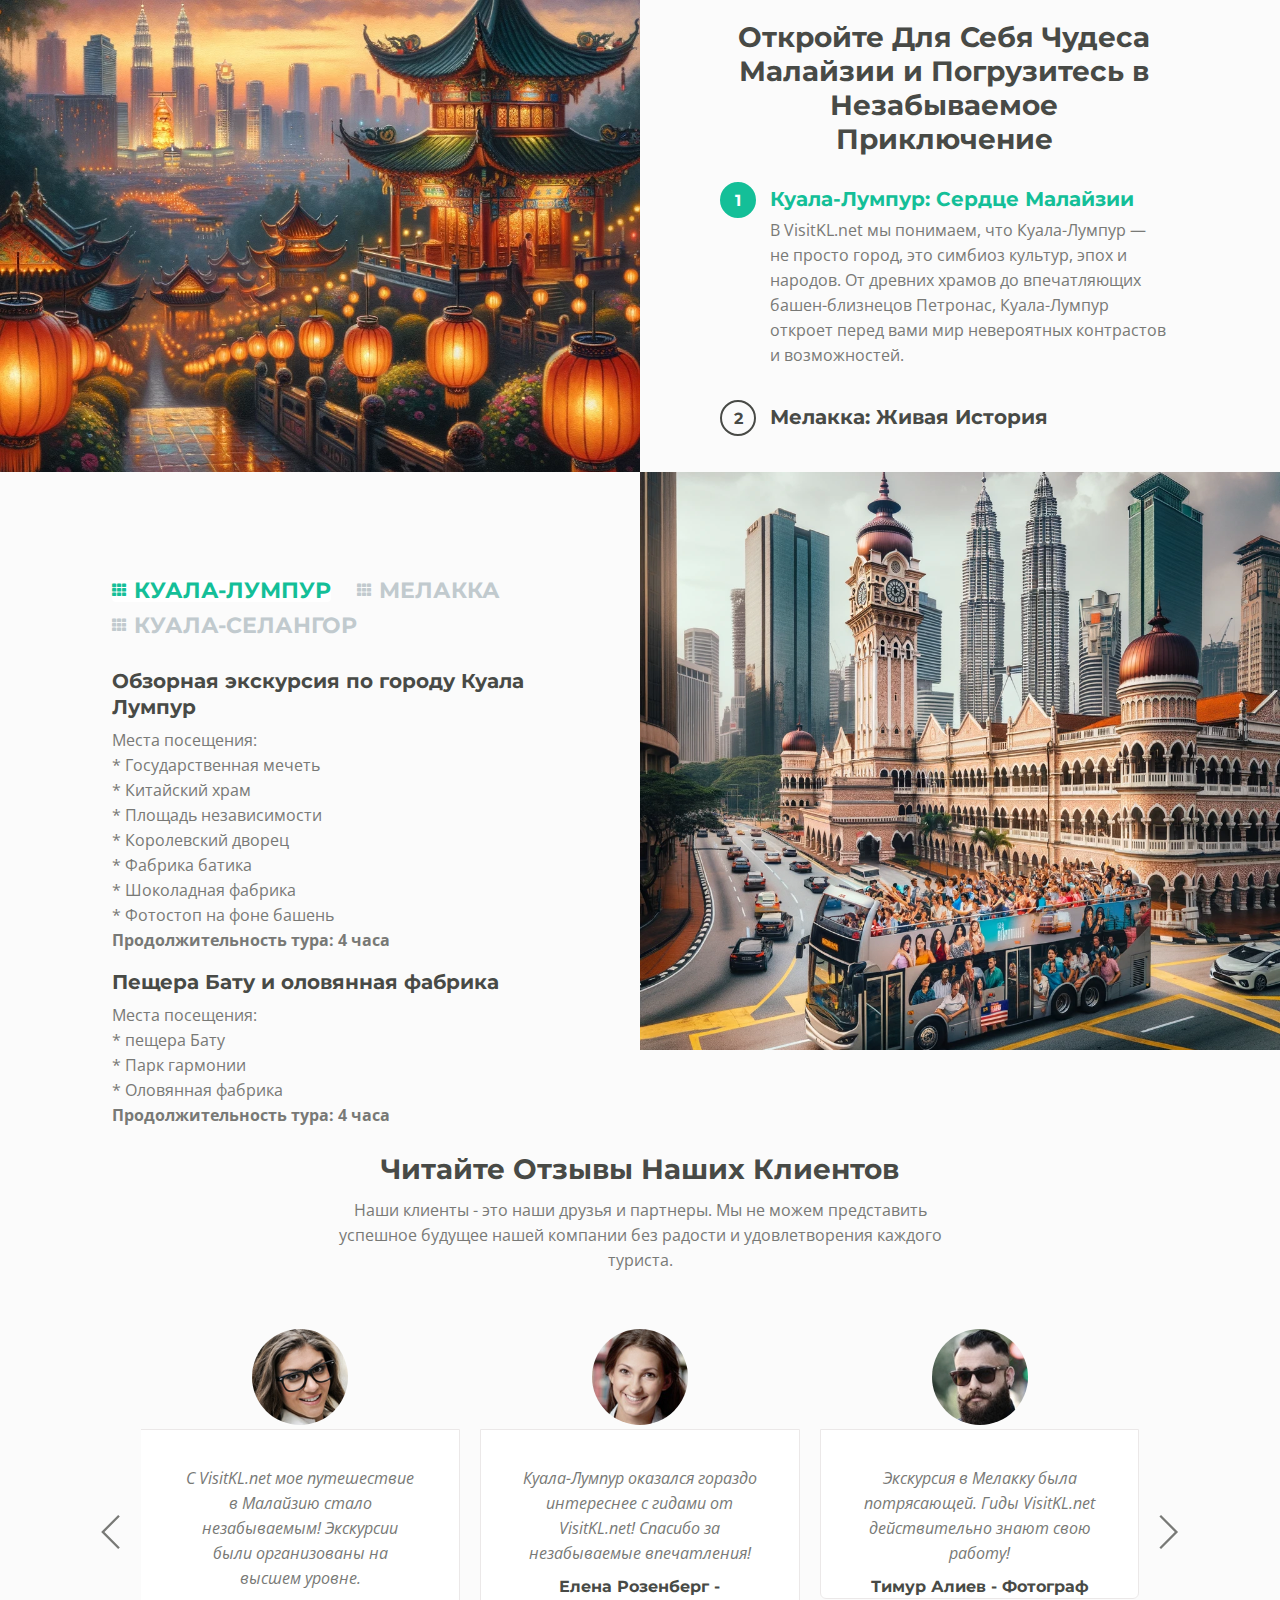
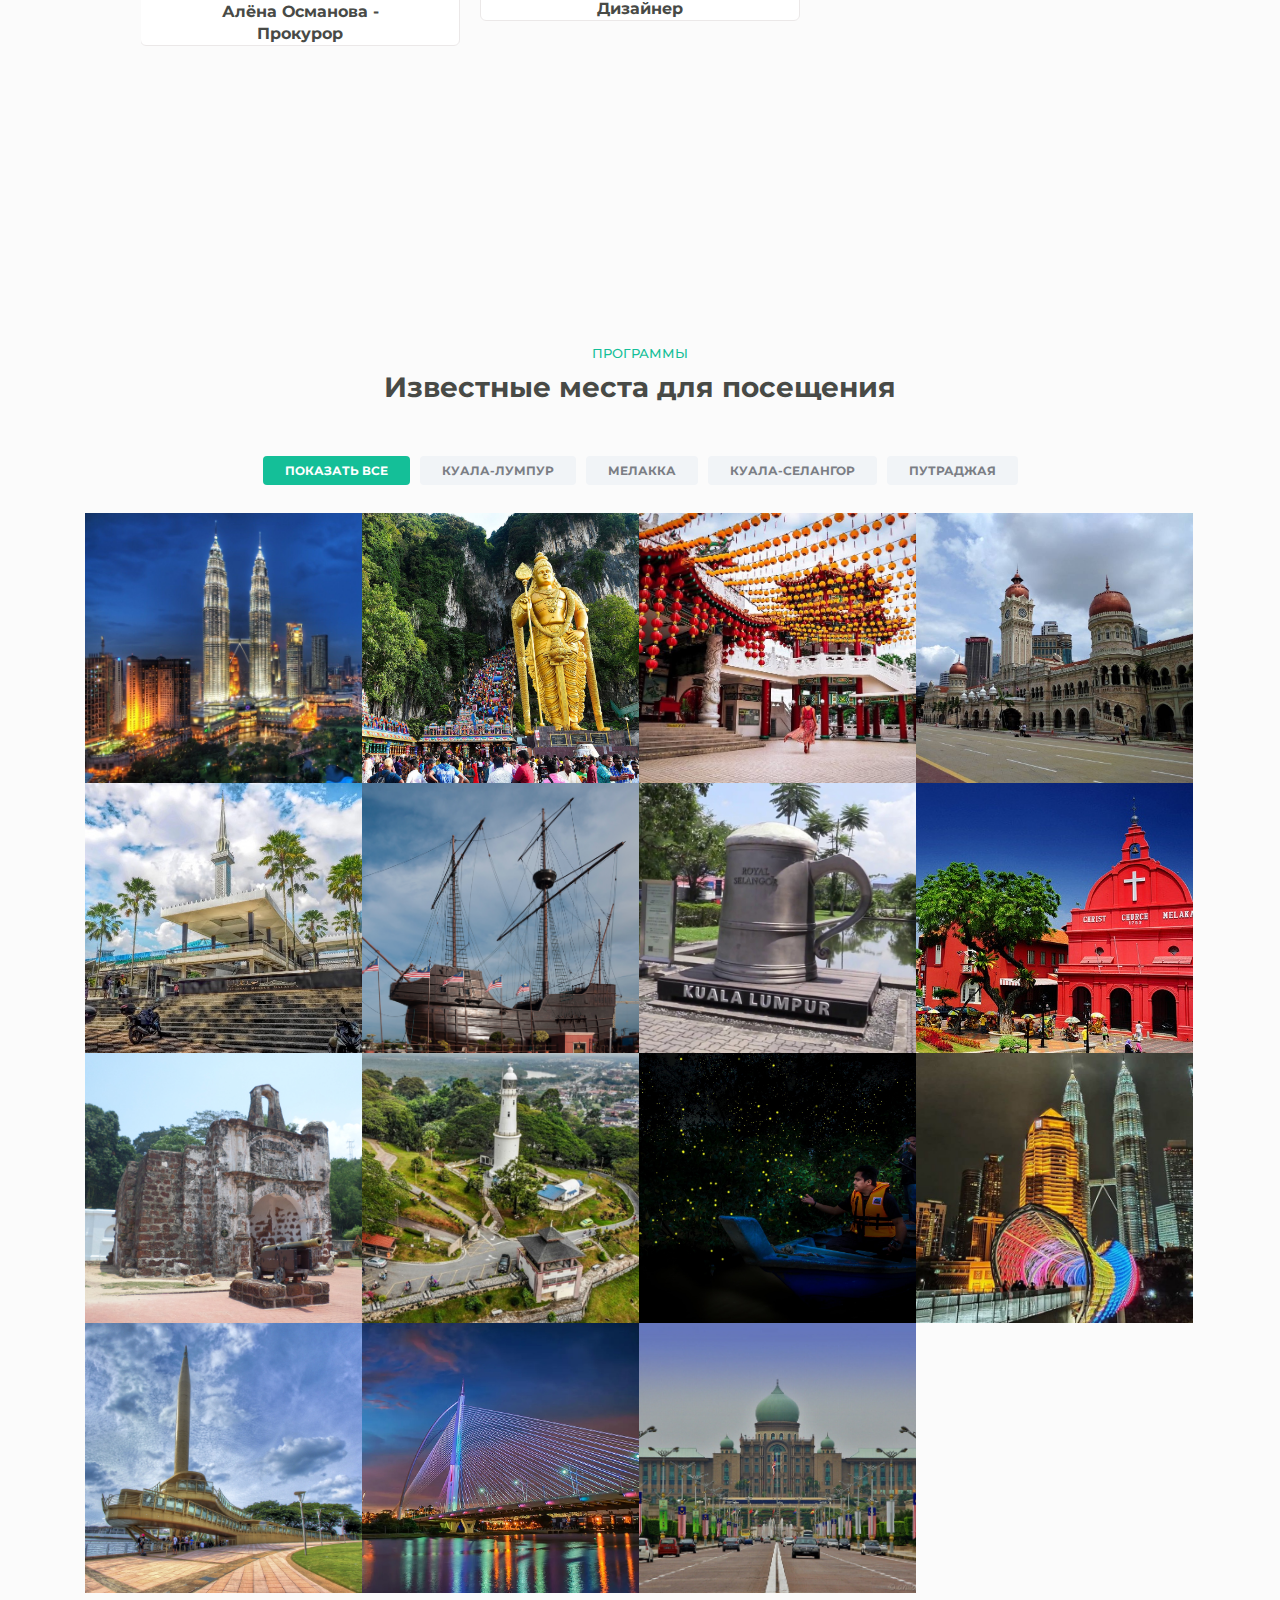
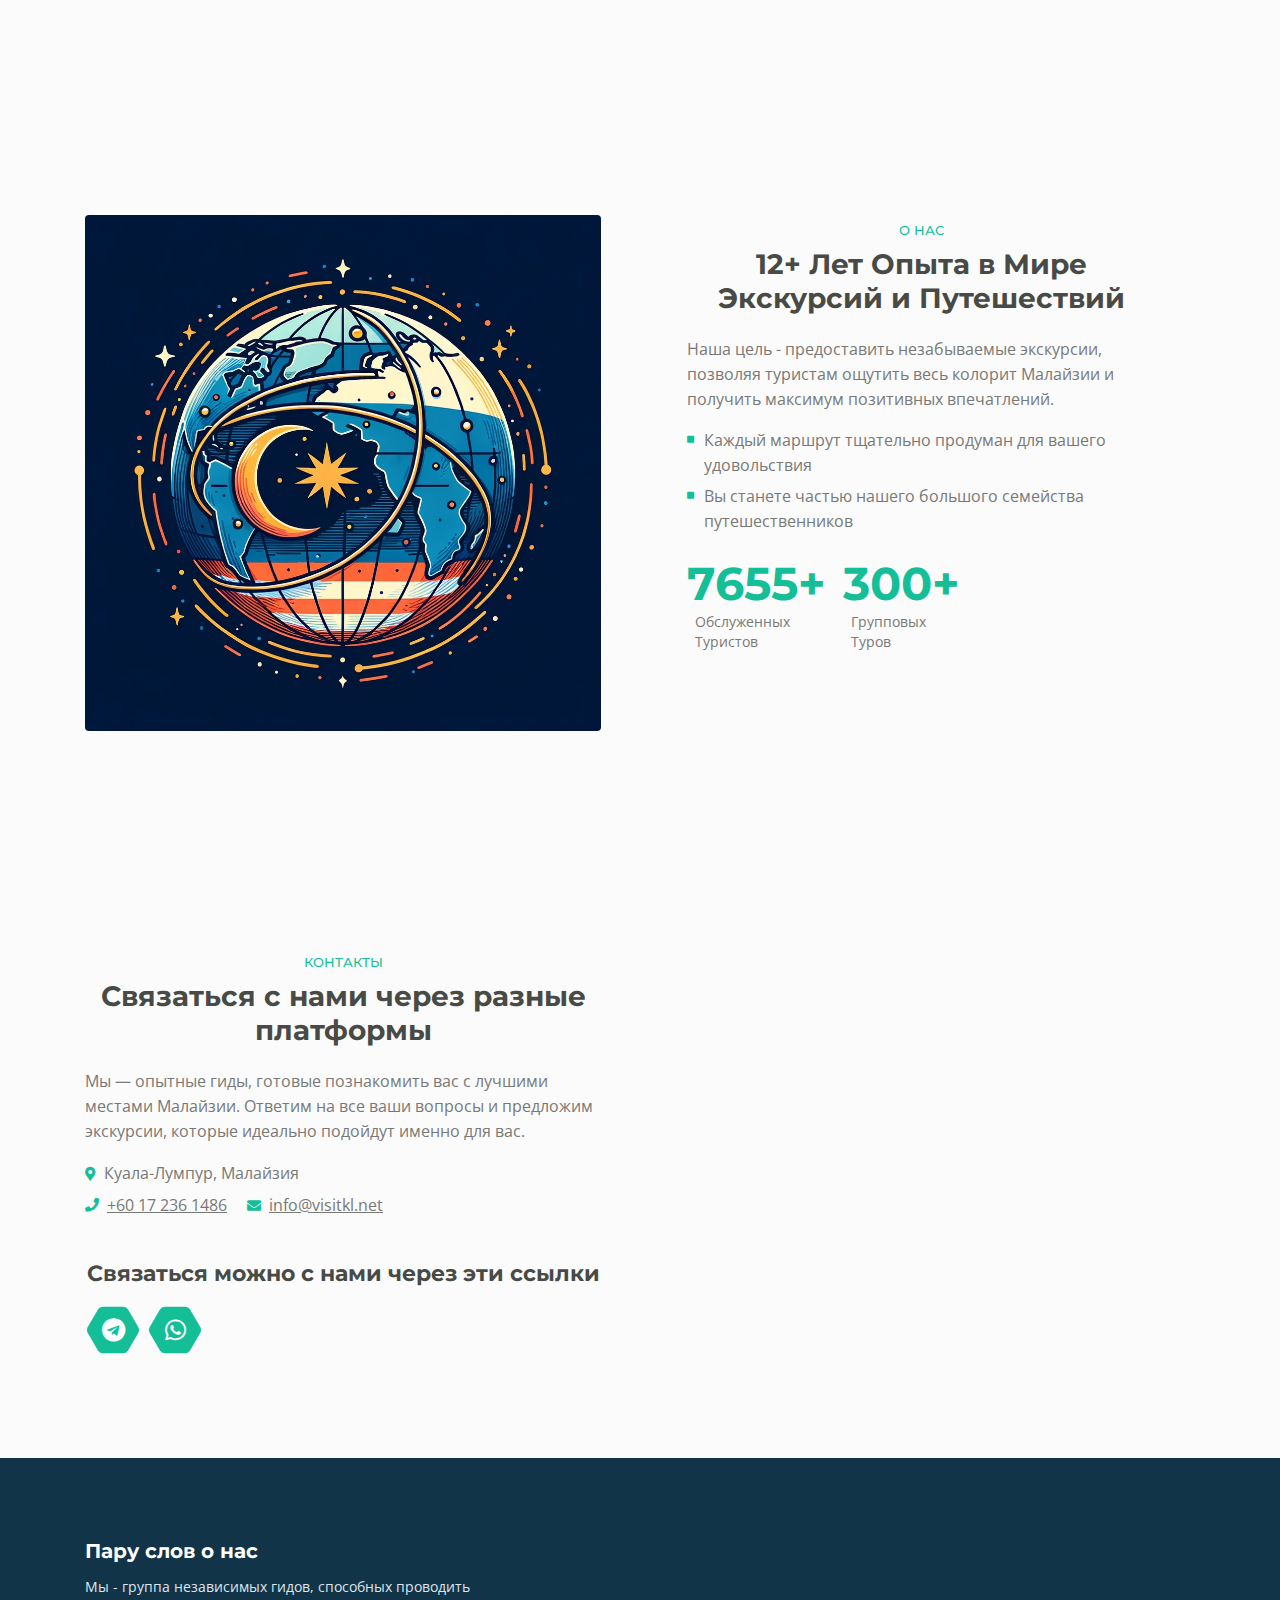
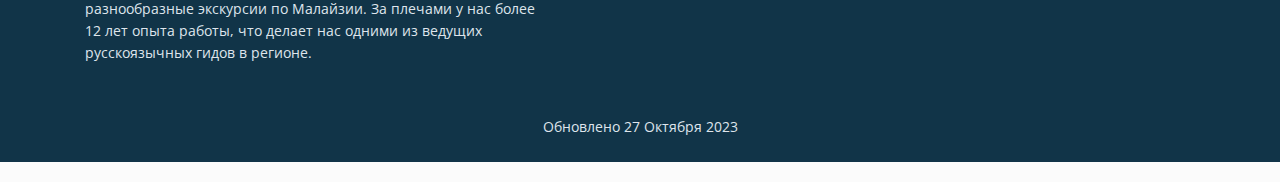
==== commit f6054799: "Update index.html" ====
--- a/index.html
+++ b/index.html
@@ -9,13 +9,23 @@
     <meta name="author" content="Inovatik">
 
     <!-- OG Meta Tags to improve the way the post looks when you share the page on LinkedIn, Facebook, Google+ -->
-	<meta property="og:site_name" content="" /> <!-- website name -->
-	<meta property="og:site" content="" /> <!-- website link -->
-	<meta property="og:title" content=""/> <!-- title shown in the actual shared post -->
-	<meta property="og:description" content="" /> <!-- description shown in the actual shared post -->
-	<meta property="og:image" content="" /> <!-- image link, make sure it's jpg -->
-	<meta property="og:url" content="" /> <!-- where do you want your post to link to -->
-	<meta property="og:type" content="article" />
+    <meta property="og:site_name" content="" /> <!-- website name -->
+    <meta property="og:site" content="" /> <!-- website link -->
+    <meta property="og:title" content=""/> <!-- title shown in the actual shared post -->
+    <meta property="og:description" content="" /> <!-- description shown in the actual shared post -->
+    <meta property="og:image" content="" /> <!-- image link, make sure it's jpg -->
+    <meta property="og:url" content="" /> <!-- where do you want your post to link to -->
+    <meta property="og:type" content="article" />
+
+    <!-- Google tag (gtag.js) -->
+    <script async src="https://www.googletagmanager.com/gtag/js?id=G-P1RG7B9Q2J"></script>
+    <script>
+      window.dataLayer = window.dataLayer || [];
+      function gtag(){dataLayer.push(arguments);}
+      gtag('js', new Date());
+
+      gtag('config', 'G-P1RG7B9Q2J');
+    </script>
 
     <!-- Website Title -->
     <title>VisitKL - Туры по Малайзий</title>
@@ -26,12 +36,13 @@
     <link href="css/bootstrap.css" rel="stylesheet">
     <link href="css/fontawesome-all.css" rel="stylesheet">
     <link href="css/swiper.css" rel="stylesheet">
-	<link href="css/magnific-popup.css" rel="stylesheet">
-	<link href="css/styles.css" rel="stylesheet">
-	
-	<!-- Favicon  -->
+    <link href="css/magnific-popup.css" rel="stylesheet">
+    <link href="css/styles.css" rel="stylesheet">
+    
+    <!-- Favicon  -->
     <link rel="icon" href="images/favicon.png">
 </head>
+
 <body data-spy="scroll" data-target=".fixed-top">
     
     <!-- Preloader -->
@@ -303,8 +314,8 @@
                                     <div class="media-body">Традиционный ужин в местном ресторане</div>
                                 </li>
                             </ul>
-                            <p class="price">Начиная от <span>$70</span></p>
-                        </div>
+<!--                             <p class="price">Начиная от <span>$70</span></p>
+                        </div> -->
                         <div class="button-container">
                             <a class="btn-solid-reg page-scroll" href="#projects">ПОДРОБНЕЕ</a>
                         </div> <!-- end of button-container -->
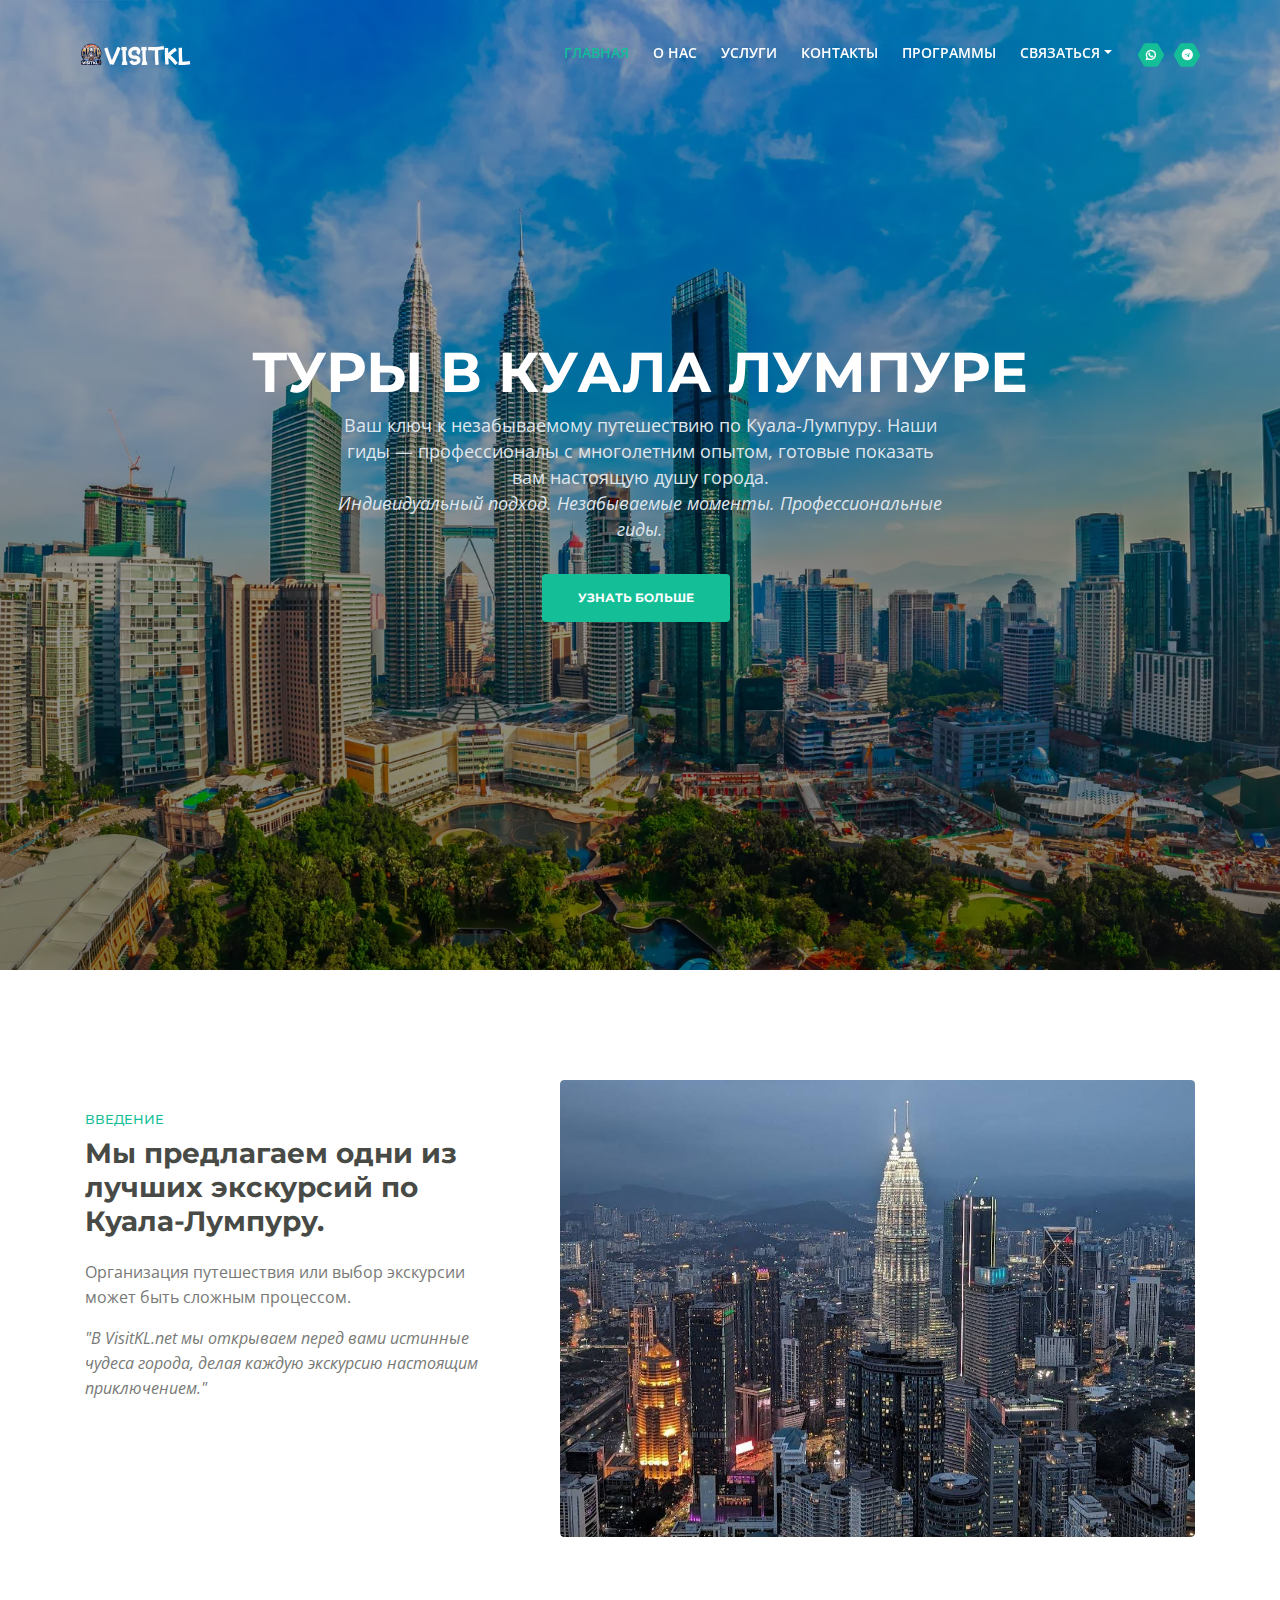
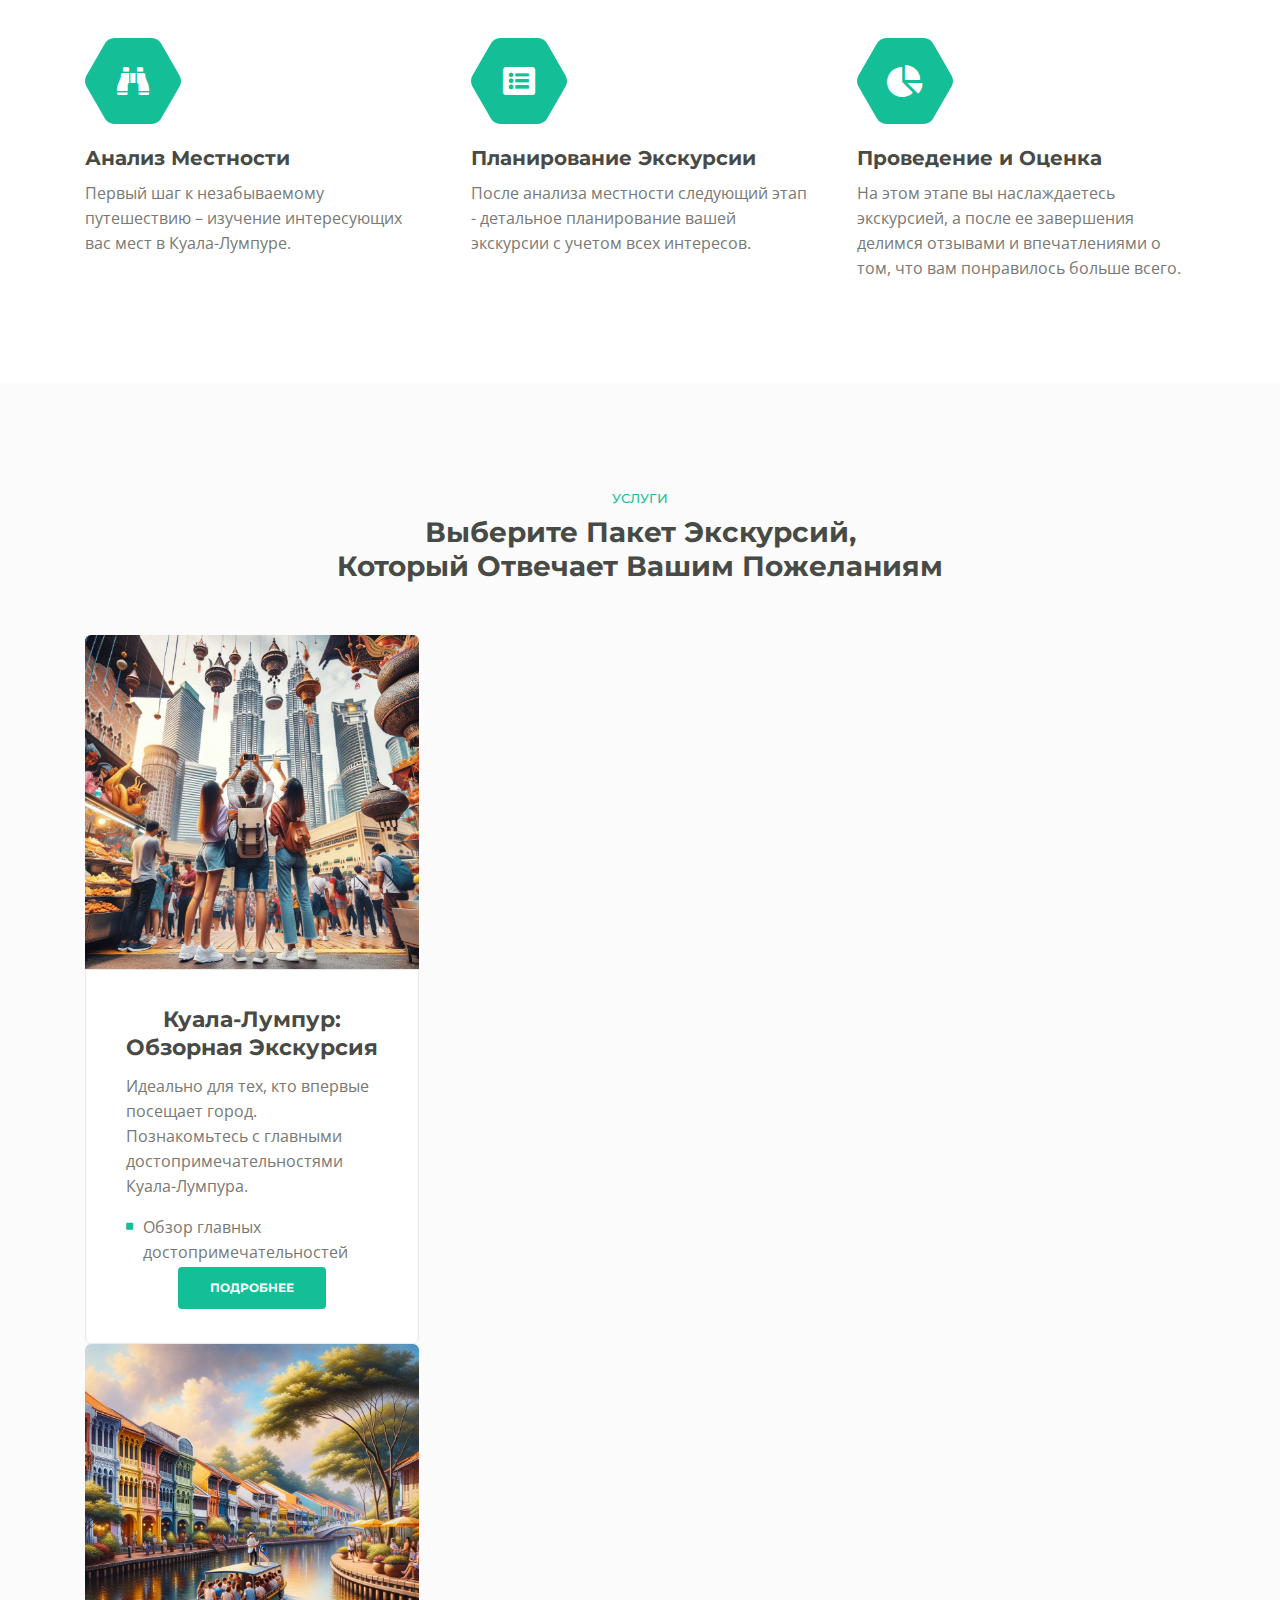
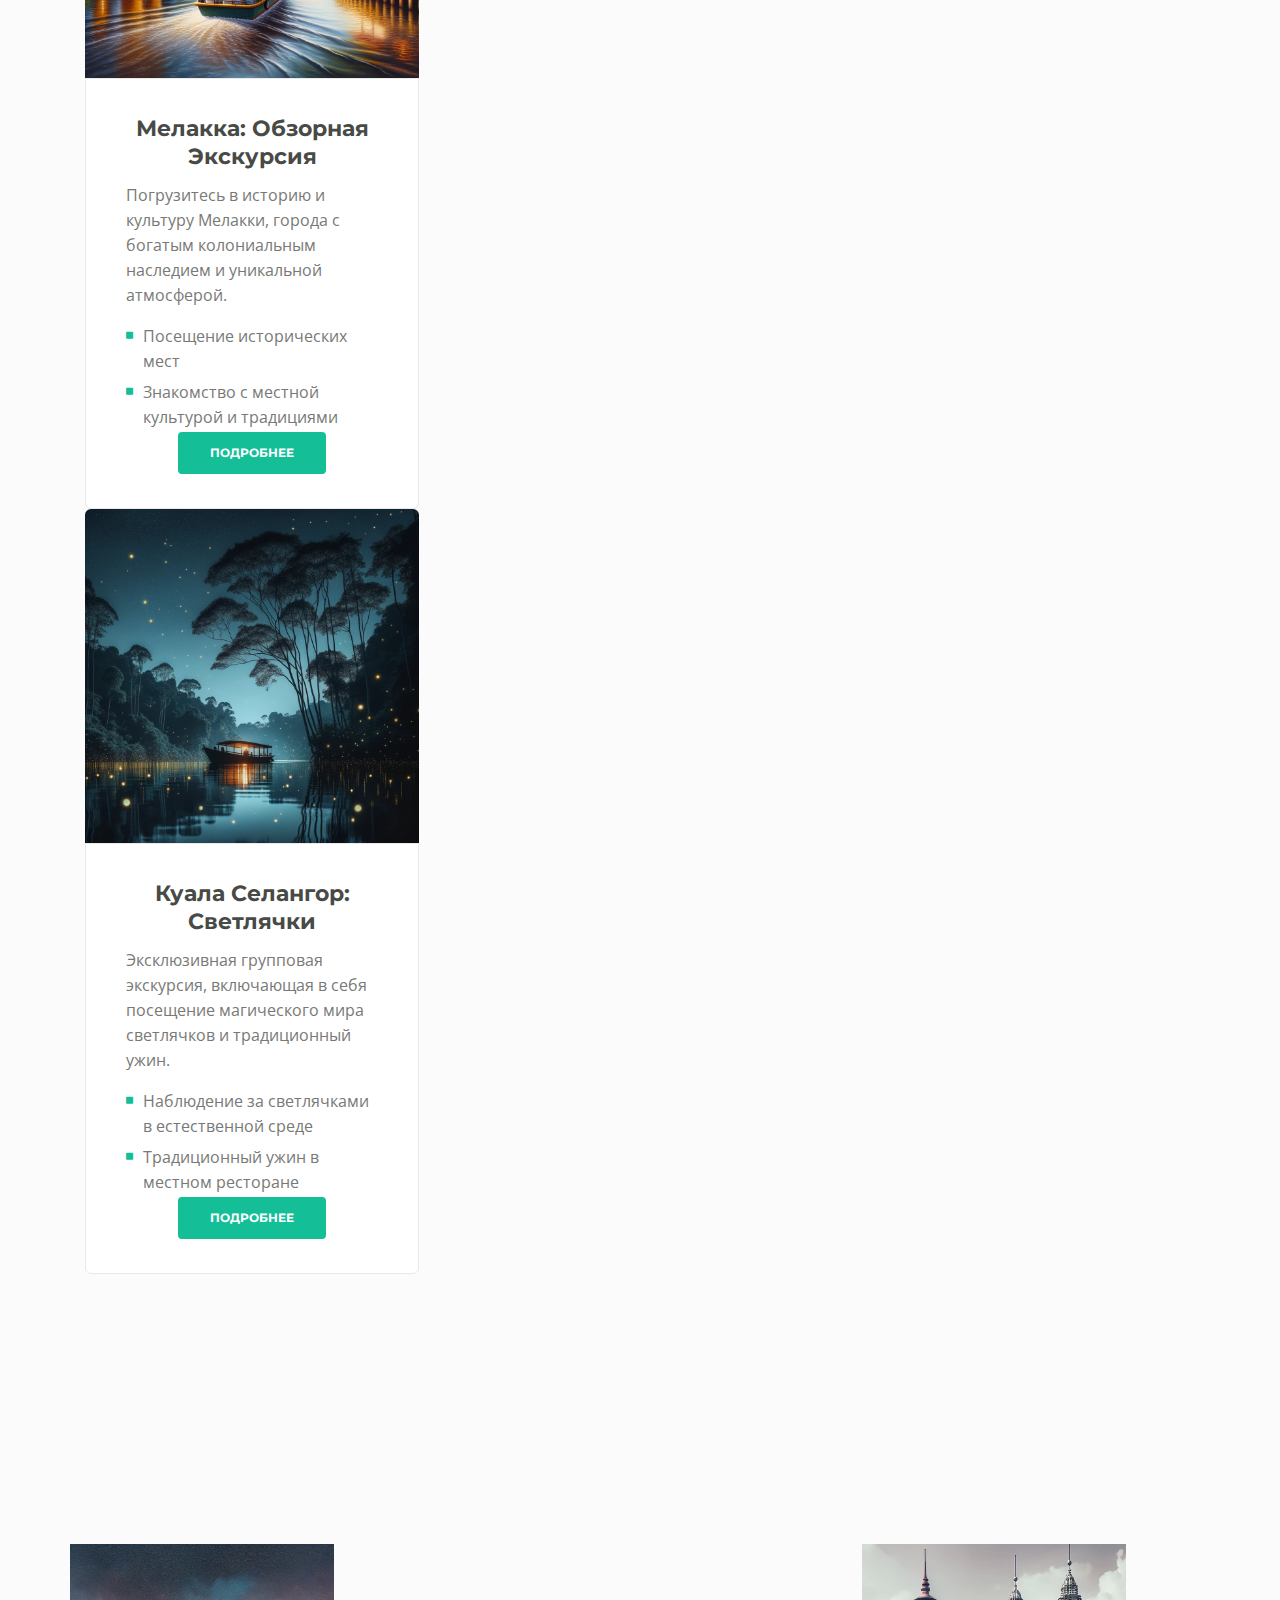
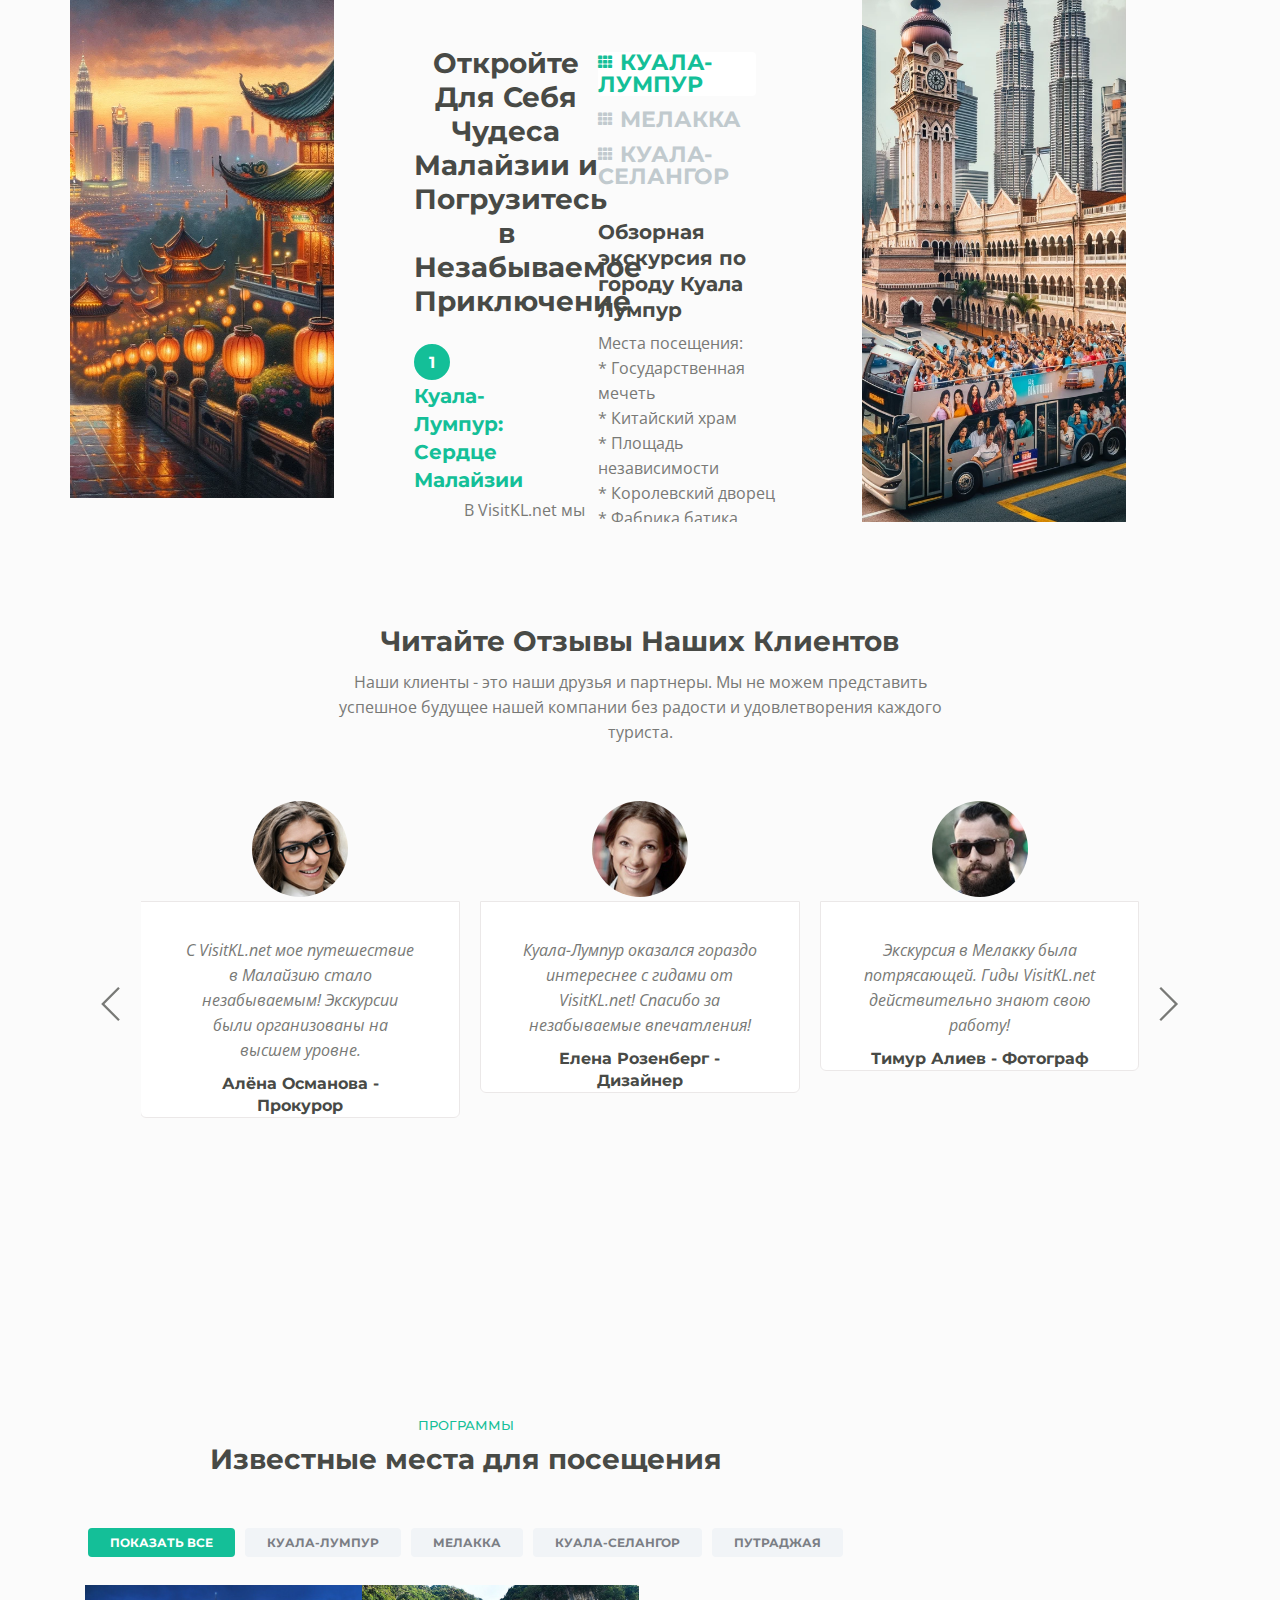
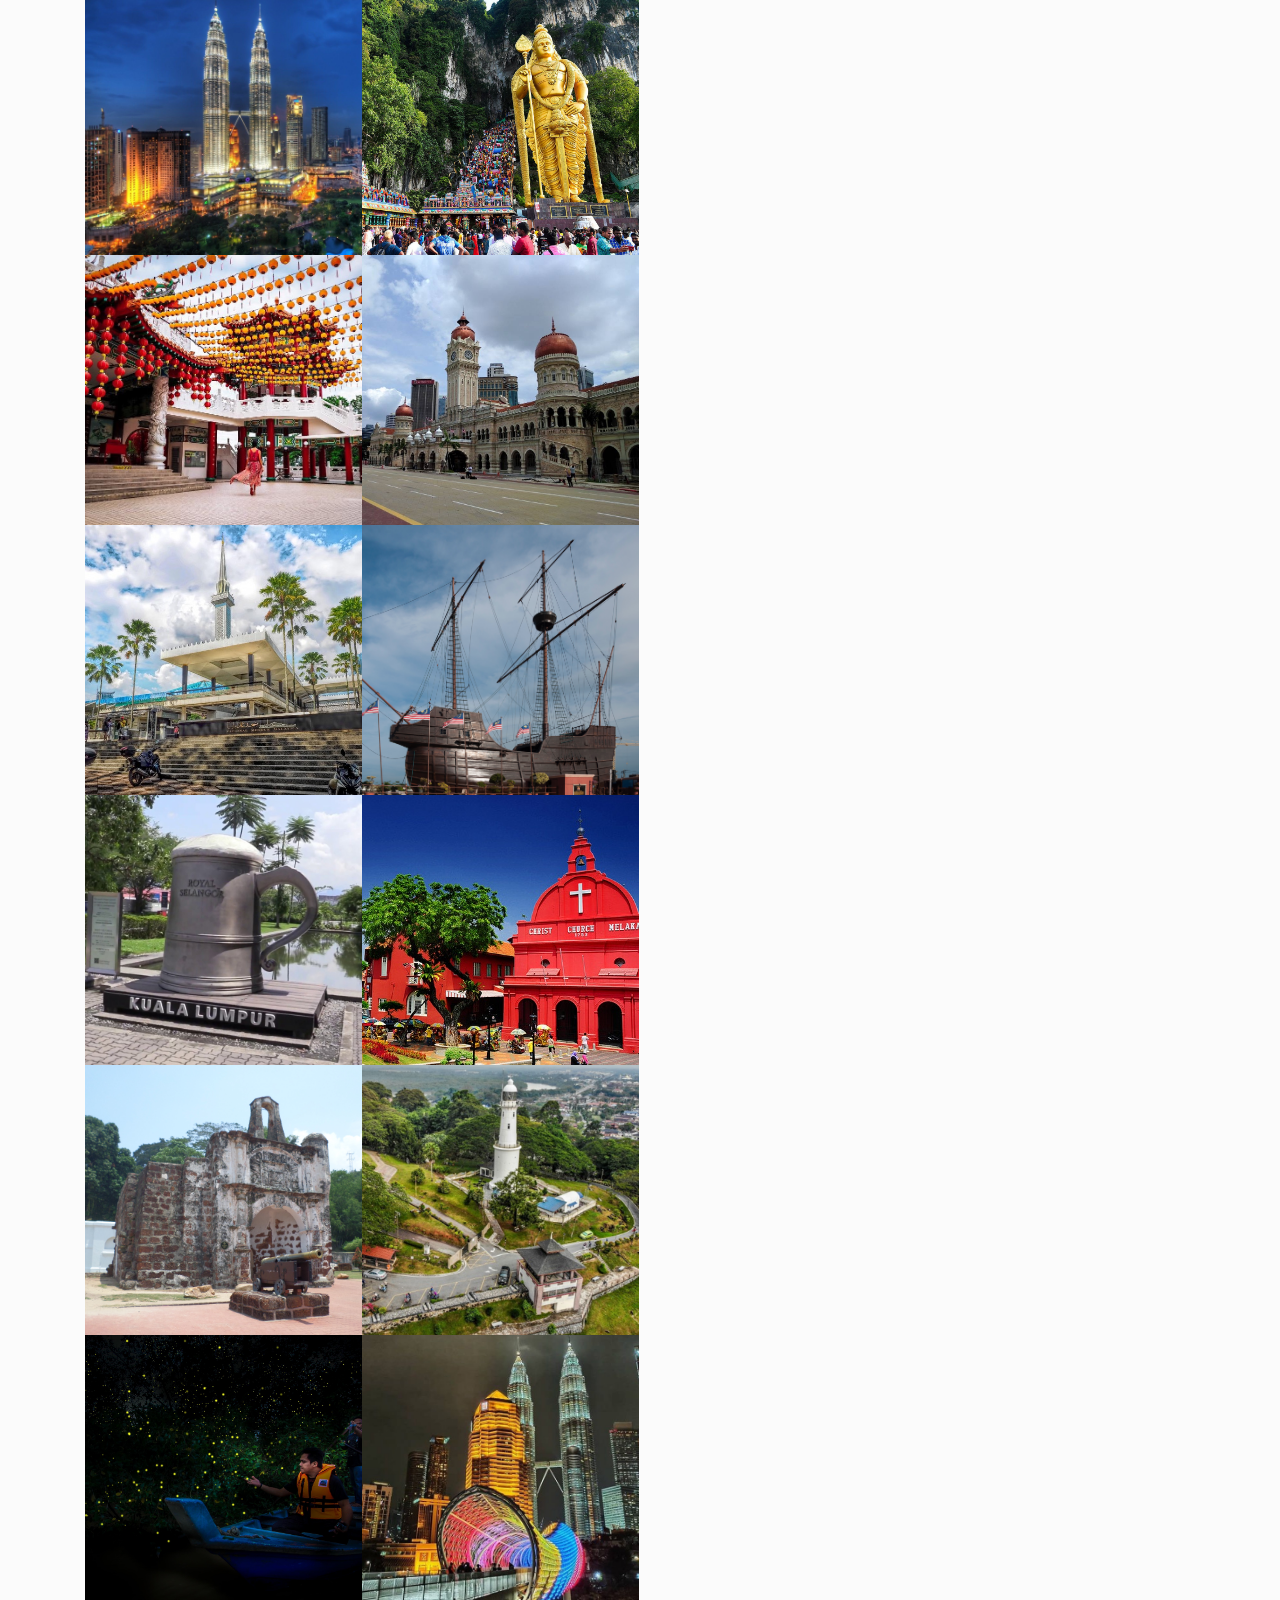
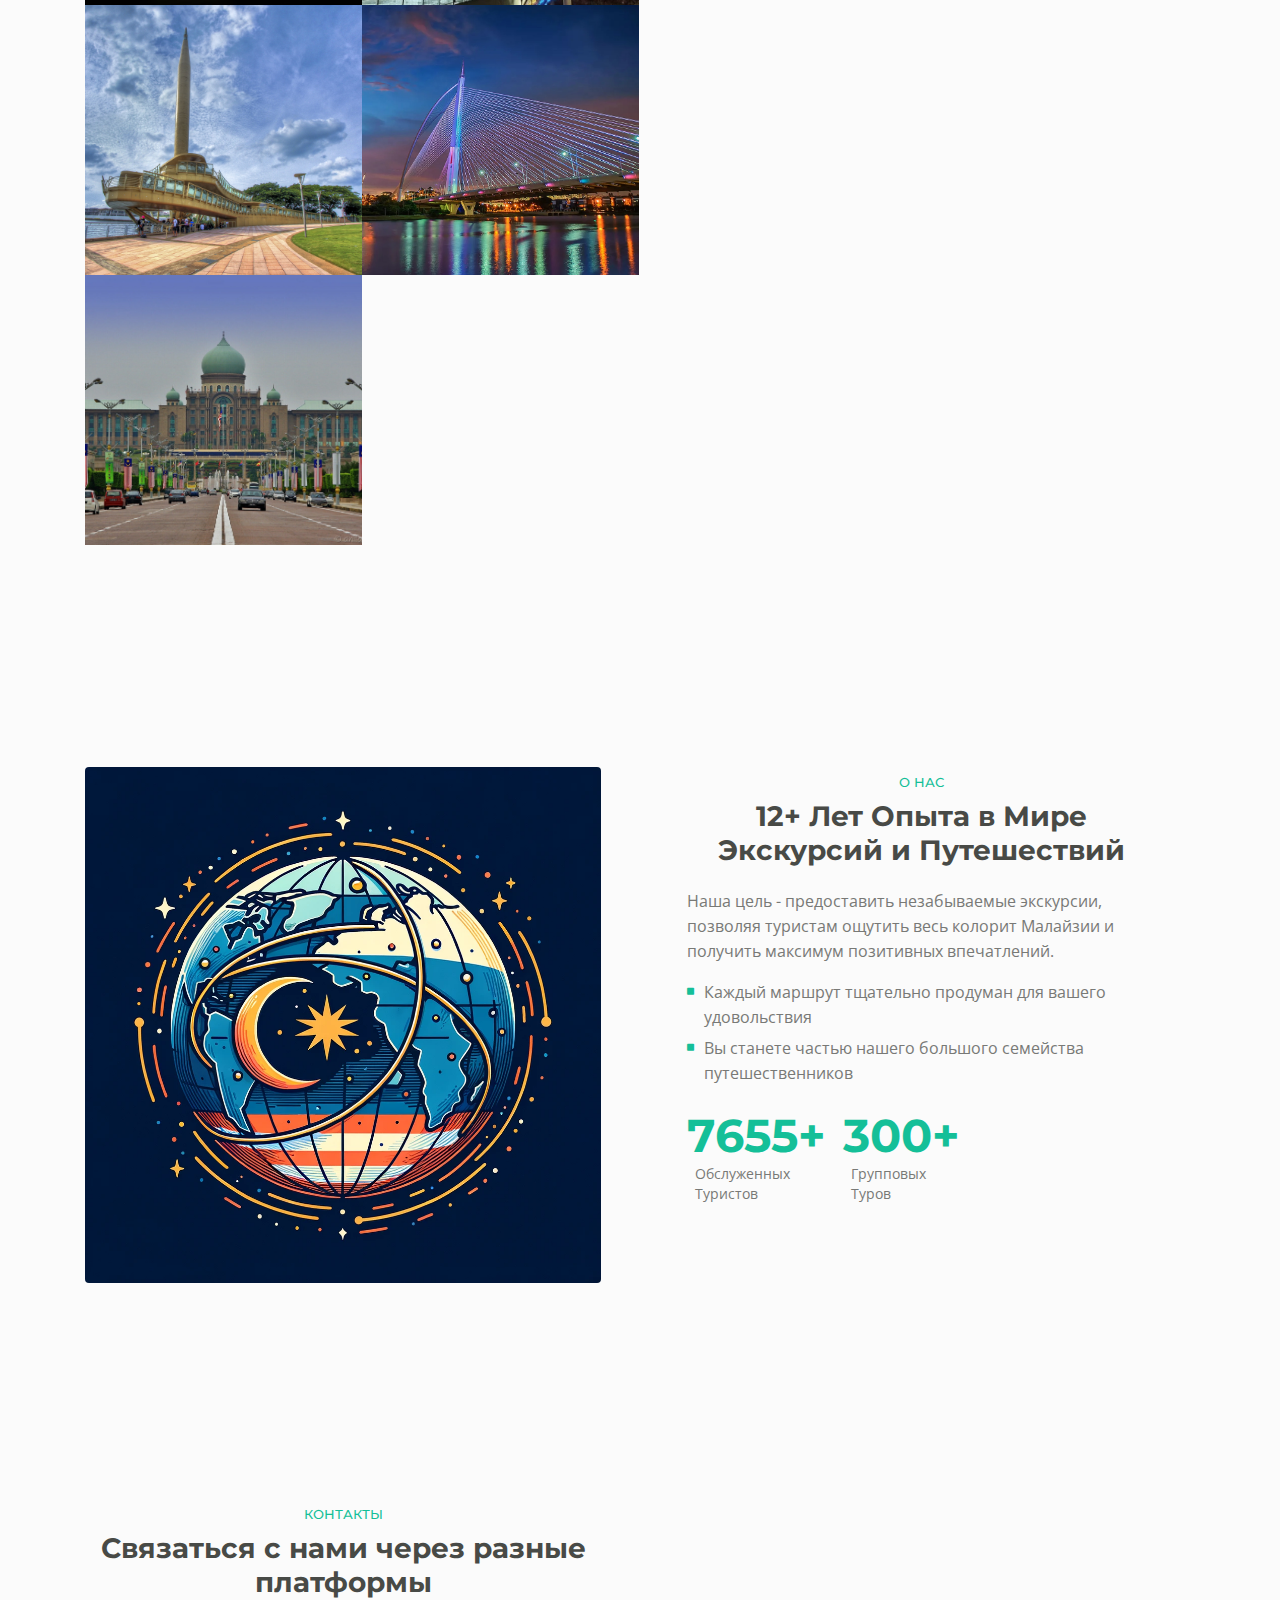
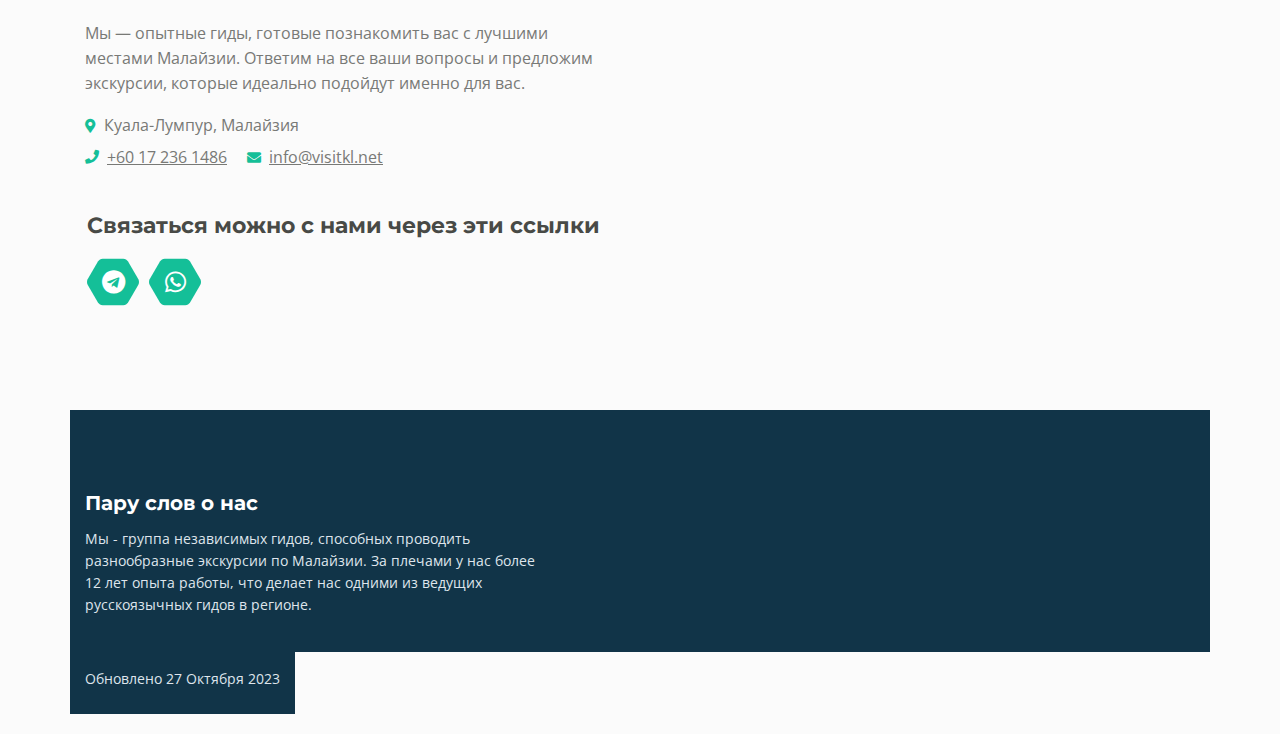
==== commit 5878f15e: "Update index.html" ====
--- a/index.html
+++ b/index.html
@@ -262,8 +262,8 @@
                                     <div class="media-body">Посещение лучших магазинов и торговых центров</div>
                                 </li> -->
                             </ul>
-                            <p class="price">Начиная от <span>$50</span></p>
-                        </div>
+<!--                             <p class="price">Начиная от <span>$50</span></p>
+                        </div> -->
                         <div class="button-container">
                             <a class="btn-solid-reg page-scroll" href="#projects">ПОДРОБНЕЕ</a>
                         </div> <!-- end of button-container -->
@@ -288,8 +288,8 @@
                                     <div class="media-body">Знакомство с местной культурой и традициями</div>
                                 </li>
                             </ul>
-                            <p class="price">Начиная от <span>$100</span></p>
-                        </div>
+<!--                             <p class="price">Начиная от <span>$100</span></p>
+                        </div> -->
                         <div class="button-container">
                             <a class="btn-solid-reg page-scroll" href="#projects">ПОДРОБНЕЕ</a>
                         </div> <!-- end of button-container -->
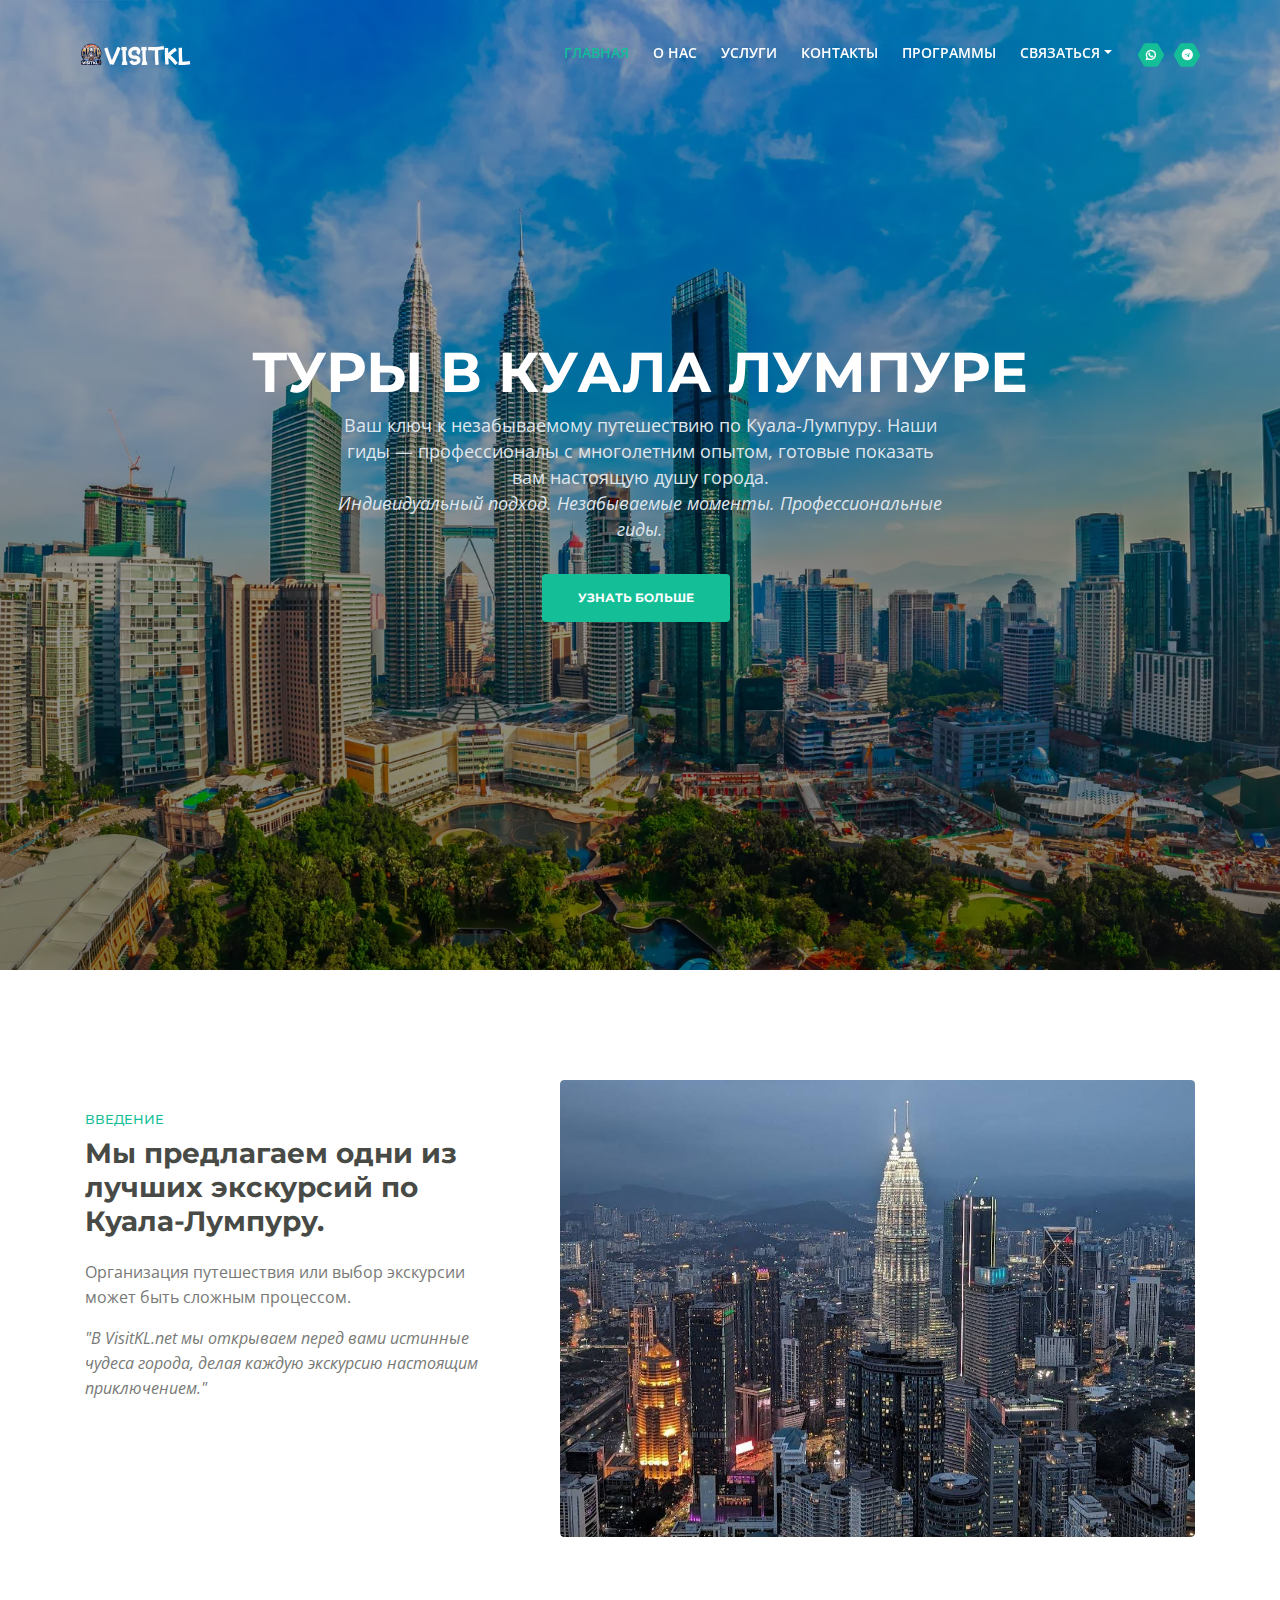
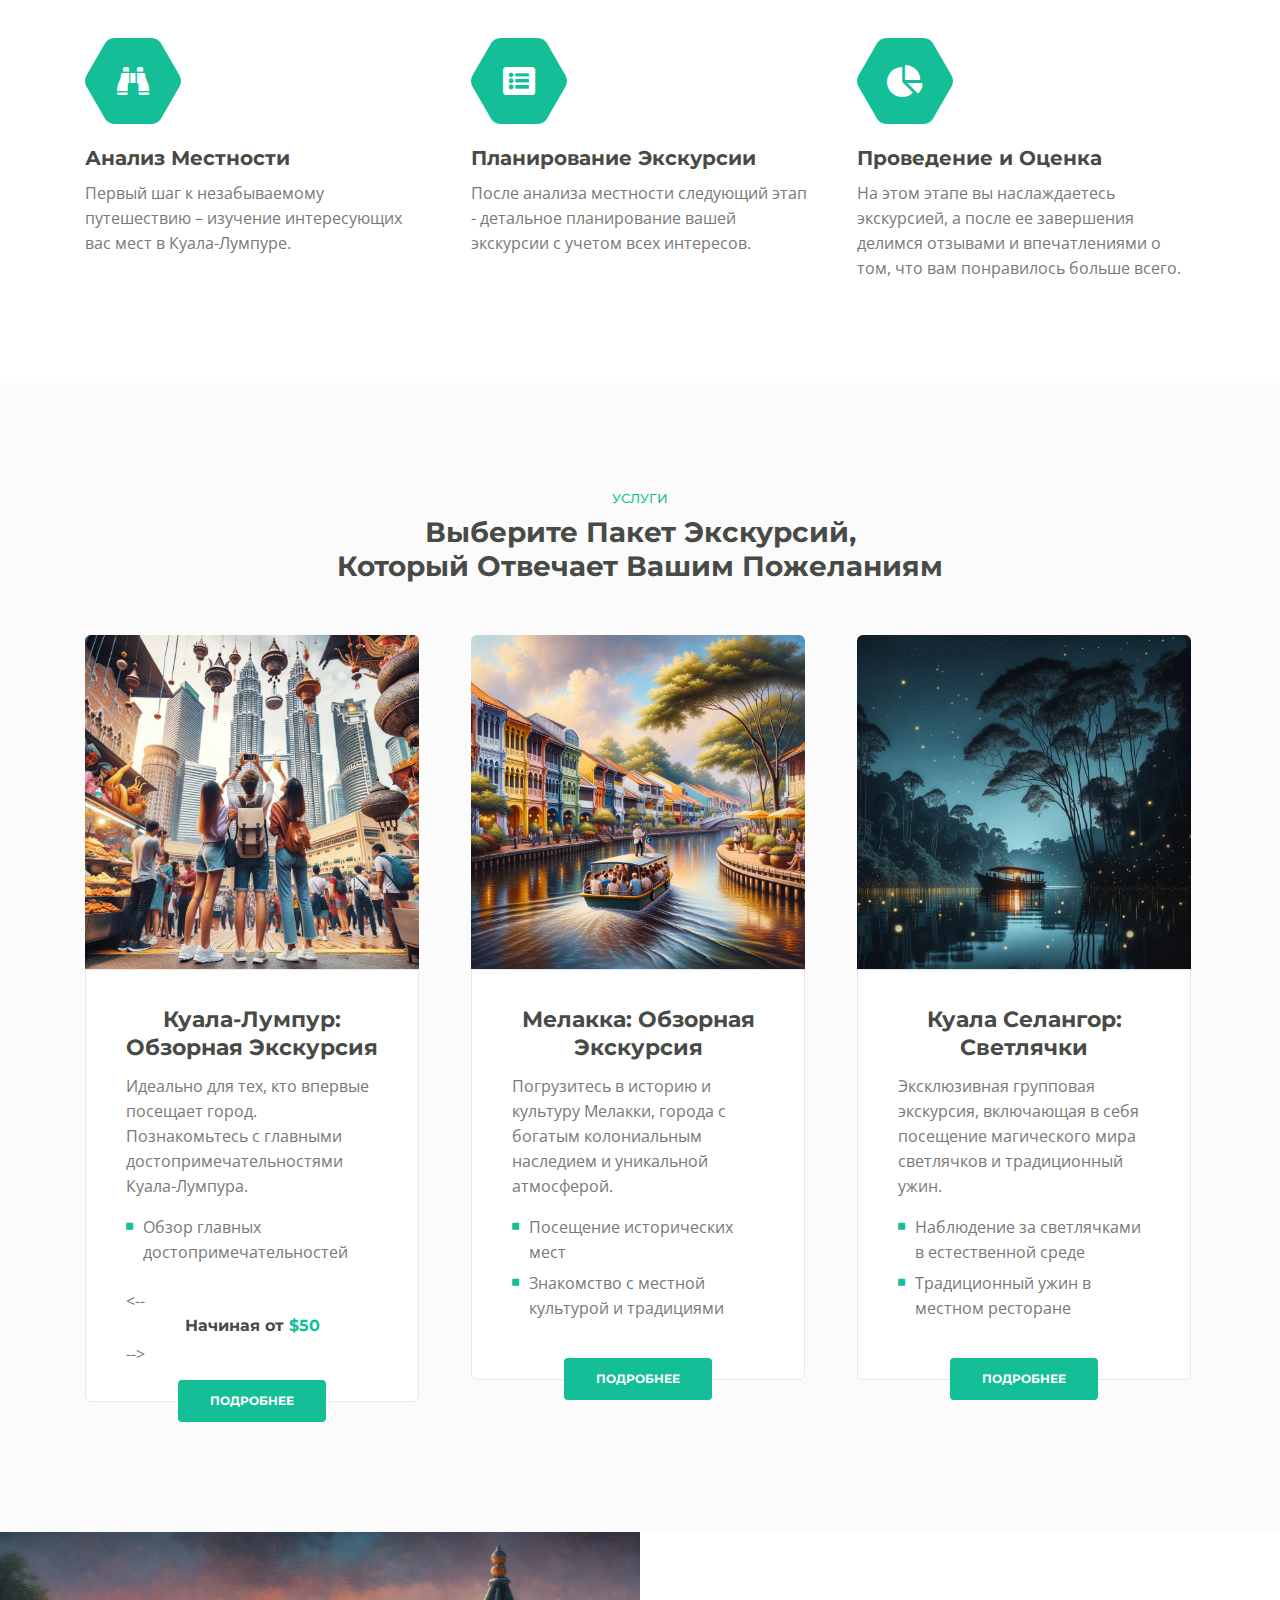
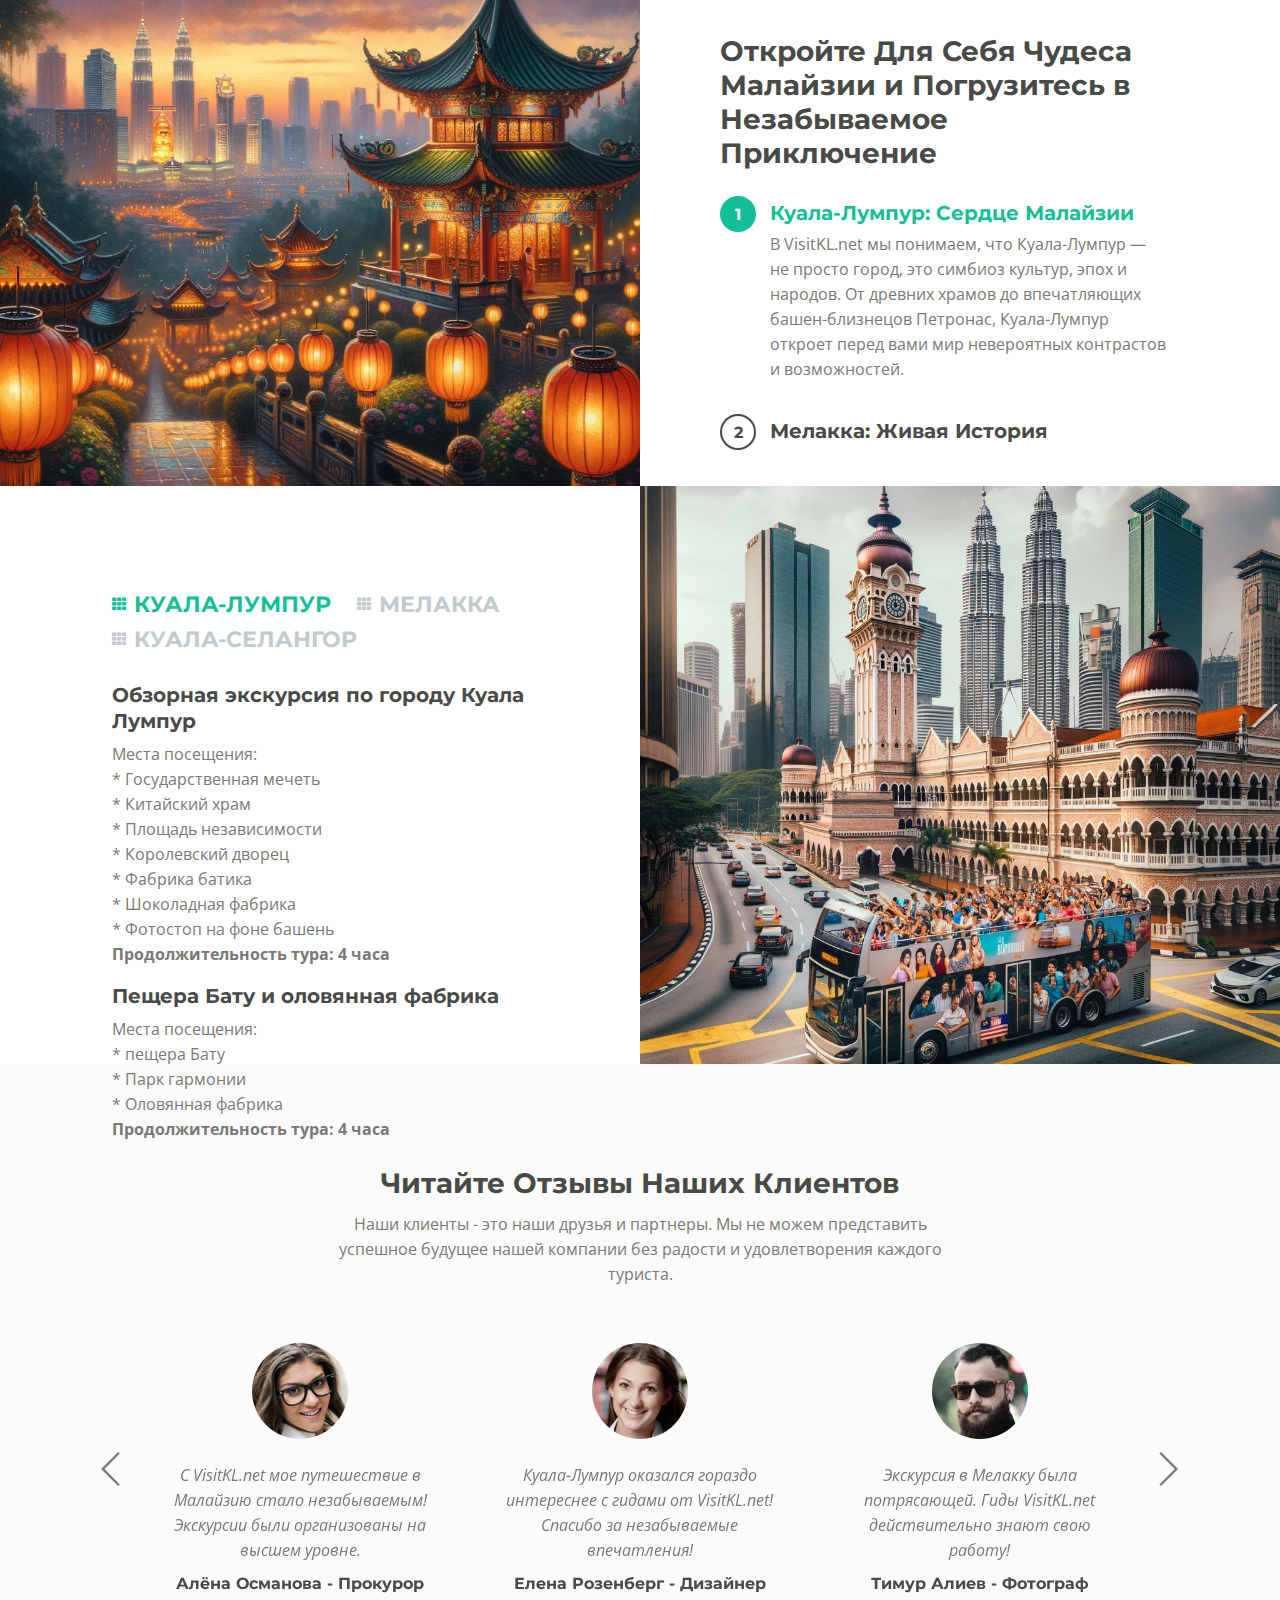
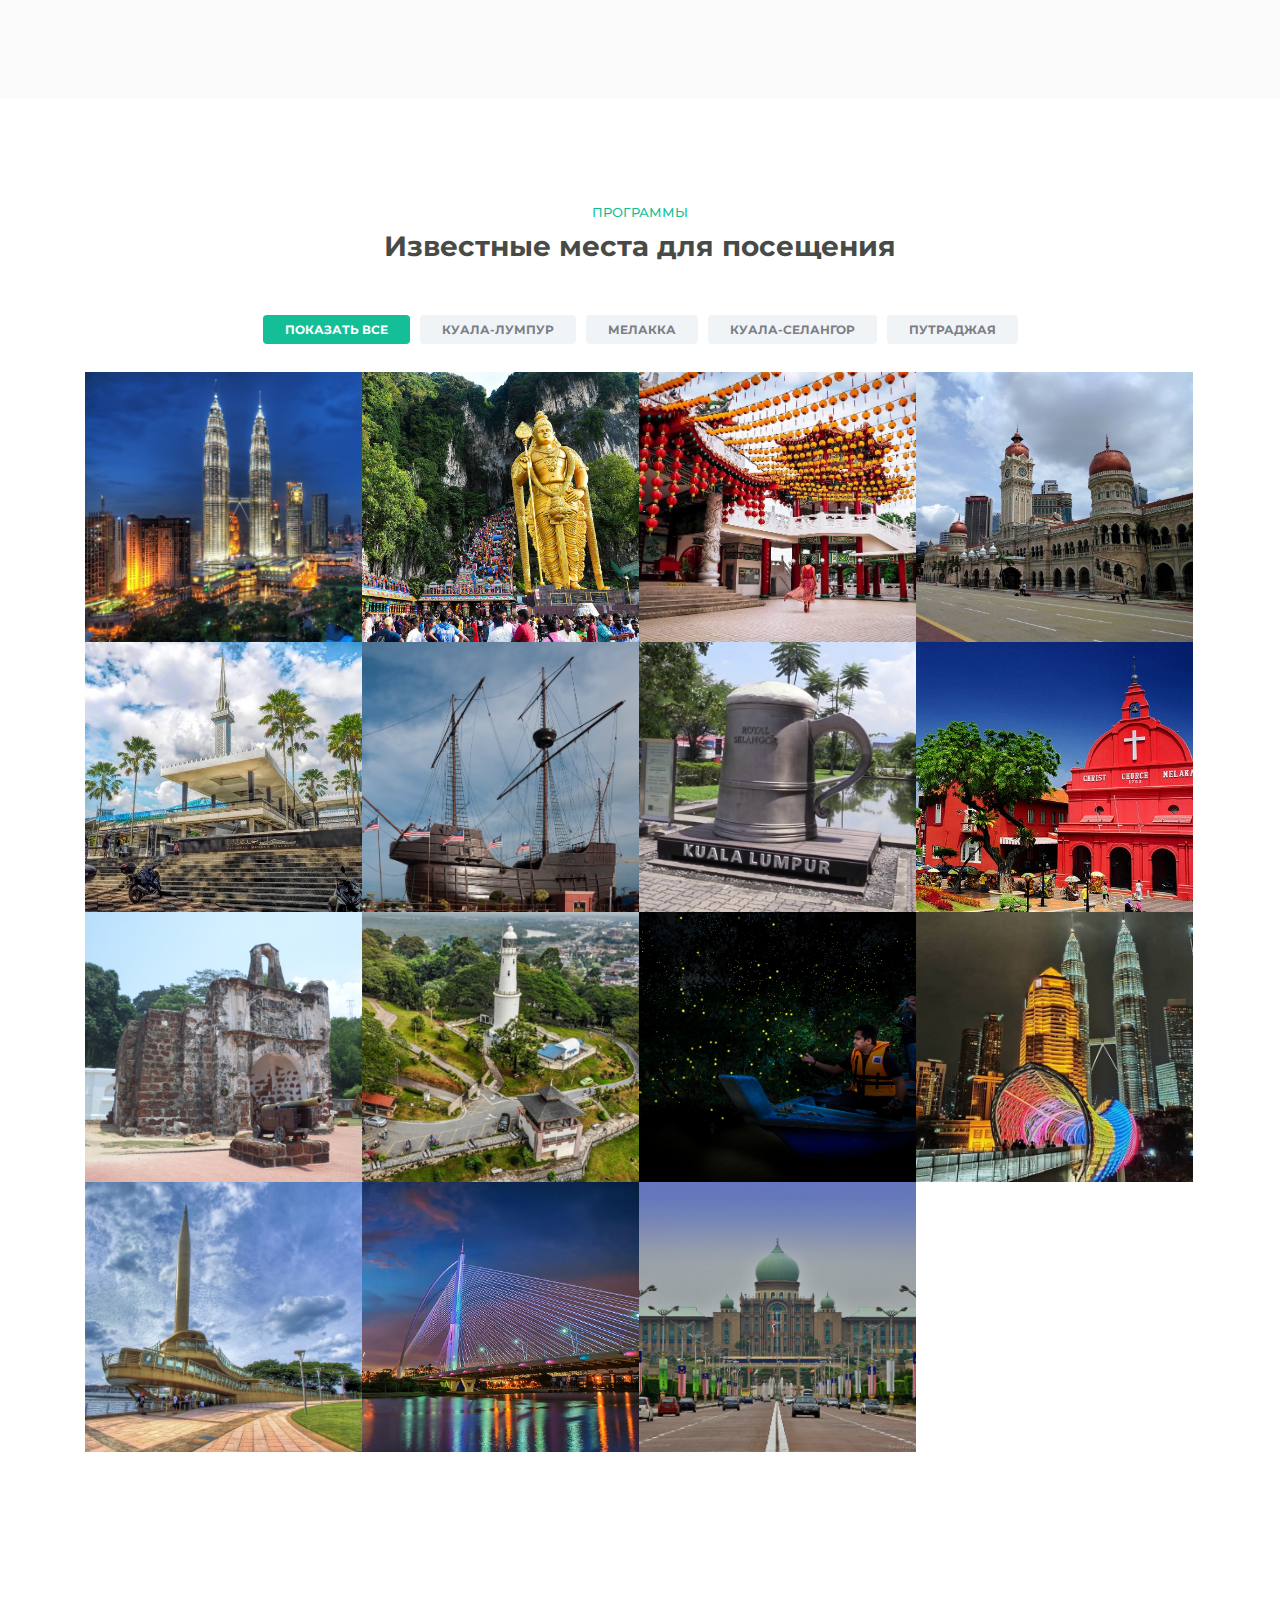
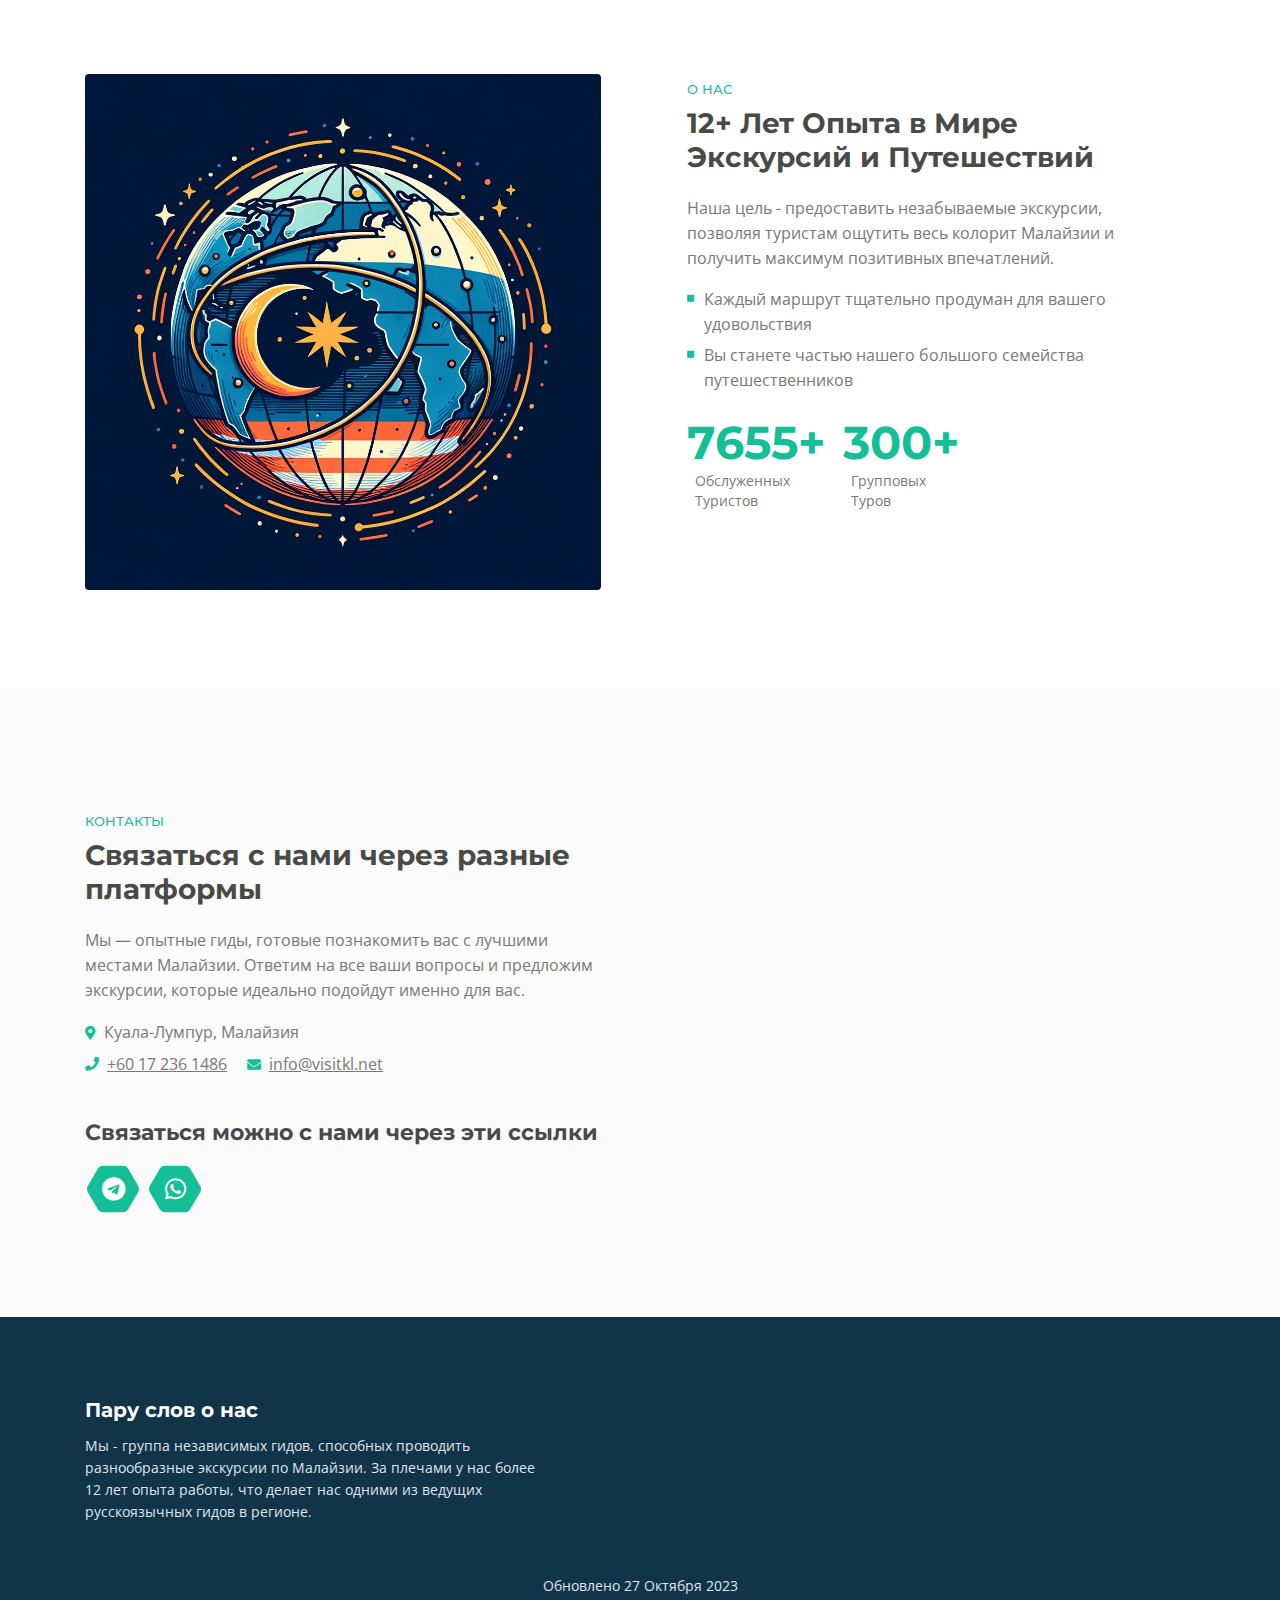
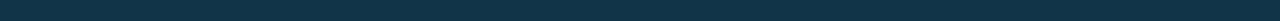
==== commit c1b1631d: "Update index.html" ====
--- a/index.html
+++ b/index.html
@@ -262,8 +262,8 @@
                                     <div class="media-body">Посещение лучших магазинов и торговых центров</div>
                                 </li> -->
                             </ul>
-<!--                             <p class="price">Начиная от <span>$50</span></p>
-                        </div> -->
+                          <--  <p class="price">Начиная от <span>$50</span></p> -->
+                        </div>
                         <div class="button-container">
                             <a class="btn-solid-reg page-scroll" href="#projects">ПОДРОБНЕЕ</a>
                         </div> <!-- end of button-container -->
@@ -288,8 +288,8 @@
                                     <div class="media-body">Знакомство с местной культурой и традициями</div>
                                 </li>
                             </ul>
-<!--                             <p class="price">Начиная от <span>$100</span></p>
-                        </div> -->
+<!--                             <p class="price">Начиная от <span>$100</span></p> -->
+                        </div> 
                         <div class="button-container">
                             <a class="btn-solid-reg page-scroll" href="#projects">ПОДРОБНЕЕ</a>
                         </div> <!-- end of button-container -->
@@ -314,8 +314,8 @@
                                     <div class="media-body">Традиционный ужин в местном ресторане</div>
                                 </li>
                             </ul>
-<!--                             <p class="price">Начиная от <span>$70</span></p>
-                        </div> -->
+<!--                             <p class="price">Начиная от <span>$70</span></p> -->
+                        </div> 
                         <div class="button-container">
                             <a class="btn-solid-reg page-scroll" href="#projects">ПОДРОБНЕЕ</a>
                         </div> <!-- end of button-container -->
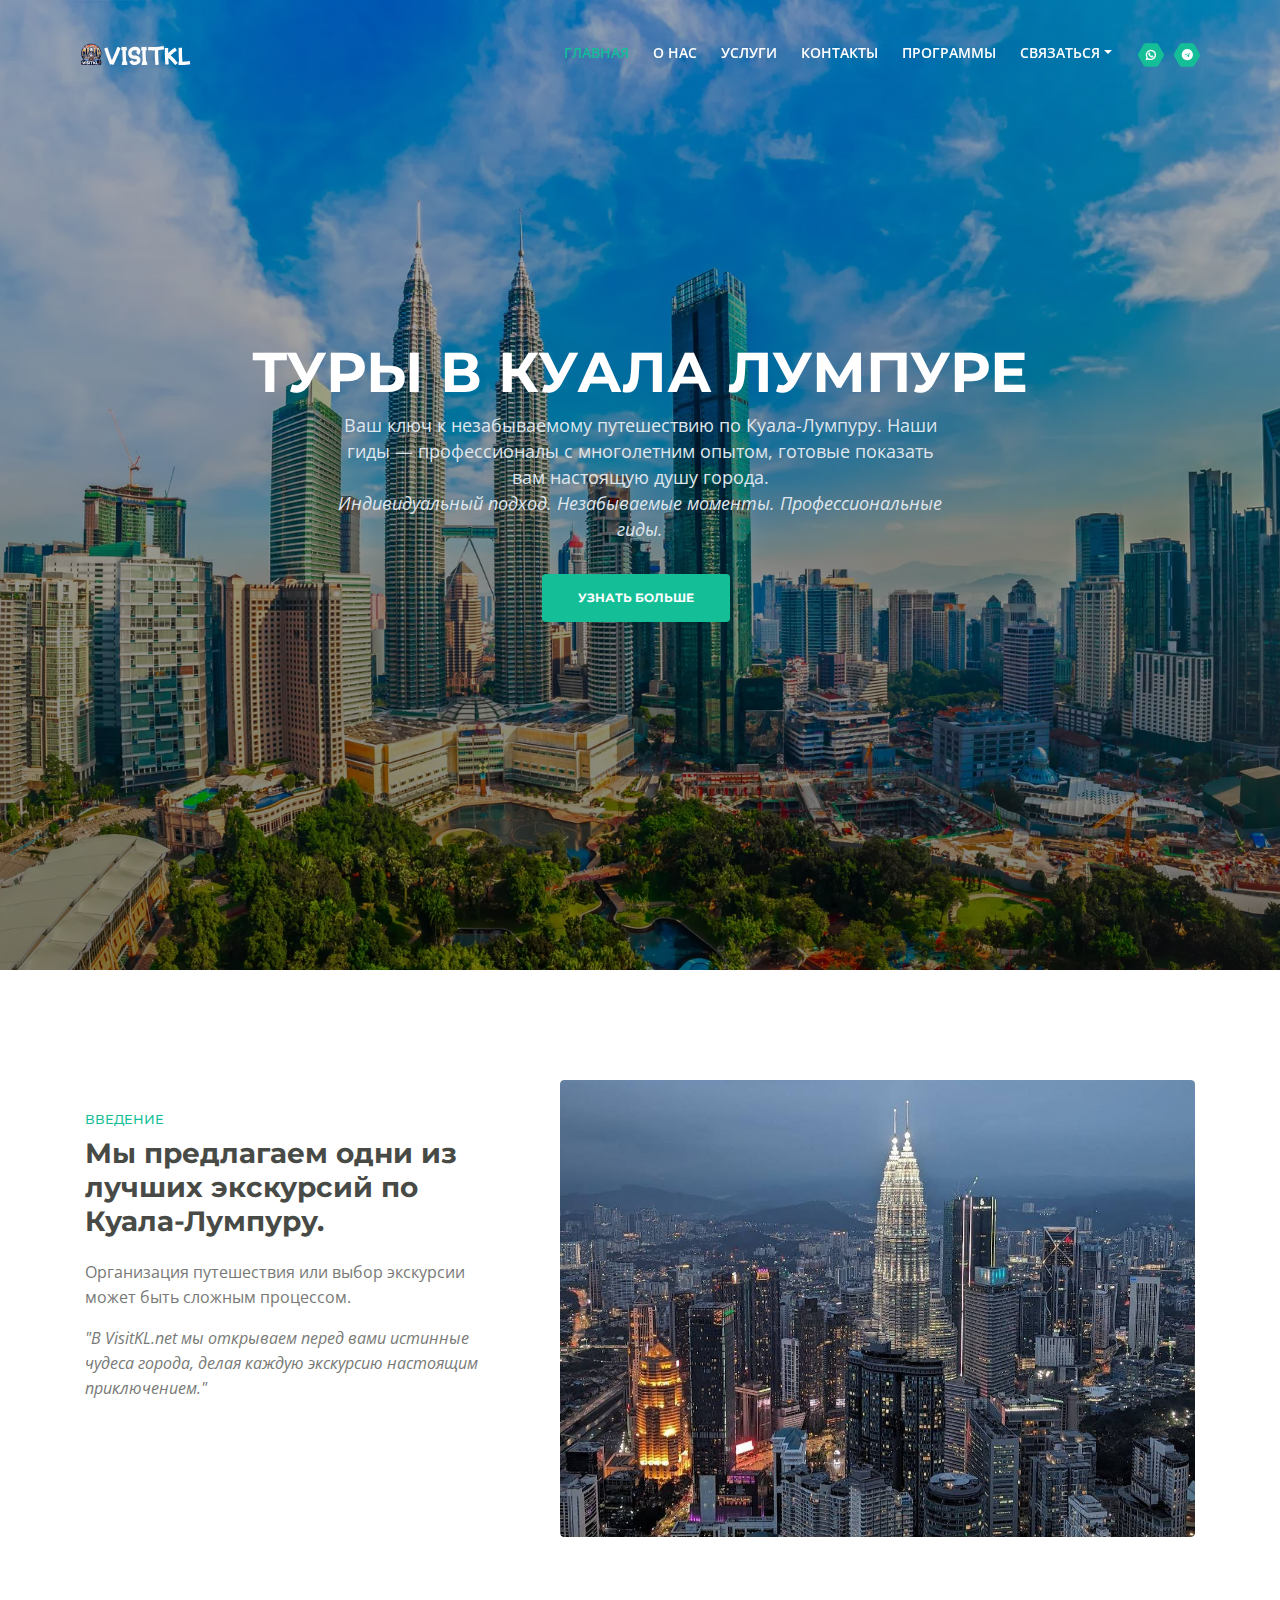
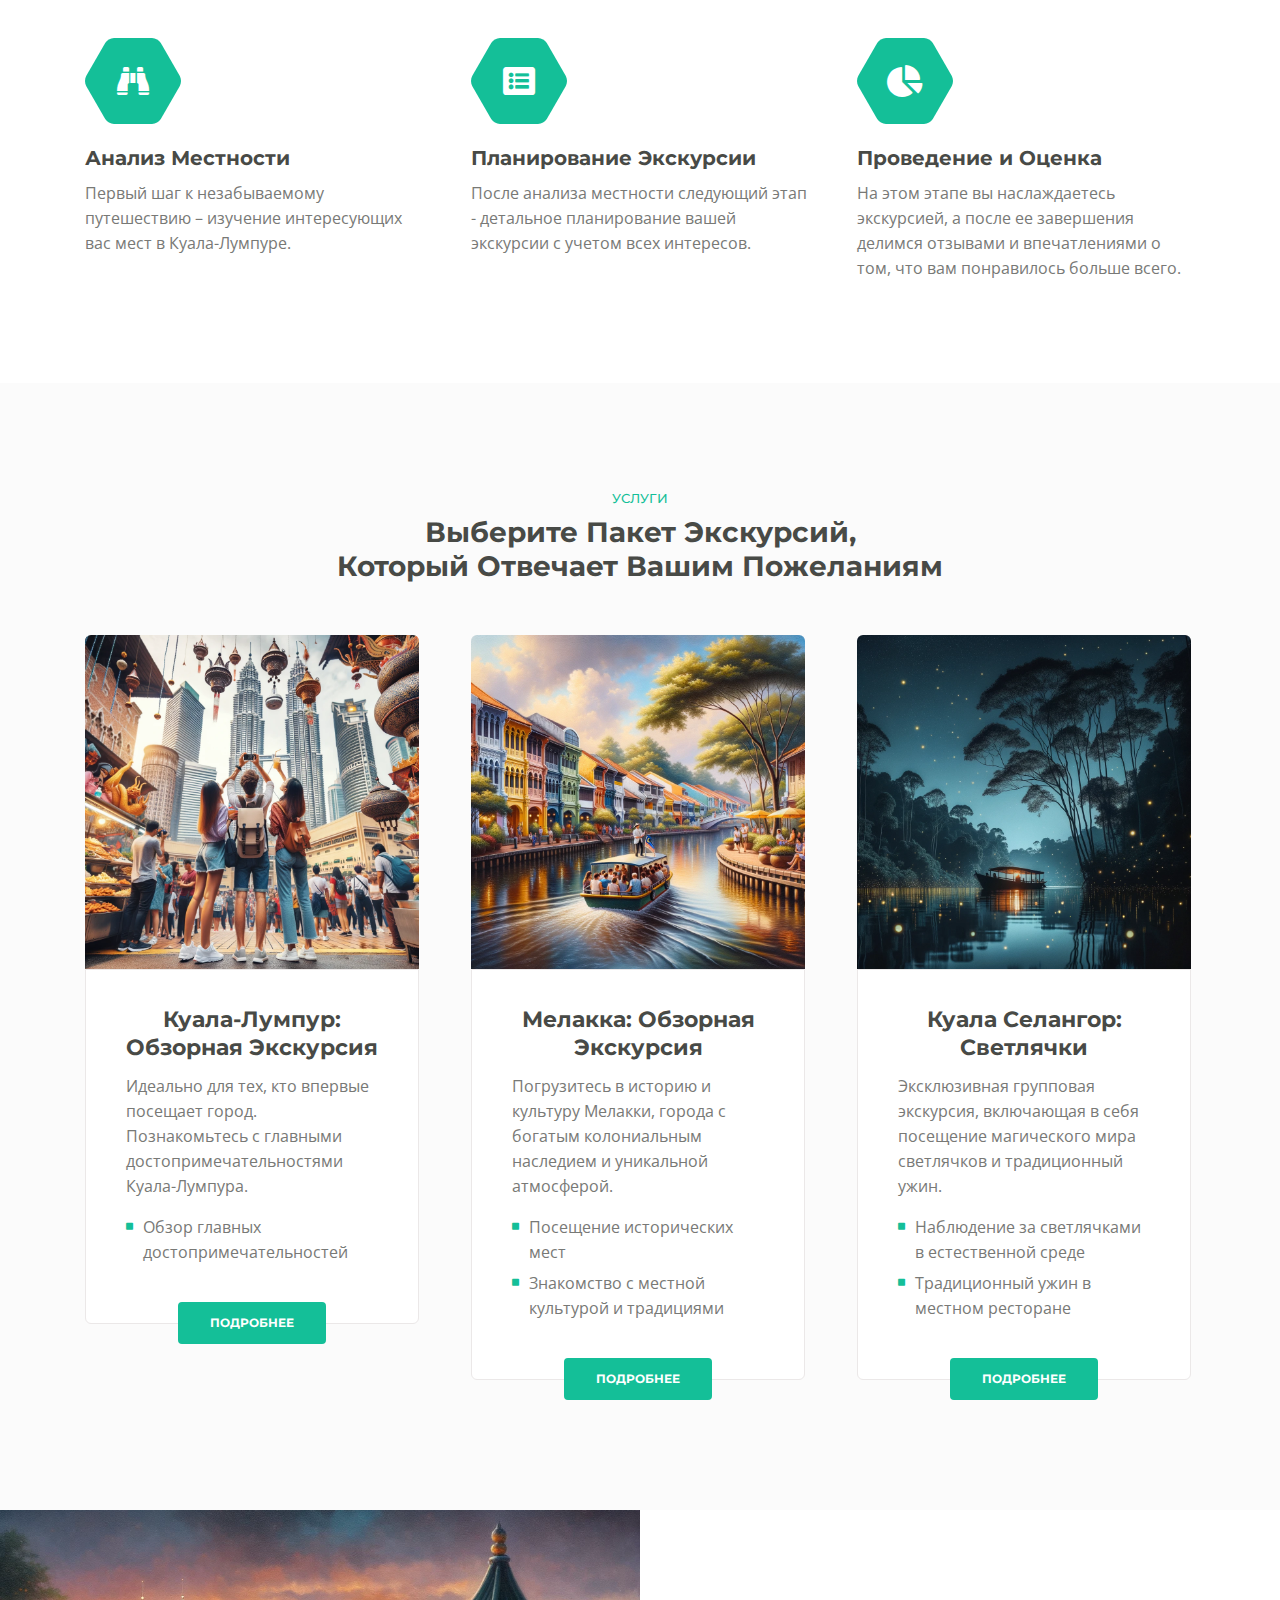
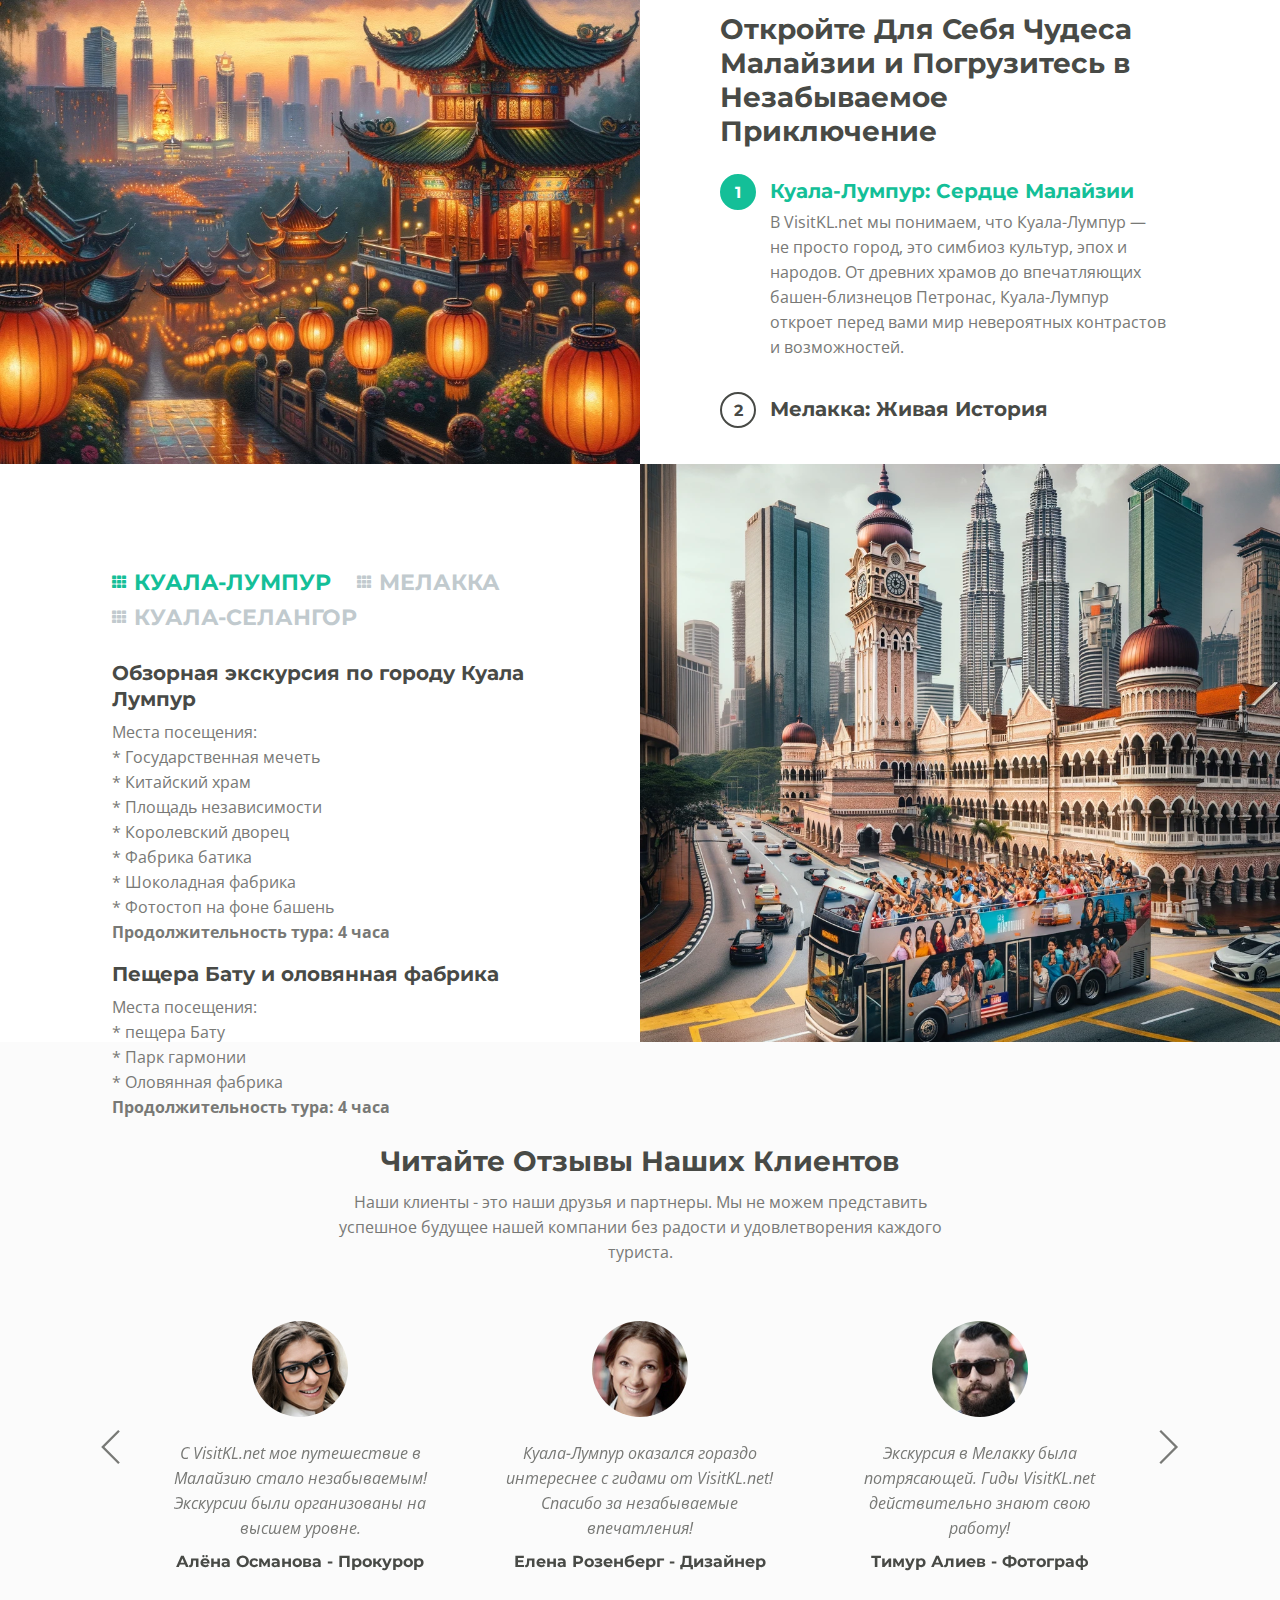
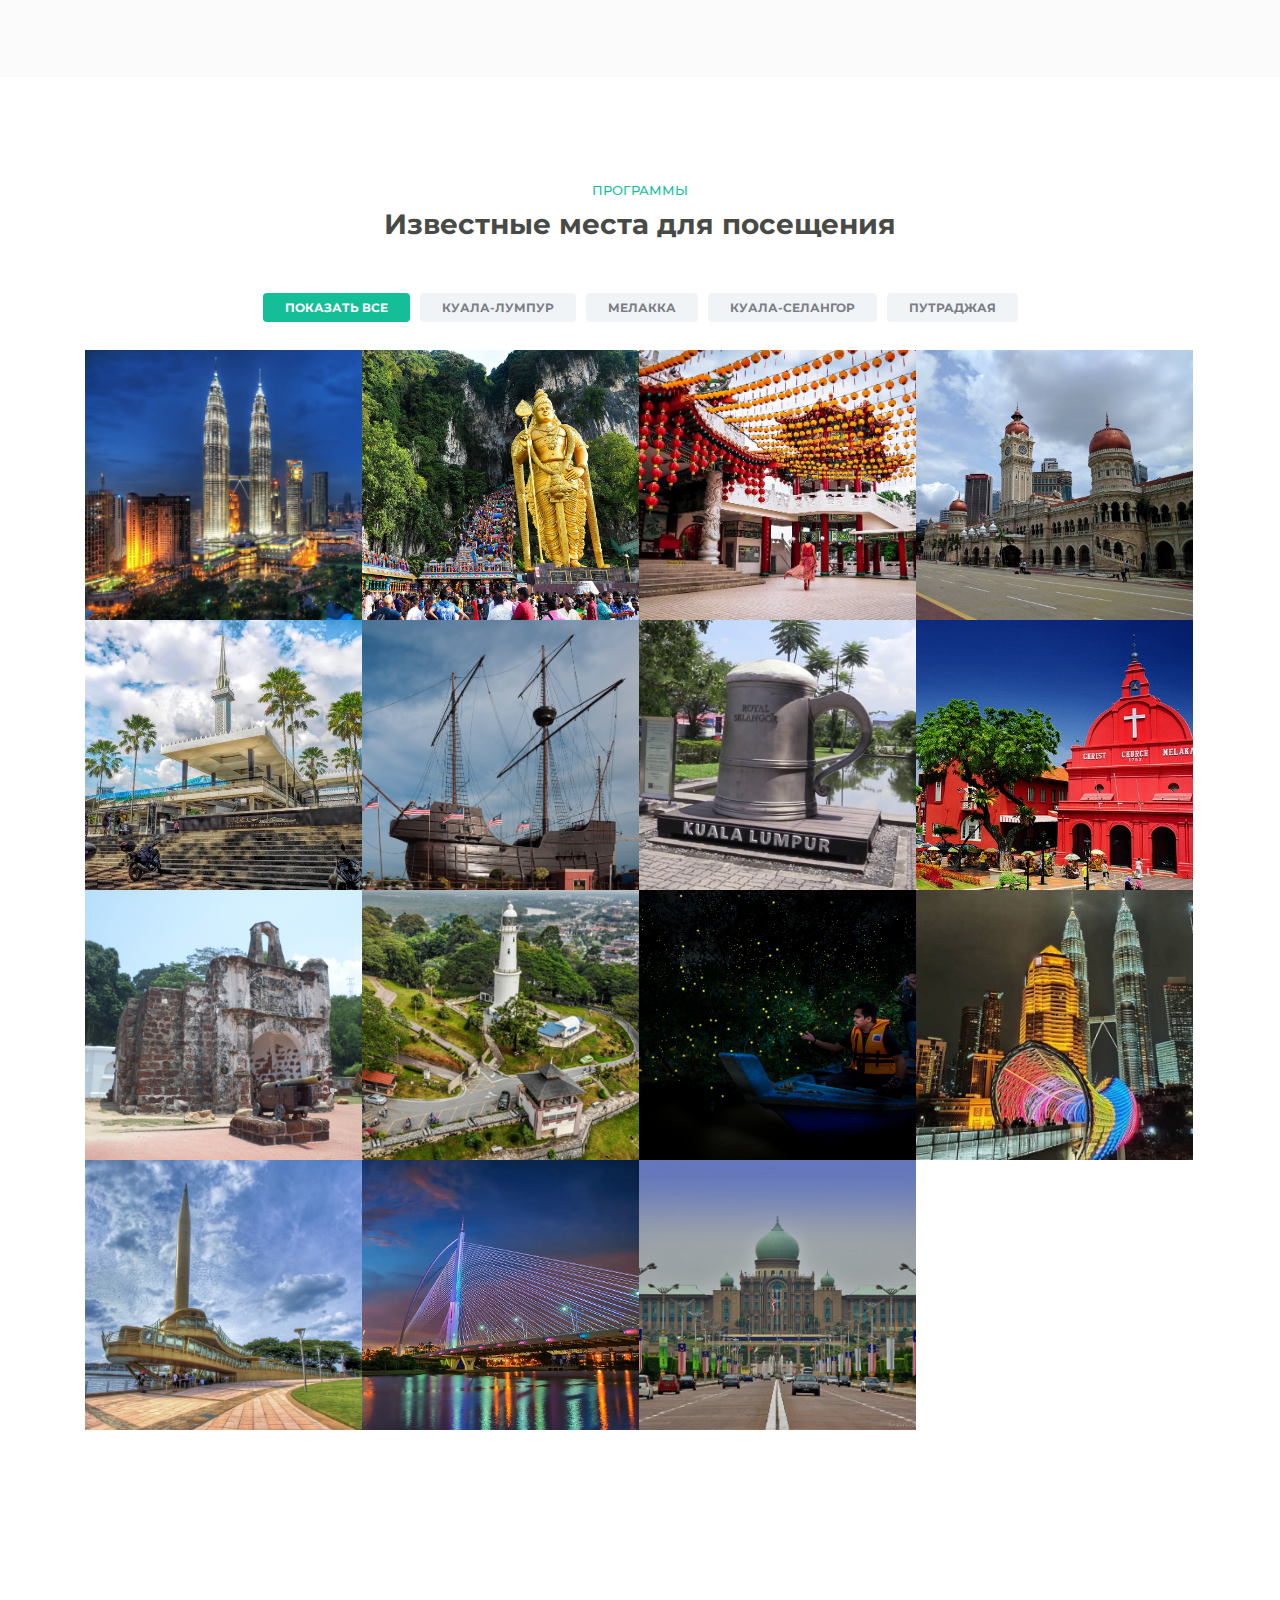
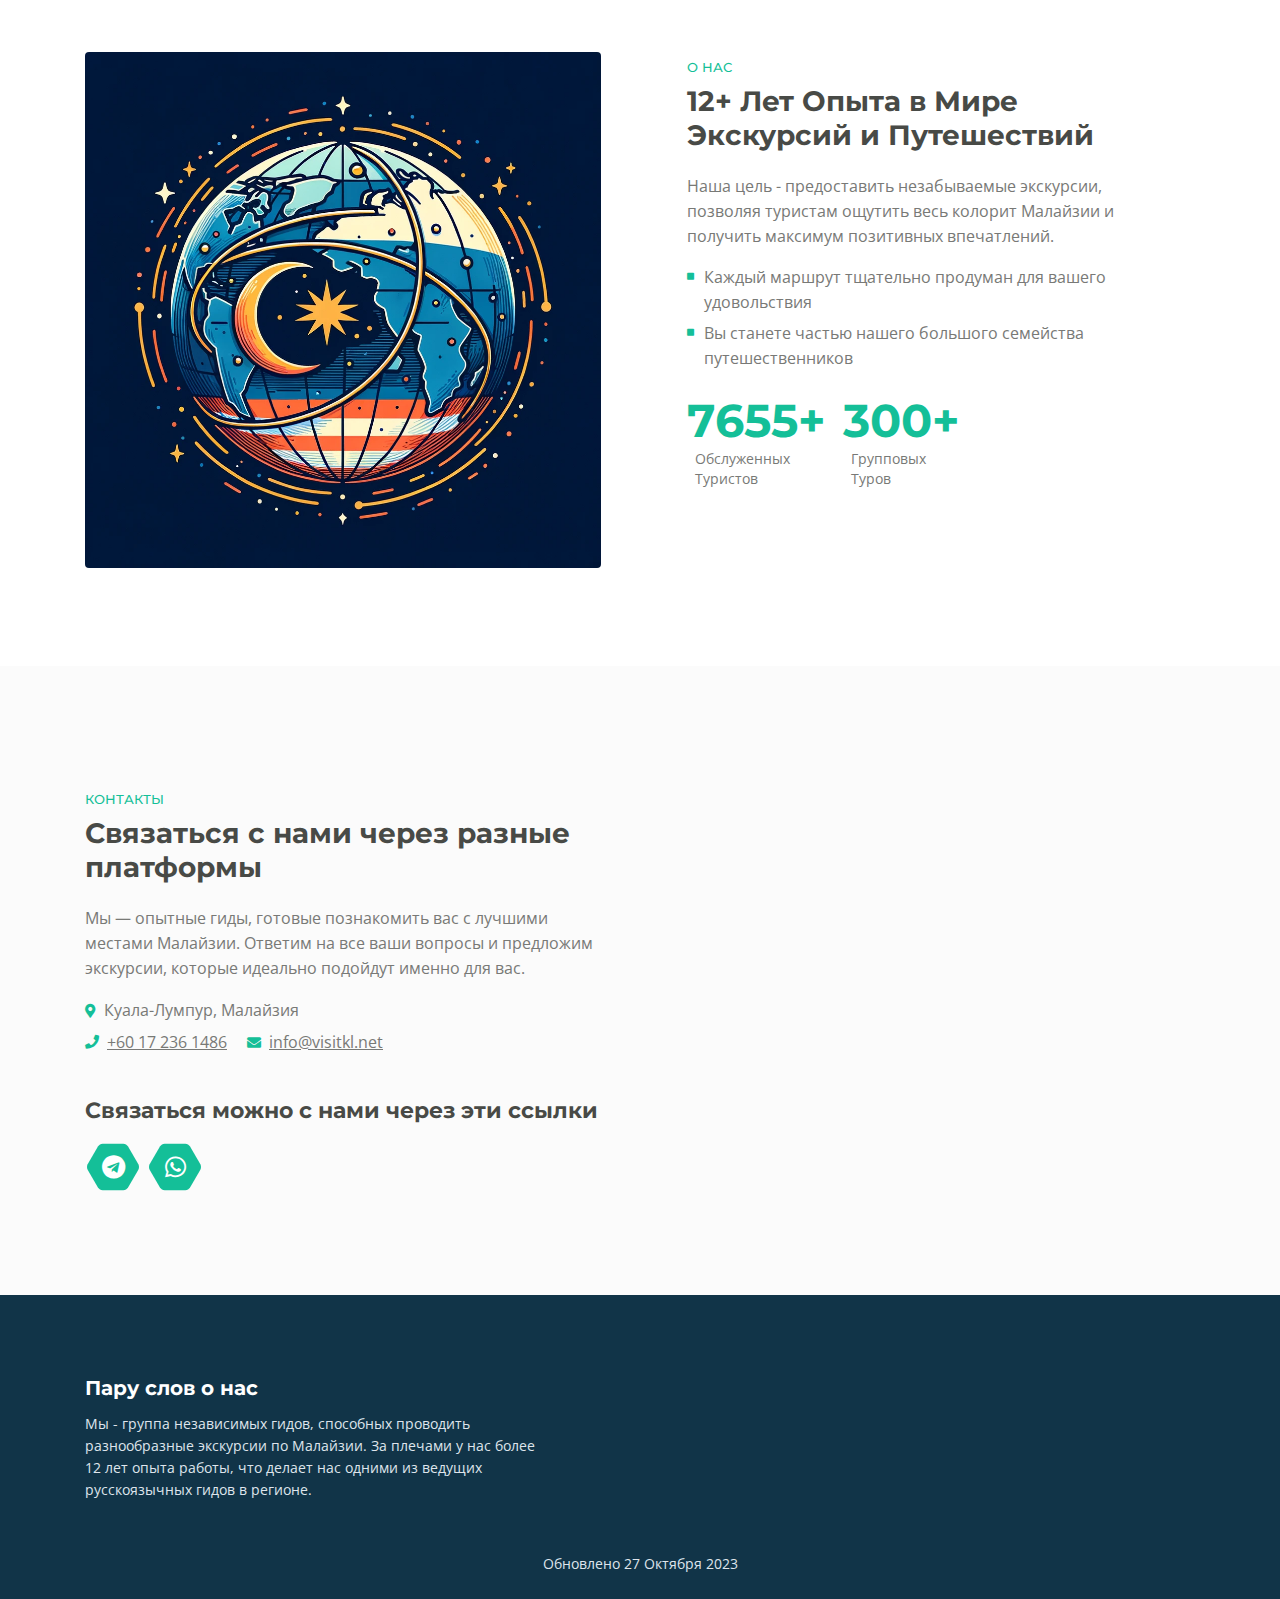
==== commit 4e707df7: "Update index.html" ====
--- a/index.html
+++ b/index.html
@@ -262,7 +262,7 @@
                                     <div class="media-body">Посещение лучших магазинов и торговых центров</div>
                                 </li> -->
                             </ul>
-                          <--  <p class="price">Начиная от <span>$50</span></p> -->
+                          <!--  <p class="price">Начиная от <span>$50</span></p> -->
                         </div>
                         <div class="button-container">
                             <a class="btn-solid-reg page-scroll" href="#projects">ПОДРОБНЕЕ</a>
